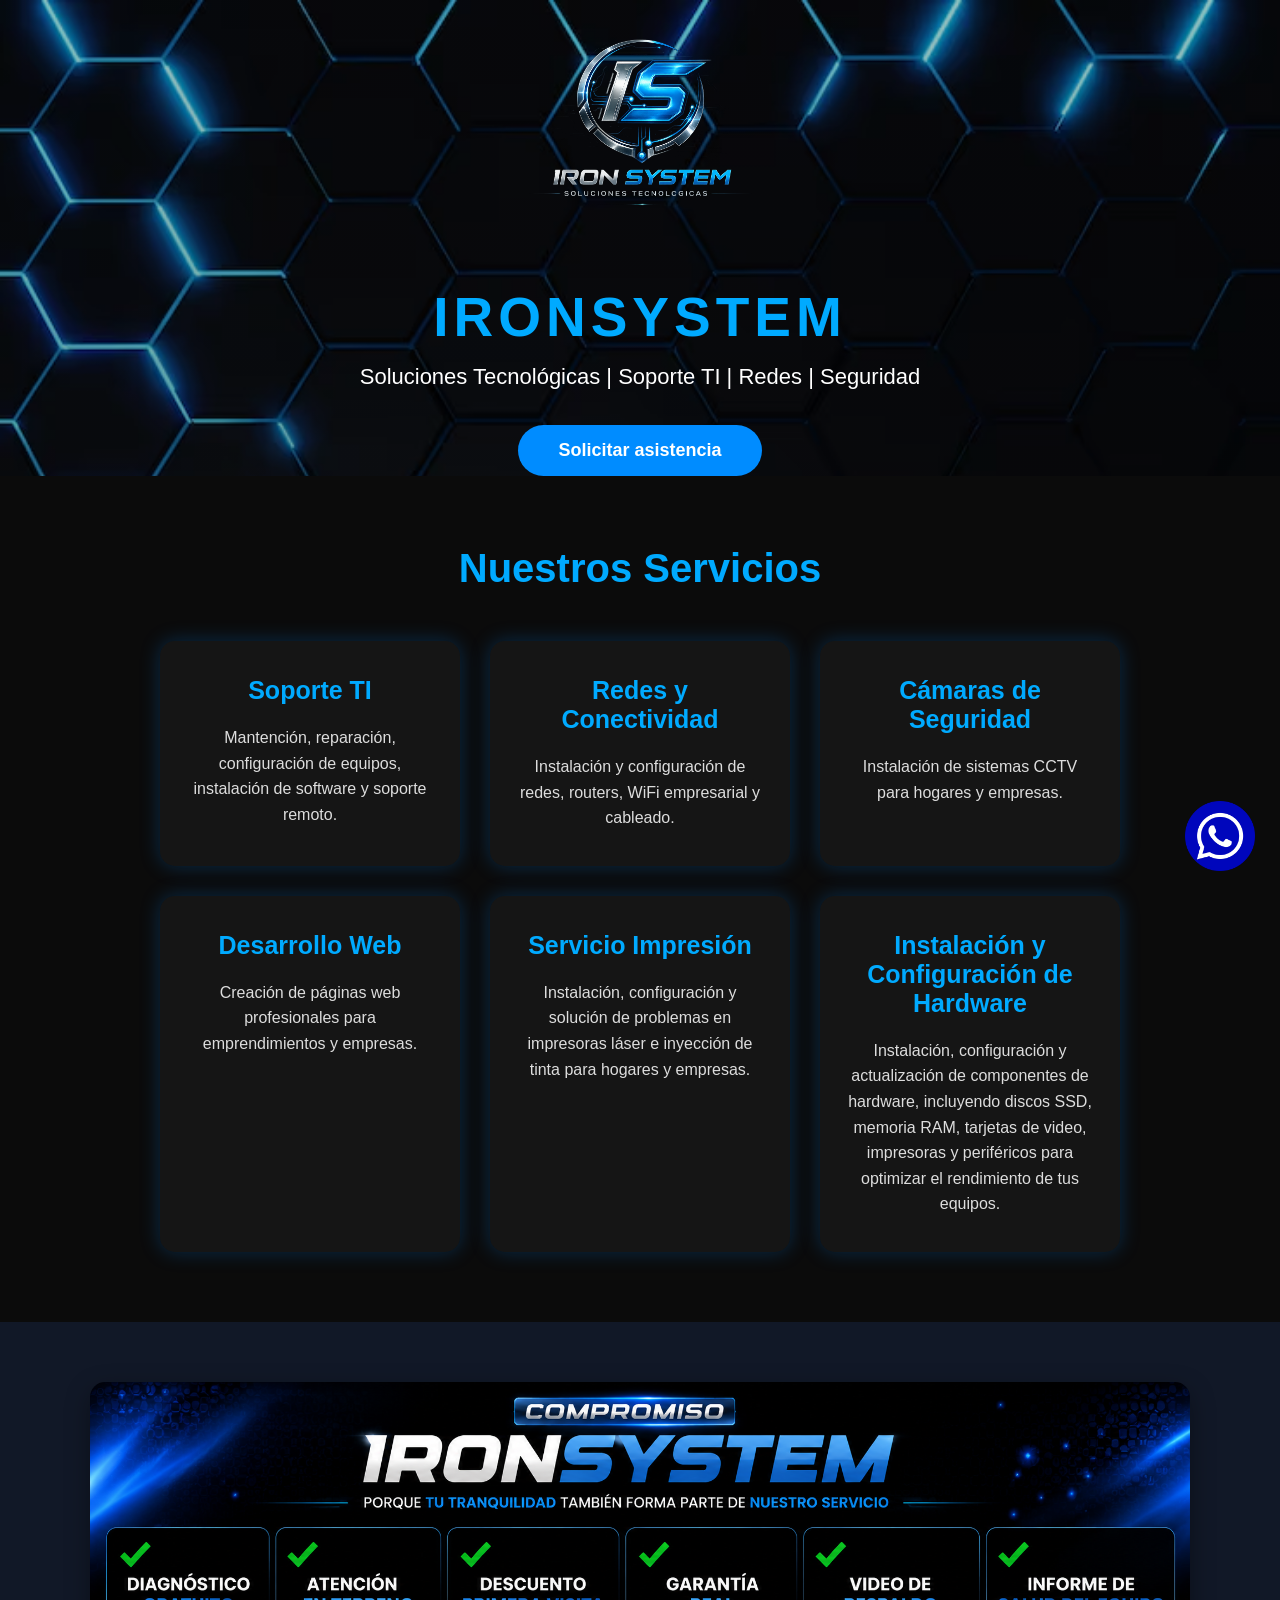
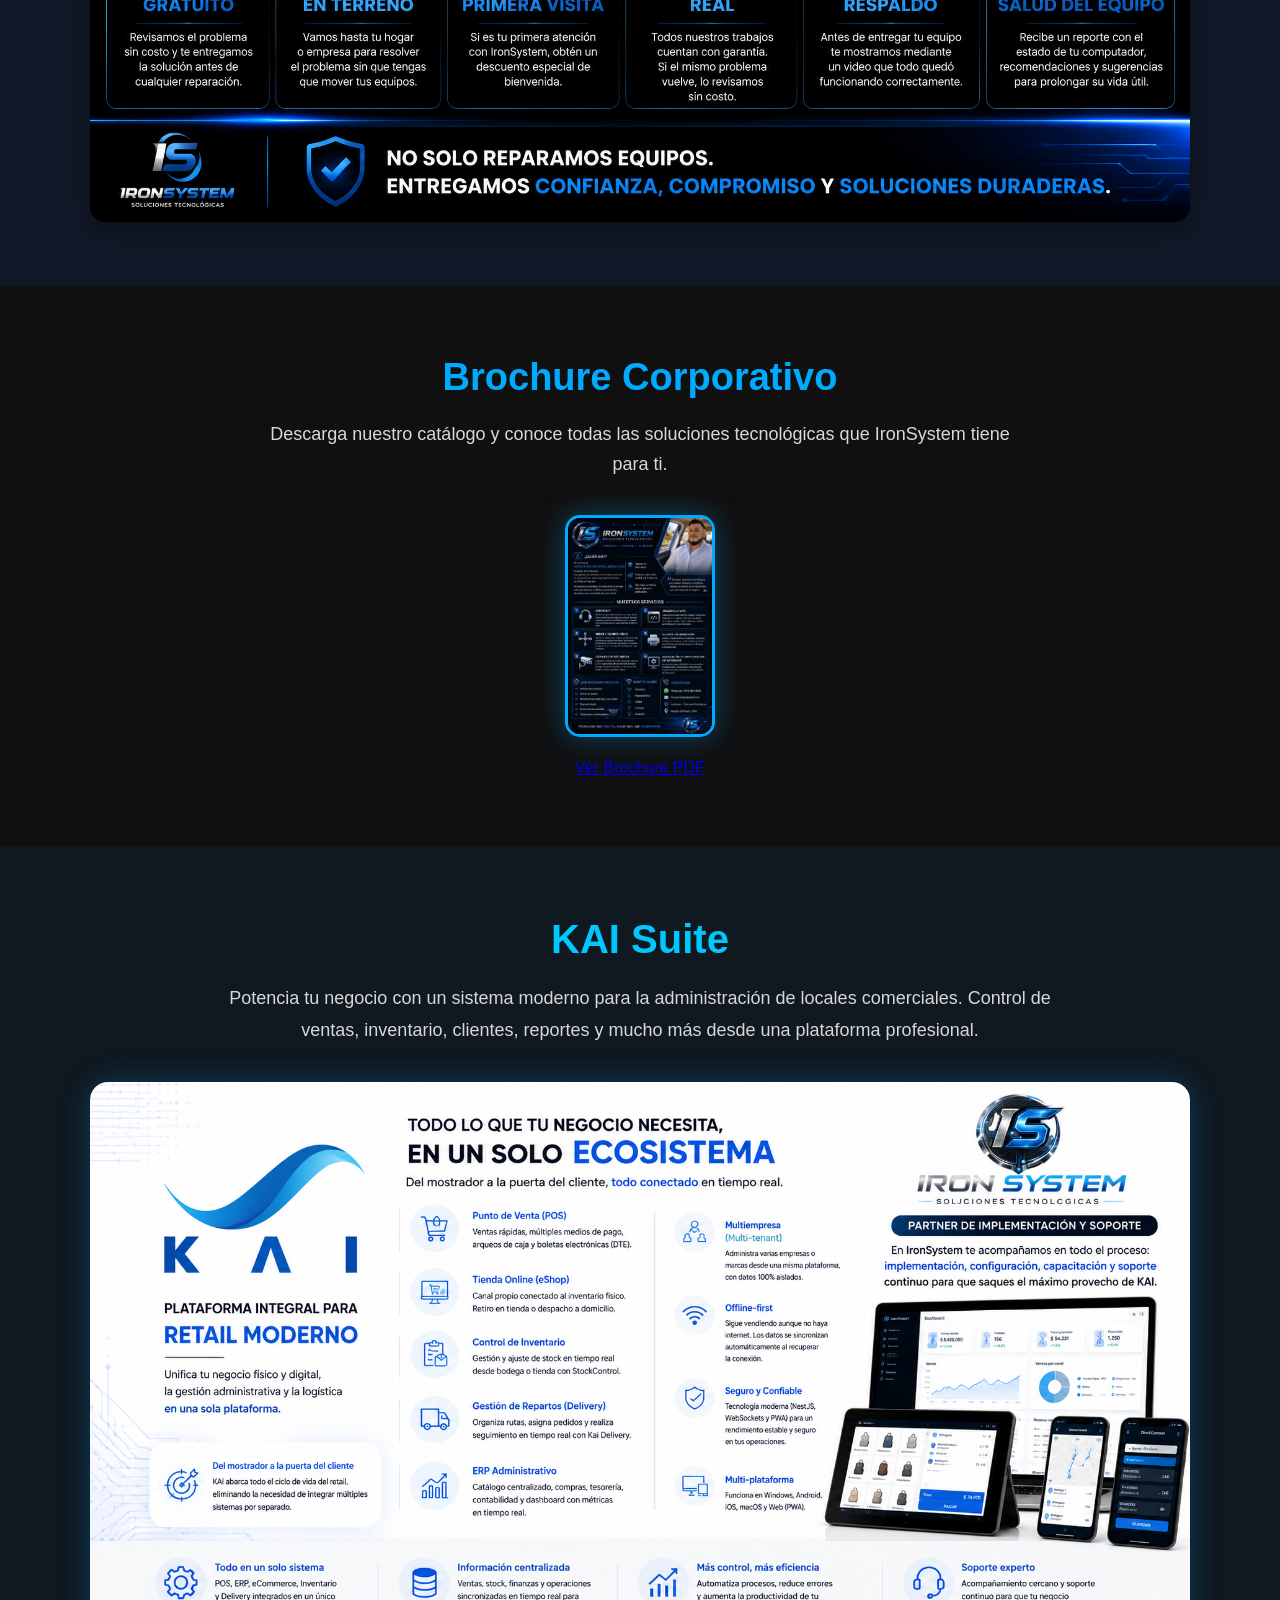
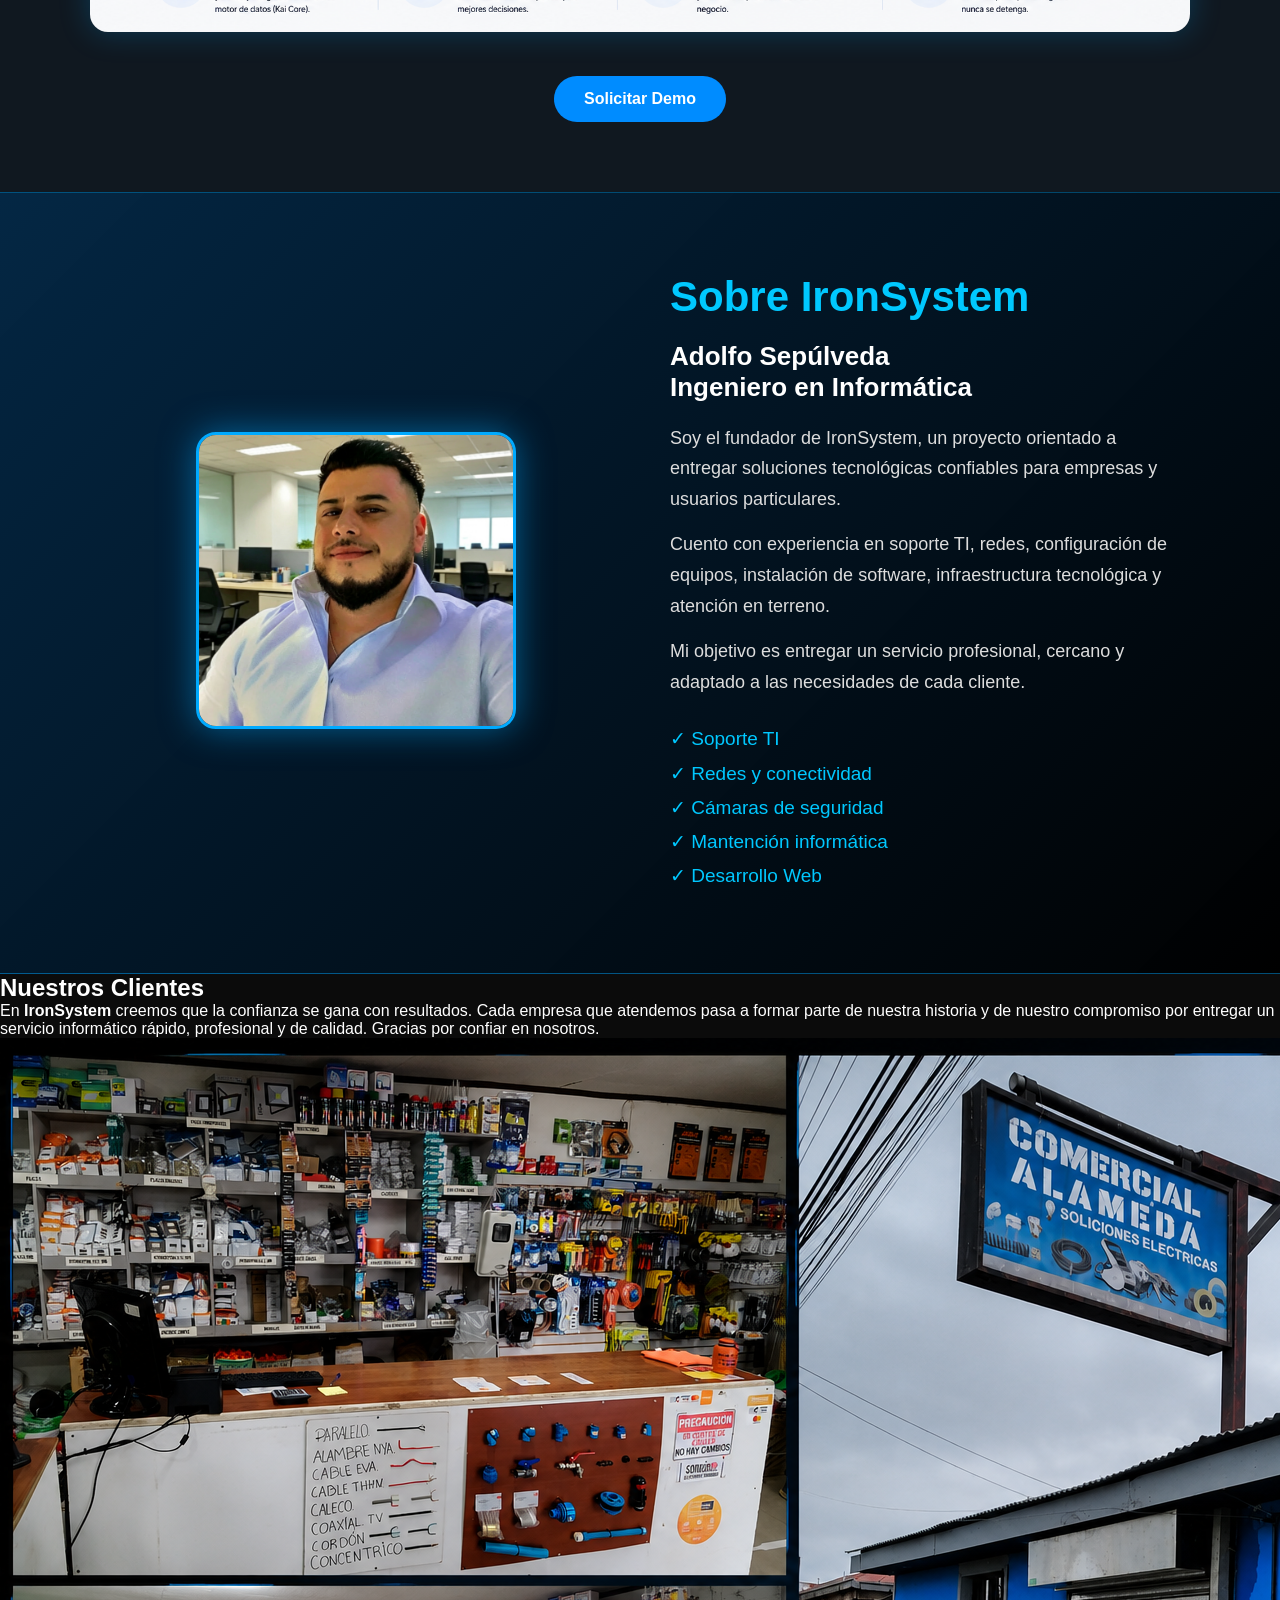
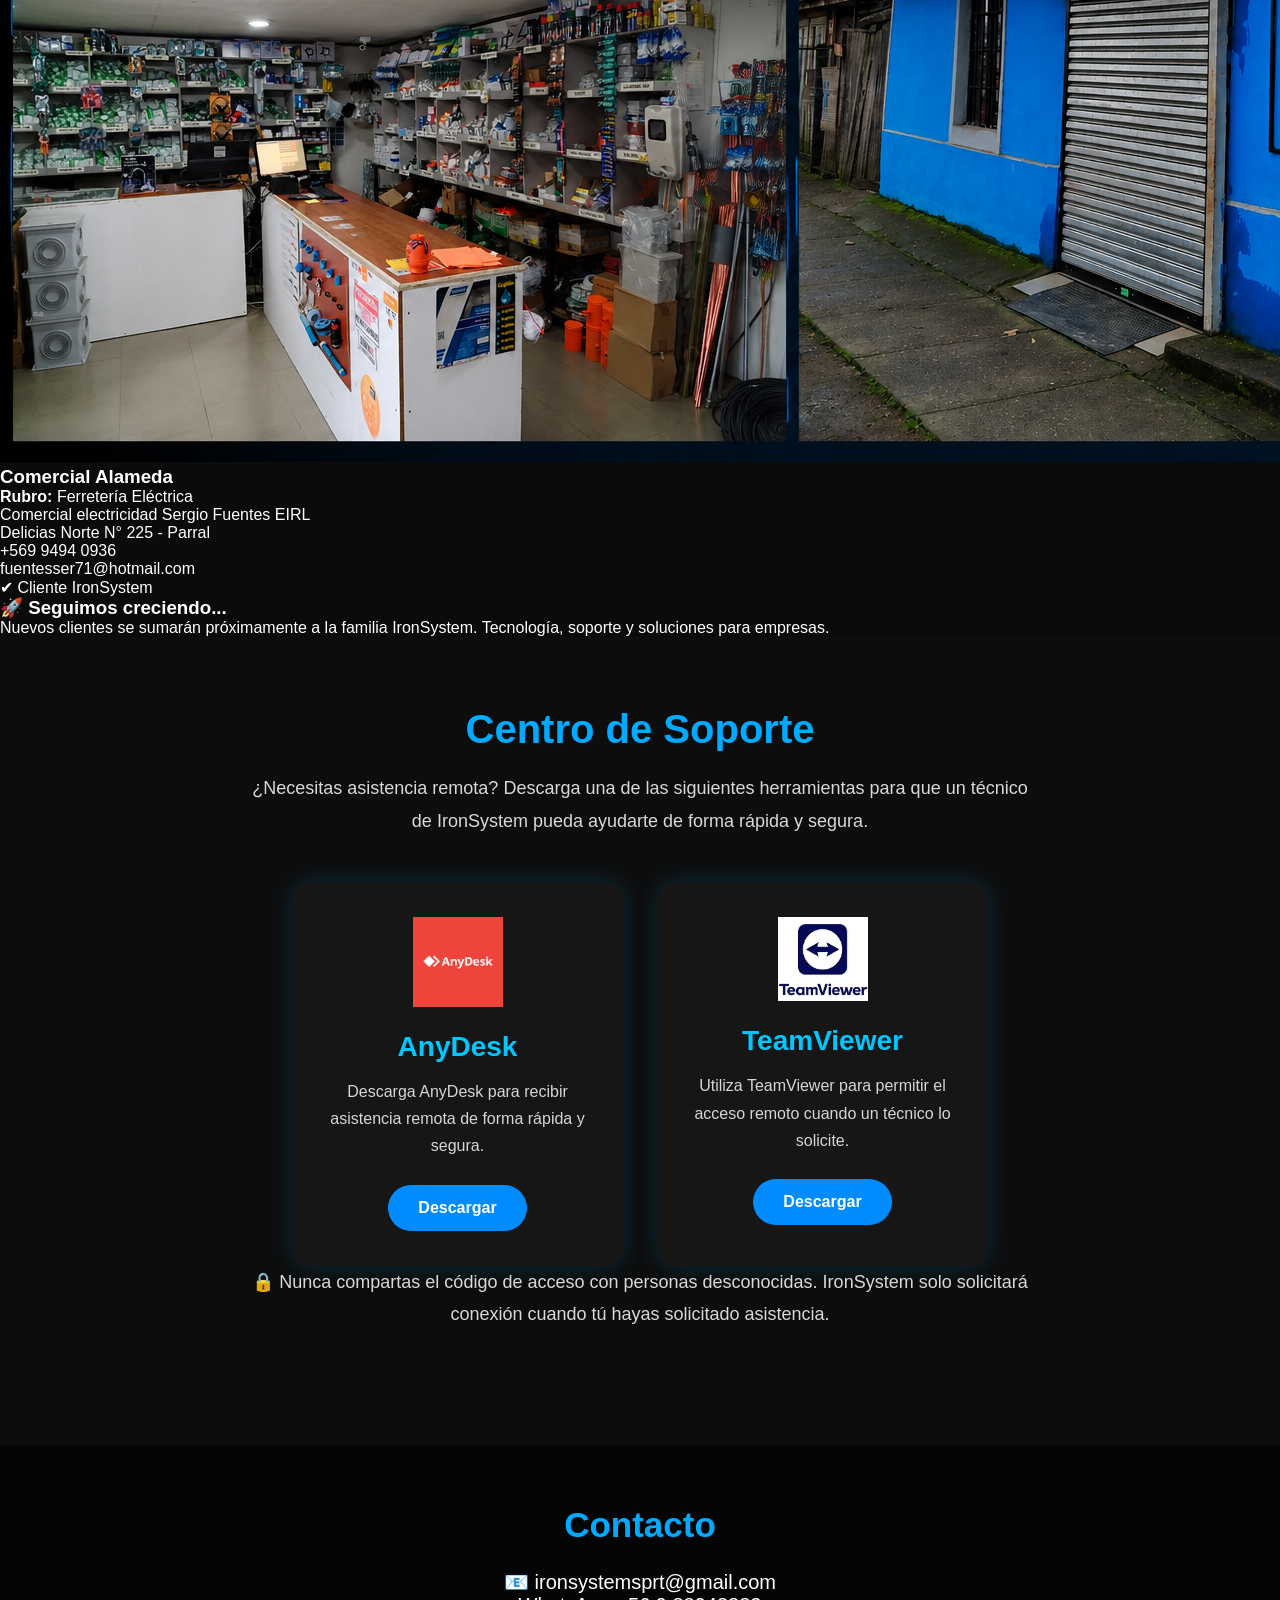
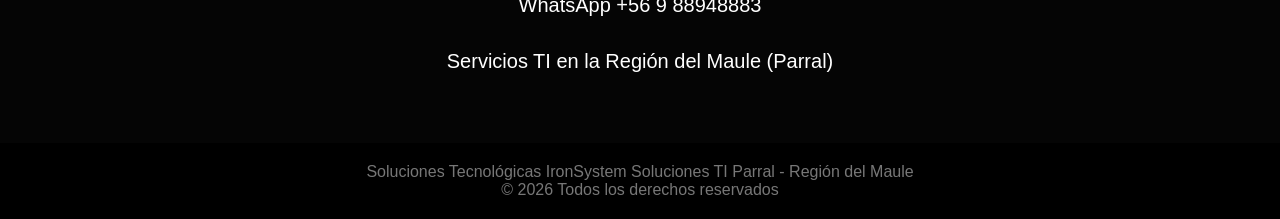
==== index.html @ d701c4cc "Ajuste responsive imagenes movil 2" ====
<!DOCTYPE html>
<html lang="es">

<head>

    <meta charset="UTF-8">
    <meta name="viewport" content="width=device-width, initial-scale=1.0">

    <title>IronSystem | Soluciones TI</title>

    <link rel="stylesheet" href="style.css">

</head>


<body>


<!-- ================= WHATSAPP ================= -->


<a 
href="https://wa.me/56988948883?text=Hola%20IronSystem,%20necesito%20asistencia%20técnica"
class="whatsapp"
target="_blank">

<img src="imagenes/Whatsapp.png" alt="WhatsApp">

</a>




<!-- ================= HEADER ================= -->


<header>


    <div class="hero">


        <img src="imagenes/logo.png" class="logo" alt="Logo IronSystem">


        <h1>
            IronSystem
        </h1>


        <p>
            Soluciones Tecnológicas | Soporte TI | Redes | Seguridad
        </p>



        <a class="btn" href="ticket.html">
            Solicitar asistencia
        </a>



    </div>



</header>





<!-- ================= SERVICIOS ================= -->


<section class="servicios">


    <h2>
        Nuestros Servicios
    </h2>



    <div class="contenedor-servicios">



        <div class="card">


            <h3>
                Soporte TI
            </h3>


            <p>
                Mantención, reparación, configuración de equipos,
                instalación de software y soporte remoto.
            </p>


        </div>




        <div class="card">


            <h3>
                Redes y Conectividad
            </h3>


            <p>
                Instalación y configuración de redes,
                routers, WiFi empresarial y cableado.
            </p>


        </div>




        <div class="card">


            <h3>
                Cámaras de Seguridad
            </h3>


            <p>
                Instalación de sistemas CCTV para hogares
                y empresas.
            </p>


        </div>




        <div class="card">


            <h3>
                Desarrollo Web
            </h3>


            <p>
                Creación de páginas web profesionales
                para emprendimientos y empresas.
            </p>


        </div>

        <div class="card">


            <h3>
                Servicio Impresión
            </h3>


            <p>
                Instalación, configuración y solución de problemas en impresoras láser e inyección de tinta para hogares y empresas.
            </p>


        </div>

<div class="card">


            <h3>
                Instalación y Configuración de Hardware
            </h3>


            <p>
               Instalación, configuración y actualización de componentes de hardware, incluyendo discos SSD, memoria RAM, tarjetas de video, impresoras y periféricos para optimizar el rendimiento de tus equipos.
            </p>


        </div>

    </div>



</section>

    <!-- ================= PROMOCIONES ================= -->

<!-- ================= PROMOCIONES ================= -->

<section class="promociones">

   
    <img
        src="imagenes/promocion.png"
        class="promo-banner"
        alt="Promociones IronSystem">

</section>
<section class="brochure">

    <h2>Brochure Corporativo</h2>

    <p>
        Descarga nuestro catálogo y conoce todas las soluciones
        tecnológicas que IronSystem tiene para ti.
    </p>

    <a href="brochure-ironsystem.pdf" target="_blank">

        <img
        src="imagenes/brochure.JPG"
        class="brochure-preview"
        alt="Brochure IronSystem">

    </a>

    <br><br>

    <a href="brochure-ironsystem.pdf"
       class="btn-brochure"
       target="_blank">
       
       Ver Brochure PDF

    </a>

</section>

<!-- ==========================
     KAI SUITE
========================== -->

<section class="kai">

    <h2>KAI Suite</h2>

    <p>
        Potencia tu negocio con un sistema moderno para la administración de
        locales comerciales. Control de ventas, inventario, clientes,
        reportes y mucho más desde una plataforma profesional.
    </p>

    <a href="https://store.kaisuite.pro/" target="_blank">
        <img src="imagenes/kai.png" alt="KAI Suite" class="kai-banner">
    </a>

    <div class="kai-demo">

        <a href="https://wa.me/56988948883?text=Hola%20IronSystem,%20me%20interesa%20solicitar%20una%20demo%20de%20KAI%20Suite."
           target="_blank"
           class="btn-soporte">
            Solicitar Demo
        </a>

    </div>

</section>



<!-- ================= SOBRE IRONSYSTEM ================= -->


<section class="sobre">


    <div class="sobre-contenedor">



        <div class="sobre-imagen">


            <img src="imagenes/adolfo.png" 
            alt="Adolfo Sepúlveda IronSystem">


        </div>





        <div class="sobre-texto">


            <h2>
                Sobre IronSystem
            </h2>



            <h3>
                Adolfo Sepúlveda
                <br>
                Ingeniero en Informática
            </h3>




            <p>
                Soy el fundador de IronSystem, un proyecto orientado
                a entregar soluciones tecnológicas confiables para
                empresas y usuarios particulares.
            </p>




            <p>
                Cuento con experiencia en soporte TI, redes,
                configuración de equipos, instalación de software,
                infraestructura tecnológica y atención en terreno.
            </p>




            <p>
                Mi objetivo es entregar un servicio profesional,
                cercano y adaptado a las necesidades de cada cliente.
            </p>




            <div class="experiencia">


                ✓ Soporte TI
                <br>

                ✓ Redes y conectividad
                <br>

                ✓ Cámaras de seguridad
                <br>

                ✓ Mantención informática
                <br>

                ✓ Desarrollo Web


            </div>



        </div>



    </div>



</section>

<section id="clientes" class="clientes">

    <h2>Nuestros Clientes</h2>

    <p class="clientes-texto">
        En <strong>IronSystem</strong> creemos que la confianza se gana con resultados.
        Cada empresa que atendemos pasa a formar parte de nuestra historia y de nuestro compromiso
        por entregar un servicio informático rápido, profesional y de calidad.
        Gracias por confiar en nosotros.
    </p>

    <div class="cliente-card">

        <img src="imagenes/clientes/1.png" alt="Comercial Alameda">

        <div class="cliente-info">
            <h3>Comercial Alameda</h3>

            <p><strong>Rubro:</strong> Ferretería Eléctrica</p>

            <p>
                Comercial electricidad Sergio Fuentes EIRL
                <br> Delicias Norte N° 225 - Parral
                <br> +569 9494 0936
                <br> fuentesser71@hotmail.com
            </p>

            <span class="cliente-badge">
                ✔ Cliente IronSystem
            </span>
        </div>

    </div>

    <div class="proximamente">
       <h3>🚀 Seguimos creciendo...</h3>

<p>
Nuevos clientes se sumarán próximamente a la familia IronSystem.
Tecnología, soporte y soluciones para empresas.
</p>
    </div>

</section>


<!-- ================= CENTRO DE SOPORTE ================= -->

<section class="soporte">

    <h2>Centro de Soporte</h2>

    <p>
        ¿Necesitas asistencia remota? Descarga una de las siguientes
        herramientas para que un técnico de IronSystem pueda ayudarte
        de forma rápida y segura.
    </p>

    <div class="soporte-contenedor">

        <div class="soporte-card">

            <img src="imagenes/anydesk.png" alt="AnyDesk">

            <h3>AnyDesk</h3>

            <p>
                Descarga AnyDesk para recibir asistencia remota
                de forma rápida y segura.
            </p>

            <a href="https://anydesk.com/es/downloads"
               target="_blank"
               class="btn-soporte">
               Descargar
            </a>

        </div>

        <div class="soporte-card">

            <img src="imagenes/teamviewer.png" alt="TeamViewer">

            <h3>TeamViewer</h3>

            <p>
                Utiliza TeamViewer para permitir el acceso remoto
                cuando un técnico lo solicite.
            </p>

            <a href="https://www.teamviewer.com/es/download/"
               target="_blank"
               class="btn-soporte">
               Descargar
            </a>

        </div>

    </div>

    <p class="nota-soporte">
        🔒 Nunca compartas el código de acceso con personas desconocidas.
        IronSystem solo solicitará conexión cuando tú hayas solicitado asistencia.
    </p>

</section>




<!-- ================= CONTACTO ================= -->


<section class="contacto" id="contacto">


    <h2>
        Contacto
    </h2>



    <p>
        📧 ironsystemsprt@gmail.com 
        <br>WhatsApp +56 9 88948883
        <br><br>
    </p>



    <p>
        Servicios TI en la Región del Maule (Parral)
    </p>



</section>







<!-- ================= FOOTER ================= -->


<footer>


    <p>
        Soluciones Tecnológicas
        IronSystem
        Soluciones TI

        Parral - Región del Maule


<br>

© 2026 Todos los derechos reservados
    </p>


</footer>
---- style.css ----
/* ==========================
   IRONSYSTEM - STYLE CSS
   ========================== */


* {

    margin:0;
    padding:0;
    box-sizing:border-box;
    font-family:Arial, Helvetica, sans-serif;

}



body {

    background:#0b0b0b;

    color:white;

}



/* ==========================
   HEADER PRINCIPAL
   ========================== */


header {

min-height:300px;

    display:flex;

    justify-content:center;

    align-items:center;

    text-align:center;

    position:relative;


    background-image:

    linear-gradient(
        rgba(0,0,0,.25),
        rgba(0,0,0,.35)
    ),

    url("./imagenes/fondo2.avif");


    background-size:cover;

    background-position:center top;

    background-repeat:no-repeat
   


}




.hero {


    display:flex;

    flex-direction:column;

    align-items:center;

    justify-content:center;


}





.logo {


    width:260px;


    max-width:80%;


    height:auto;


    margin-bottom:25px;


}





header h1 {


    font-size:55px;


    letter-spacing:5px;


    text-transform:uppercase;


    color:#00aaff;


    margin-bottom:15px;


}





header p {


    font-size:22px;


    color:white;


    max-width:700px;


}





/* BOTON PRINCIPAL */


.btn {


    margin-top:35px;


    padding:15px 40px;


    background:#008cff;


    color:white;


    text-decoration:none;


    border-radius:30px;


    font-size:18px;


    font-weight:bold;


    transition:.3s;


}




.btn:hover {


    background:#00c8ff;


    transform:scale(1.05);


}





/* ==========================
   SERVICIOS
   ========================== */


.servicios {


    padding:70px 8%;


    text-align:center;


}




.servicios h2 {


    font-size:40px;


    color:#00aaff;


    margin-bottom:50px;


}





.contenedor-servicios {


    display:flex;


    justify-content:center;


    align-items:stretch;


    flex-wrap:wrap;


    gap:30px;


}





.card {


    background:#151515;


    width:300px;


    min-height:220px;


    padding:35px 25px;


    border-radius:15px;



    box-shadow:

    0 0 20px rgba(0,140,255,0.25);



    transition:.3s;


}





.card:hover {


    transform:translateY(-10px);


}





.card h3 {


    color:#00aaff;


    font-size:25px;


    margin-bottom:20px;


}





.card p {


    color:#ddd;


    line-height:1.6;


}






/* ==========================
   SOBRE IRONSYSTEM
   ========================== */


.sobre {


    padding:80px 8%;


    background:


    linear-gradient(

        135deg,

        rgba(0,140,255,.25),

        rgba(0,0,0,.95)

    ),


    #050505;



    border-top:1px solid rgba(0,170,255,.4);

    border-bottom:1px solid rgba(0,170,255,.4);


}





.sobre-contenedor {


    max-width:1200px;


    margin:auto;


    display:flex;


    align-items:center;


    gap:60px;


}





.sobre-imagen {


    flex:1;


    text-align:center;


}





.sobre-imagen img {


    width:320px;


    max-width:100%;


    border-radius:20px;


    border:3px solid #00aaff;



    box-shadow:


    0 0 35px rgba(0,170,255,.5);


}





.sobre-texto {


    flex:1;


}





.sobre-texto h2 {


    font-size:42px;


    color:#00c8ff;


    margin-bottom:20px;


}





.sobre-texto h3 {


    font-size:26px;


    color:white;


    margin-bottom:20px;


}





.sobre-texto p {


    color:#ddd;


    font-size:18px;


    line-height:1.7;


    margin-bottom:15px;


}





.experiencia {


    margin-top:25px;


    color:#00c8ff;


    font-size:19px;


    line-height:1.8;


}






/* ==========================
   CONTACTO
   ========================== */


.contacto {


    background:#050505;


    padding:60px 20px;


    text-align:center;


}





.contacto h2 {


    color:#00aaff;


    font-size:35px;


    margin-bottom:25px;


}





.contacto p {


    font-size:20px;


    margin:10px;


}






/* ==========================
   FOOTER
   ========================== */


footer {


    background:#000;


    padding:20px;


    text-align:center;


    color:#777;


}





/* ==========================
   WHATSAPP
   ========================== */


.whatsapp {


    position:fixed;


    right:25px;


    bottom:25px;


    z-index:999;


}





.whatsapp img {


    width:70px;


    height:70px;


    transition:.3s;


}





.whatsapp img:hover {


    transform:scale(1.15);


}







/* ==========================
   CELULARES
   ========================== */


@media(max-width:768px){



header {


    height:550px;


}





.logo {


    width:180px;


}





header h1 {


    font-size:38px;


}





header p {


    font-size:18px;


}





.card {


    width:90%;


}





.sobre-contenedor {


    flex-direction:column;


}





.sobre-texto {


    text-align:center;


}





.sobre-texto h2 {


    font-size:34px;


}





.sobre-imagen img {


    width:250px;


}



}


/* ==========================
   BROCHURE
   ========================== */

.brochure{

    padding:70px 20px;

    text-align:center;

    background:#101010;

}

.brochure h2{

    color:#00aaff;

    font-size:38px;

    margin-bottom:20px;

}

.brochure p{

    max-width:750px;

    margin:auto;

    color:#d9d9d9;

    font-size:18px;

    line-height:1.7;

    margin-bottom:35px;

}





.btn-brochure:hover{

    background:#00c8ff;

    transform:translateY(-5px) scale(1.03);

}

.brochure-preview{

    width:150px;

    max-width:95%;

    border-radius:15px;

    border:3px solid #00aaff;

    box-shadow:0 0 30px rgba(0,170,255,.35);

    transition:.35s;

}

.brochure-preview:hover{

    transform:scale(1.05);

    box-shadow:0 0 45px rgba(0,170,255,.7);

}

/* ================= PROMOCIONES ================= */

.promociones{
    padding:60px 20px;
    background:#111827;
    text-align:center;
}

.promociones h2{
    color:#00bfff;
    font-size:2rem;
    margin-bottom:15px;
}

.promociones p{
    color:#d6d6d6;
    margin-bottom:30px;
    font-size:1.05rem;
}

.promo-banner{
    width:100%;
    max-width:1100px;
    height:auto;
    border-radius:15px;
    box-shadow:0 8px 25px rgba(0,0,0,.35);
    transition:transform .3s ease;
}

.promo-banner:hover{
    transform:scale(1.02);
}



/* ==========================
   CENTRO DE SOPORTE
   ========================== */

.soporte{

    padding:70px 8%;

    background:#0d0d0d;

    text-align:center;

}

.soporte h2{

    font-size:40px;

    color:#00aaff;

    margin-bottom:20px;

}

.soporte > p{

    max-width:800px;

    margin:auto;

    color:#d9d9d9;

    line-height:1.8;

    margin-bottom:45px;

    font-size:18px;

}

.soporte-contenedor{

    display:flex;

    justify-content:center;

    flex-wrap:wrap;

    gap:35px;

}

.soporte-card{

    width:330px;

    background:#161616;

    padding:35px;

    border-radius:18px;

    box-shadow:0 0 25px rgba(0,170,255,.20);

    transition:.35s;

}

.soporte-card:hover{

    transform:translateY(-8px);

    box-shadow:0 0 35px rgba(0,170,255,.45);

}

.soporte-card img{

    width:90px;

    margin-bottom:20px;

}

.soporte-card h3{

    color:#00c8ff;

    font-size:28px;

    margin-bottom:15px;

}

.soporte-card p{

    color:#d6d6d6;

    line-height:1.7;

    margin-bottom:25px;

}

.btn-soporte{

    display:inline-block;

    background:#008cff;

    color:white;

    text-decoration:none;

    padding:14px 30px;

    border-radius:30px;

    font-weight:bold;

    transition:.3s;

}

.btn-soporte:hover{

    background:#00c8ff;

    transform:scale(1.05);

}

.nota-soporte{

    margin-top:40px;

    color:#aaaaaa;

    font-size:15px;

    max-width:850px;

    margin-left:auto;

    margin-right:auto;

}

@media(max-width:768px){

    .soporte-card{

        width:100%;

    }

}

/* ==========================
   KAI SUITE
   ========================== */

.kai{

    padding:70px 20px;

    background:#101820;

    text-align:center;

}

.kai h2{

    color:#00c8ff;

    font-size:40px;

    margin-bottom:20px;

}

.kai p{

    max-width:850px;

    margin:0 auto 35px;

    color:#d8d8d8;

    font-size:18px;

    line-height:1.8;

}

.kai-banner{

    width:100%;

    max-width:1100px;

    border-radius:18px;

    box-shadow:0 0 30px rgba(0,170,255,.25);

    transition:.35s;

    cursor:pointer;

}

.kai-banner:hover{

    transform:scale(1.02);

    box-shadow:0 0 45px rgba(0,170,255,.55);

}

.kai-demo{

    margin-top:40px;

}

@media(max-width:768px){

    .kai{

        padding:60px 15px;

    }

    .kai h2{

        font-size:32px;

    }

    .kai p{

        font-size:17px;

    }

}

/* Adaptación clientes para móviles */

@media (max-width: 768px){

    .cliente-card{
        flex-direction: column;
        width: 90%;
        margin: auto;
        gap: 0;
        overflow:hidden;
    }

    .cliente-card img{
        width:100%;
        height:220px;
        object-fit:cover;
    }

    .cliente-info{
        padding:25px 20px;
        text-align:center;
    }

    .cliente-info h3{
        font-size:1.8rem;
    }

    .cliente-info p{
        font-size:1rem;
        line-height:1.6;
        word-wrap:break-word;
    }

    .cliente-badge{
        margin-top:20px;
        font-size:0.9rem;
    }

    .proximamente{
        width:90%;
        margin:40px auto;
        padding:25px 15px;
    }

    .proximamente p{
        font-size:1rem;
    }
}
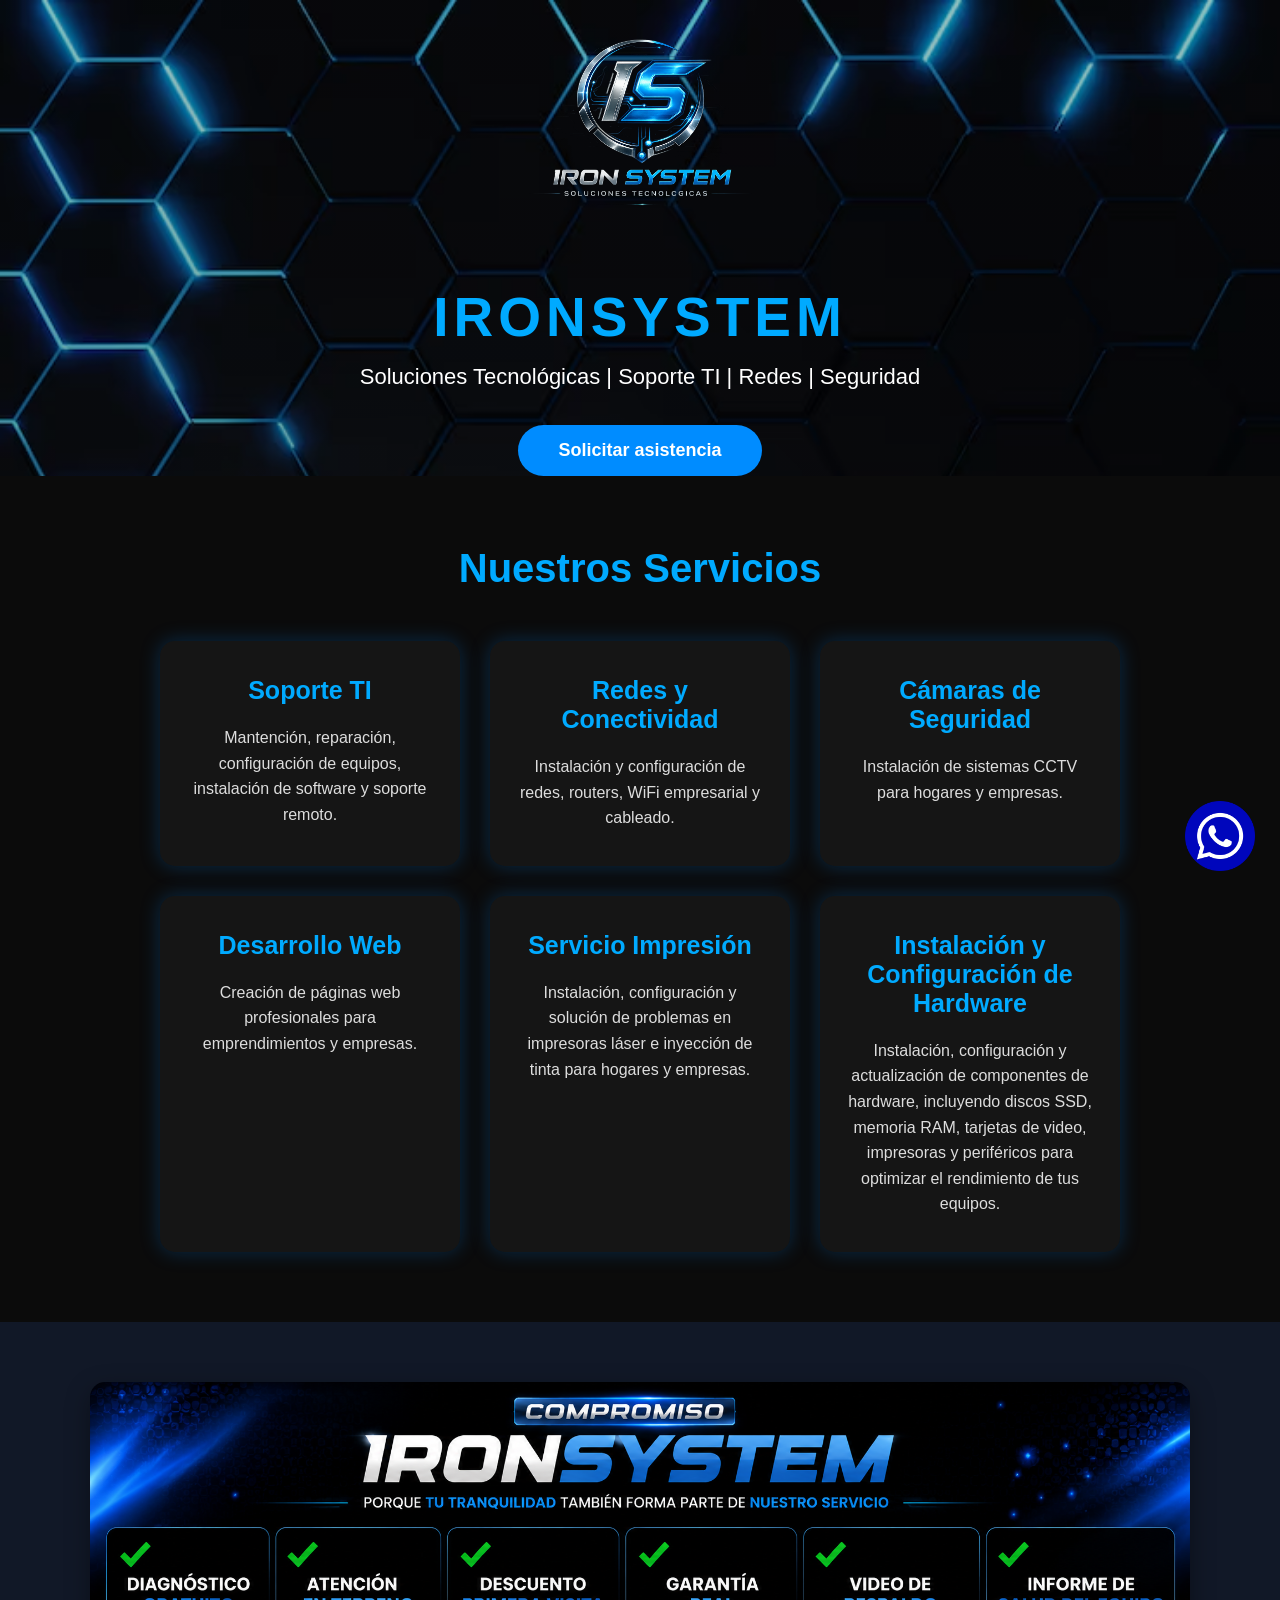
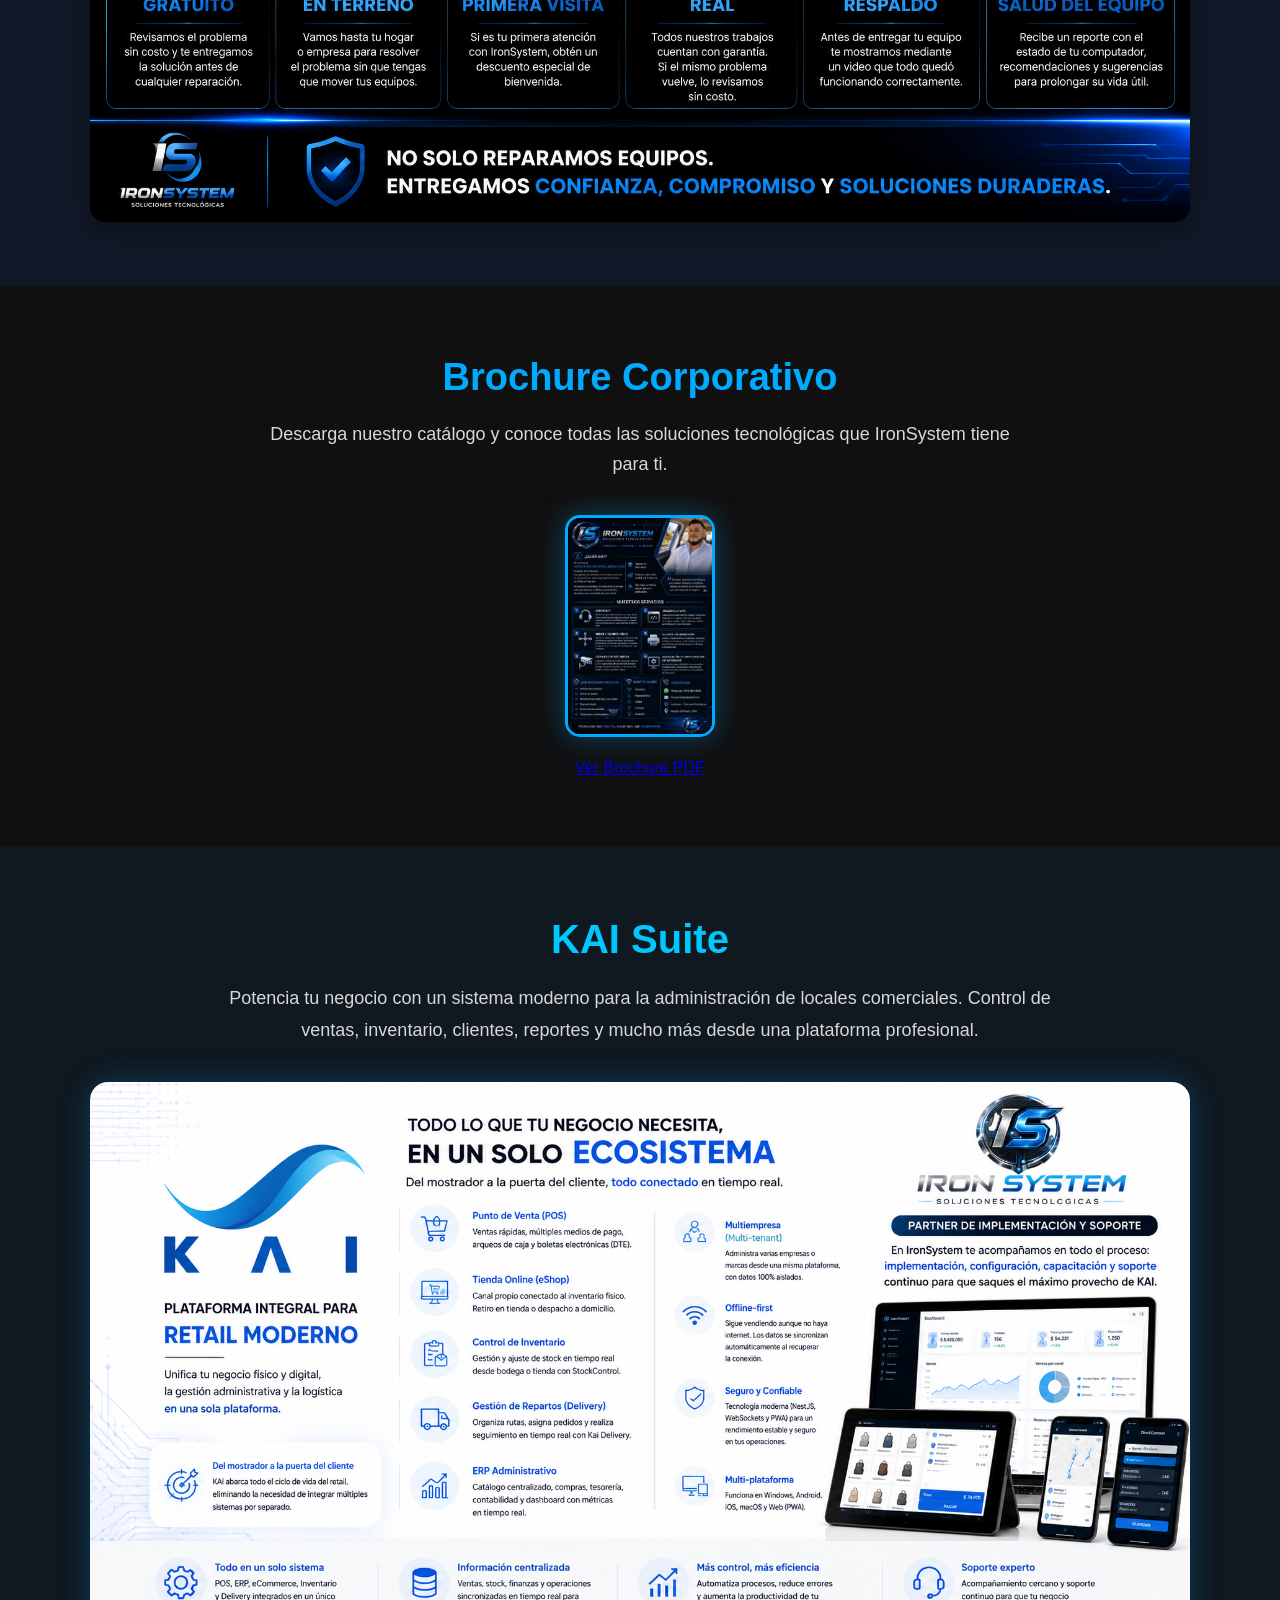
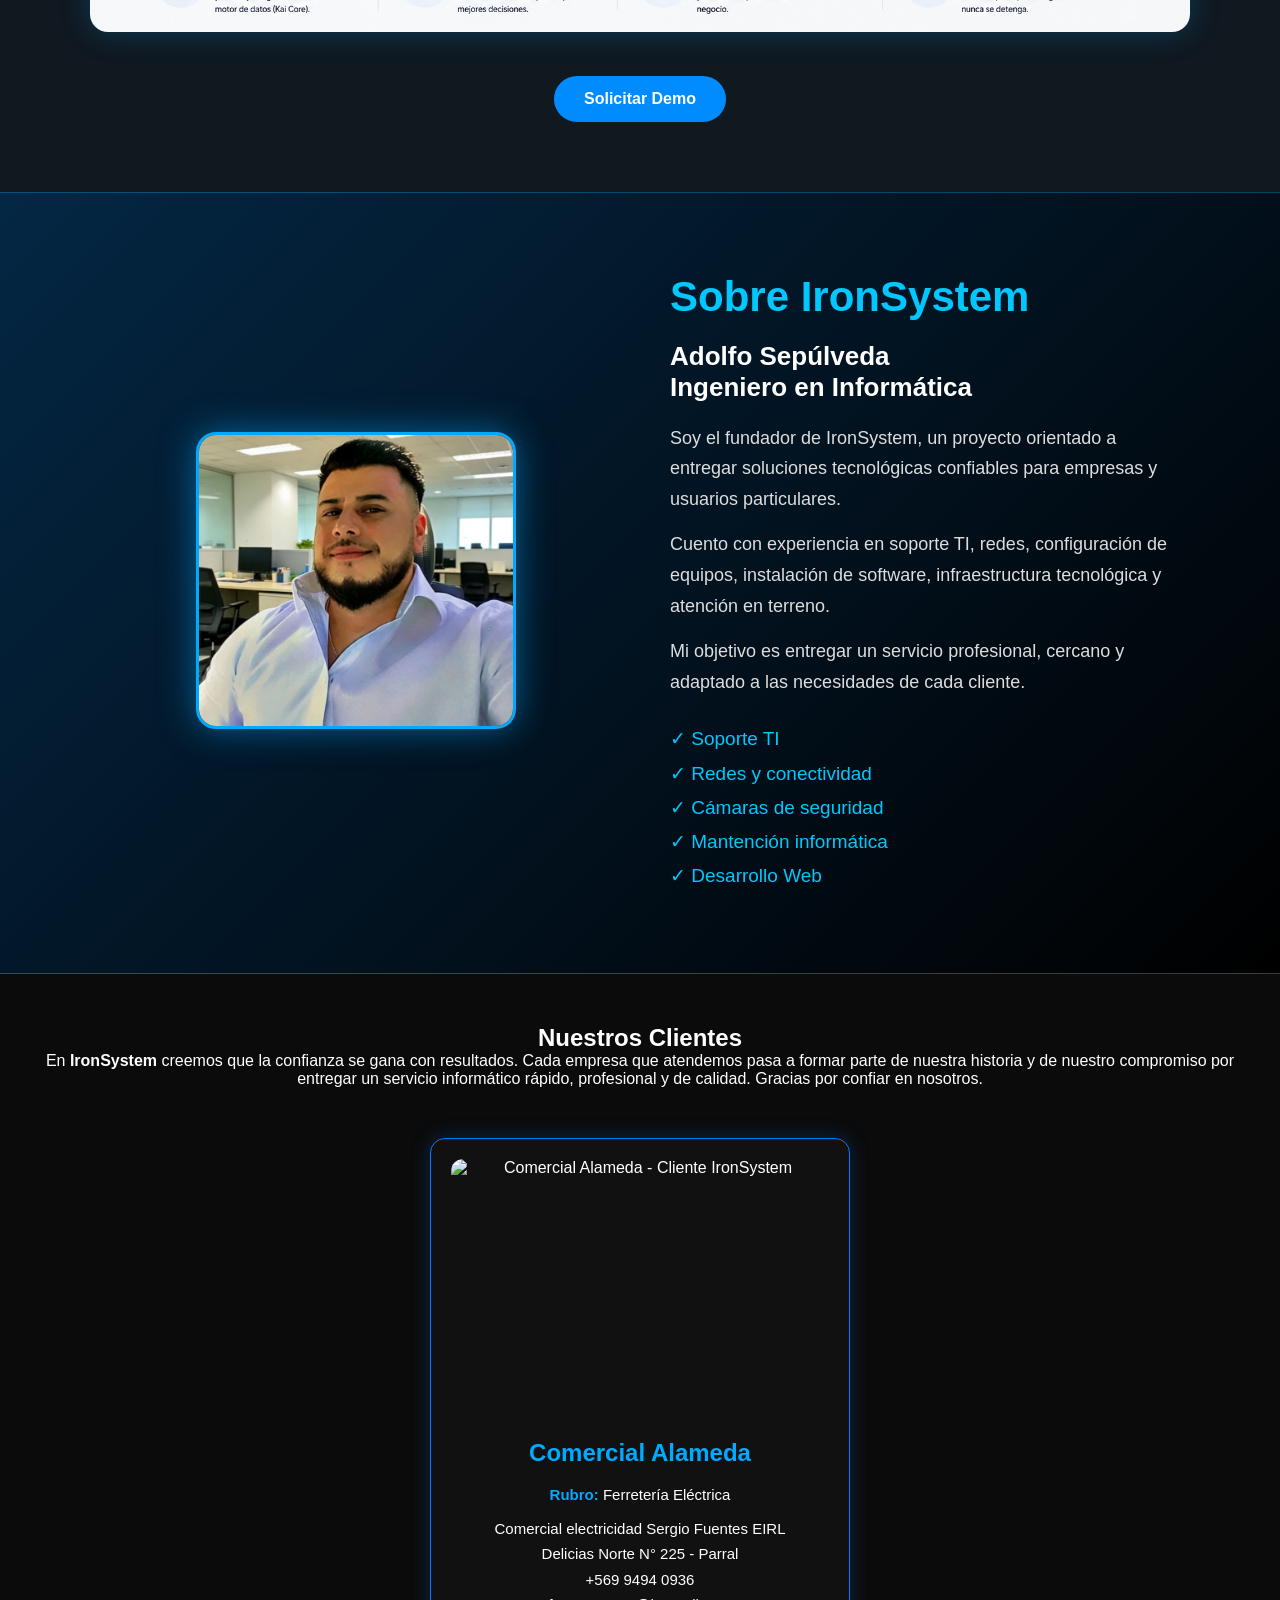
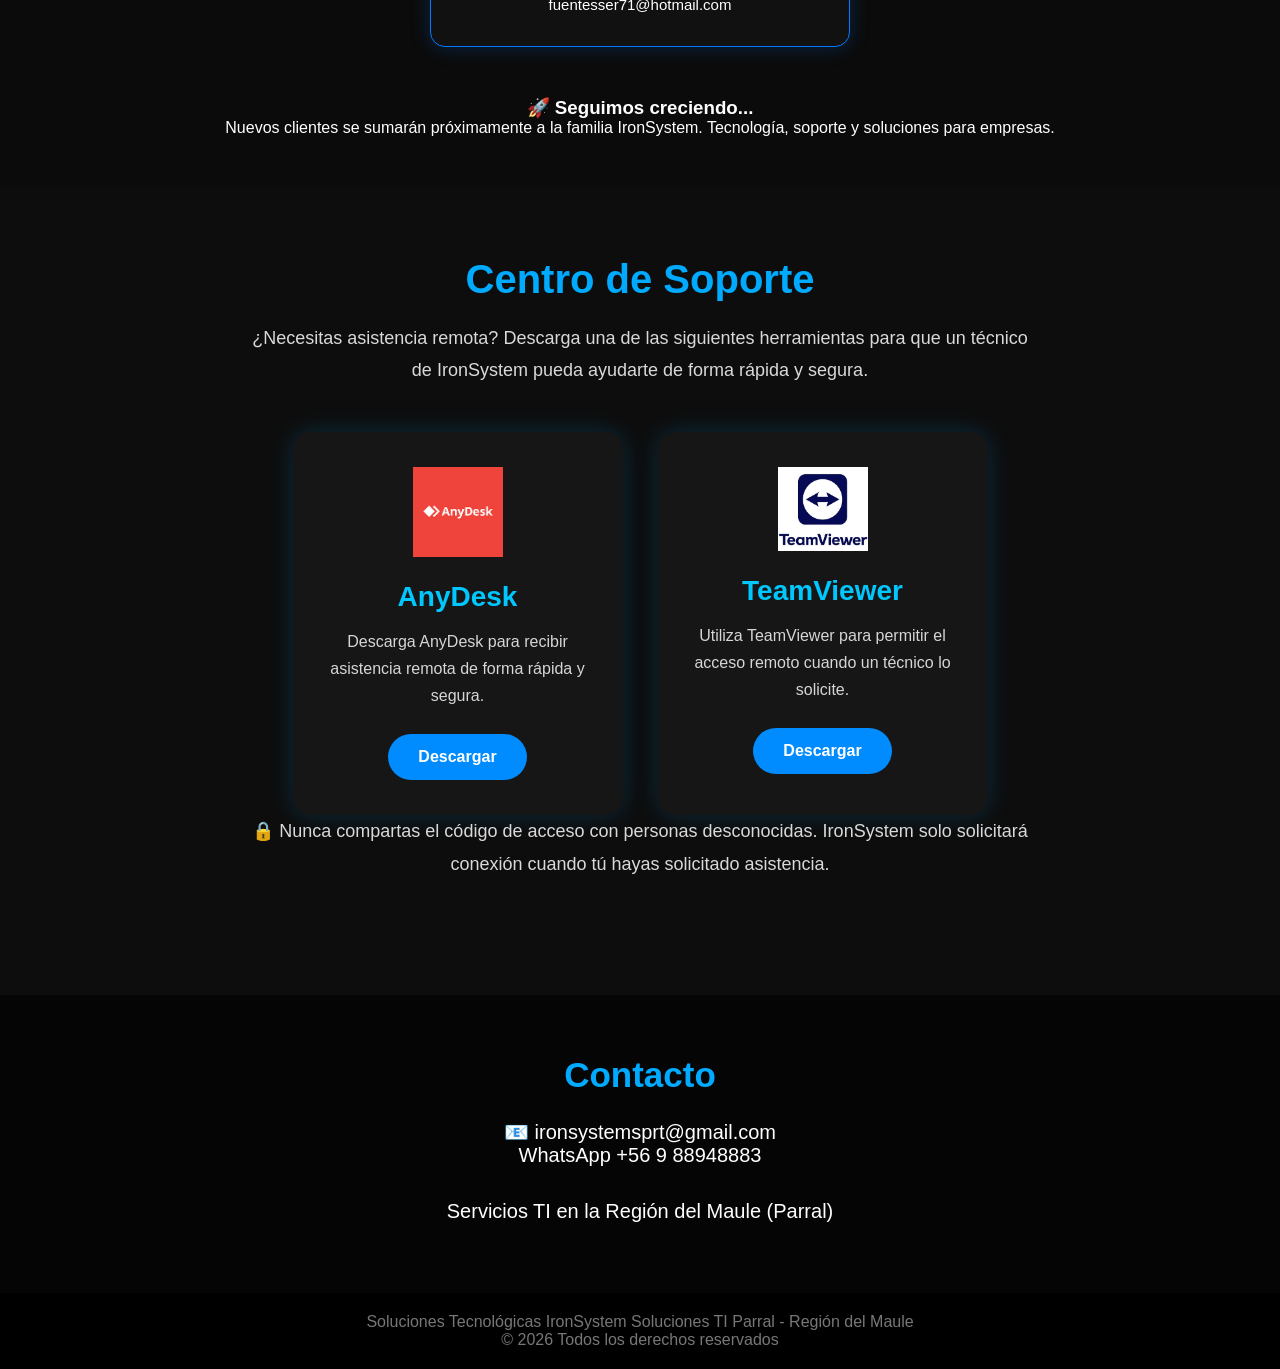
==== commit 32a509d3: "Ajuste responsive imagenes movil 3" ====
--- a/index.html
+++ b/index.html
@@ -380,9 +380,10 @@
         Gracias por confiar en nosotros.
     </p>
 
+    <section class="clientes">
     <div class="cliente-card">
 
-        <img src="imagenes/clientes/1.png" alt="Comercial Alameda">
+        <img src="imagenes/clientes 1.png" alt="Comercial Alameda - Cliente IronSystem">
 
         <div class="cliente-info">
             <h3>Comercial Alameda</h3>
@@ -391,17 +392,14 @@
 
             <p>
                 Comercial electricidad Sergio Fuentes EIRL
-                <br> Delicias Norte N° 225 - Parral
-                <br> +569 9494 0936
-                <br> fuentesser71@hotmail.com
-            </p>
-
-            <span class="cliente-badge">
-                ✔ Cliente IronSystem
-            </span>
-        </div>
-
-    </div>
+                <br>Delicias Norte N° 225 - Parral
+                <br>+569 9494 0936
+                <br>fuentesser71@hotmail.com
+            </p>
+        </div>
+
+    </div>
+</section>
 
     <div class="proximamente">
        <h3>🚀 Seguimos creciendo...</h3>
--- a/style.css
+++ b/style.css
@@ -1158,51 +1158,79 @@
 
 }
 
-/* Adaptación clientes para móviles */
-
-@media (max-width: 768px){
-
-    .cliente-card{
-        flex-direction: column;
-        width: 90%;
-        margin: auto;
-        gap: 0;
-        overflow:hidden;
+/* SECCIÓN CLIENTES */
+.clientes {
+    padding: 50px 20px;
+    text-align: center;
+}
+
+.cliente-card {
+    max-width: 420px;
+    margin: 0 auto;
+    background: #111;
+    border: 1px solid #007bff;
+    border-radius: 15px;
+    padding: 20px;
+    box-shadow: 0 0 20px rgba(0, 123, 255, 0.25);
+}
+
+/* Imagen arriba */
+.cliente-card img {
+    width: 100%;
+    max-width: 380px;
+    height: 260px;
+    object-fit: cover;
+    object-position: center;
+    border-radius: 12px;
+    display: block;
+    margin: 0 auto 20px;
+}
+
+/* Texto debajo */
+.cliente-info {
+    text-align: center;
+}
+
+.cliente-info h3 {
+    color: #00aaff;
+    font-size: 24px;
+    margin-bottom: 15px;
+}
+
+.cliente-info p {
+    color: #ffffff;
+    font-size: 15px;
+    line-height: 1.7;
+    margin: 8px 0;
+}
+
+.cliente-info strong {
+    color: #00aaff;
+}
+
+
+/* Ajuste para celulares */
+@media (max-width: 600px) {
+
+    .clientes {
+        padding: 30px 15px;
     }
 
-    .cliente-card img{
-        width:100%;
-        height:220px;
-        object-fit:cover;
+    .cliente-card {
+        width: 100%;
+        padding: 15px;
     }
 
-    .cliente-info{
-        padding:25px 20px;
-        text-align:center;
+    .cliente-card img {
+        height: 220px;
+        max-width: 100%;
     }
 
-    .cliente-info h3{
-        font-size:1.8rem;
+    .cliente-info h3 {
+        font-size: 21px;
     }
 
-    .cliente-info p{
-        font-size:1rem;
-        line-height:1.6;
-        word-wrap:break-word;
-    }
-
-    .cliente-badge{
-        margin-top:20px;
-        font-size:0.9rem;
-    }
-
-    .proximamente{
-        width:90%;
-        margin:40px auto;
-        padding:25px 15px;
-    }
-
-    .proximamente p{
-        font-size:1rem;
+    .cliente-info p {
+        font-size: 14px;
     }
 }
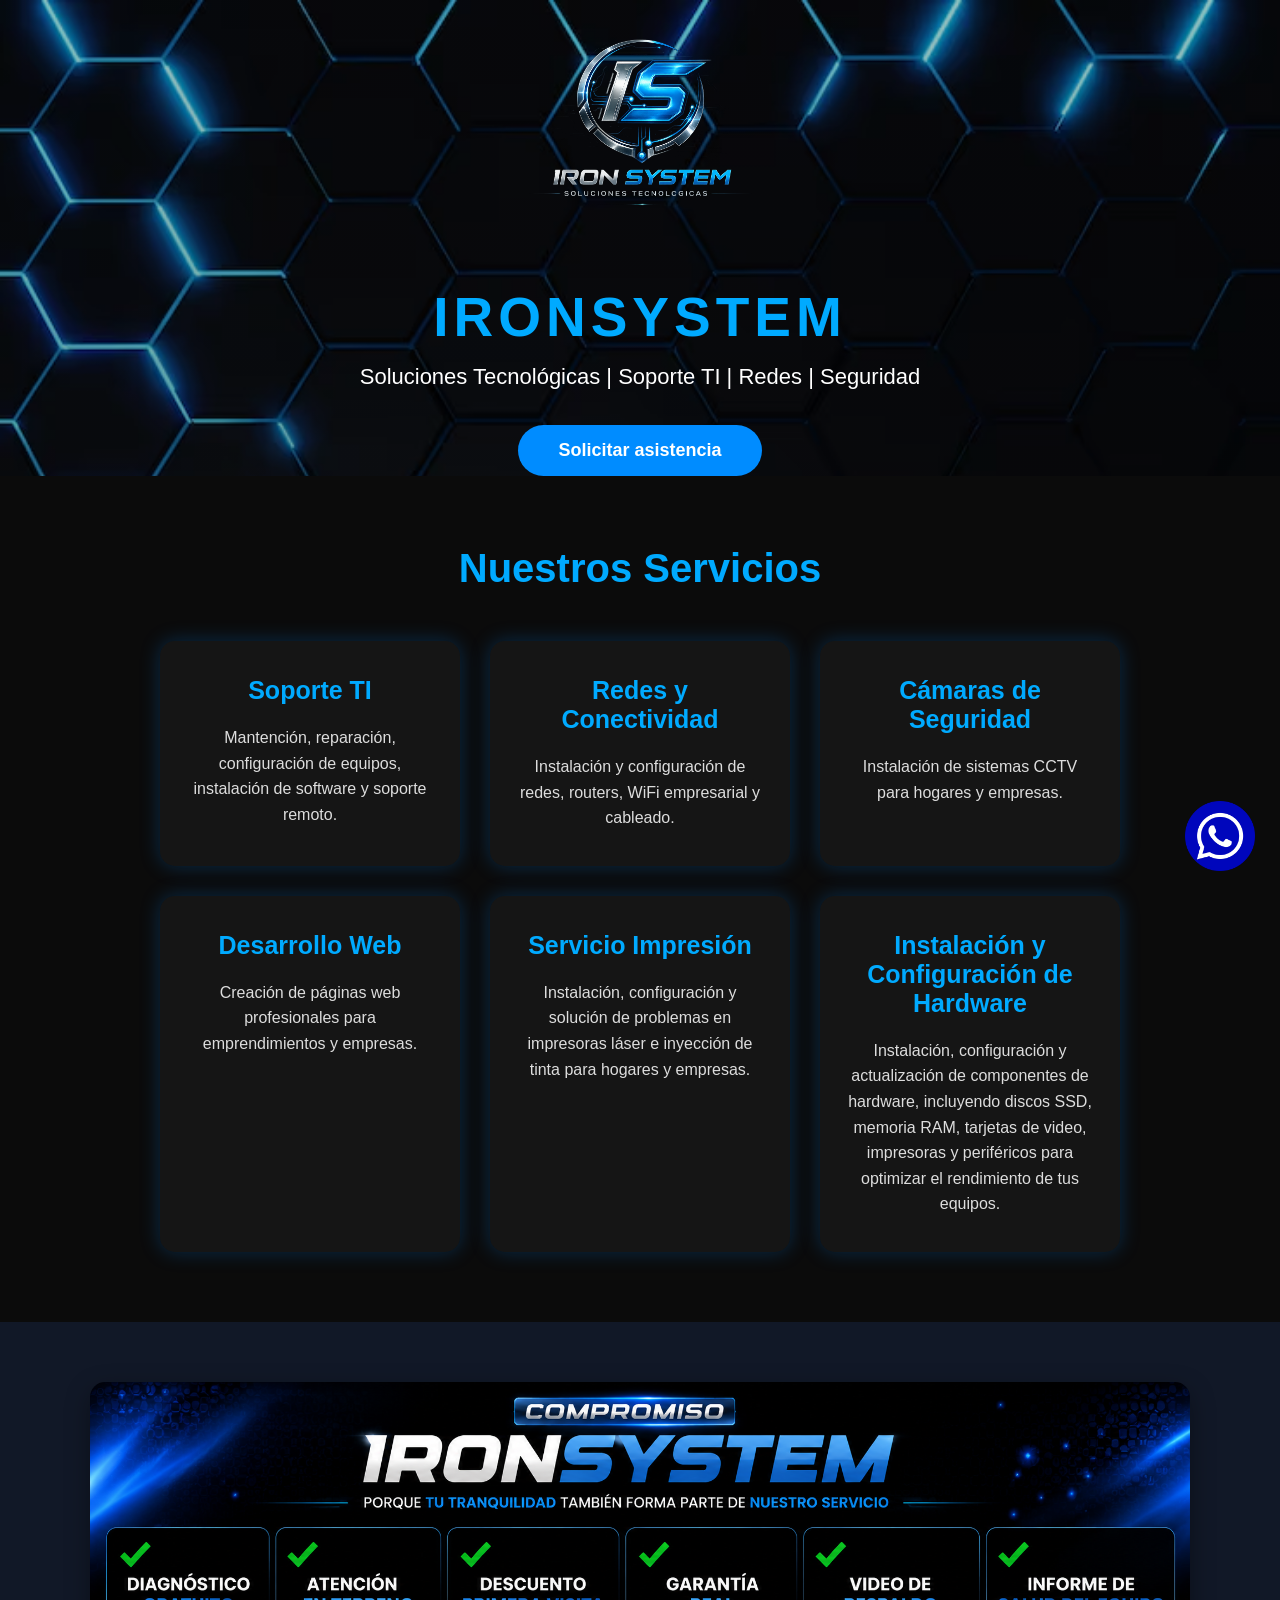
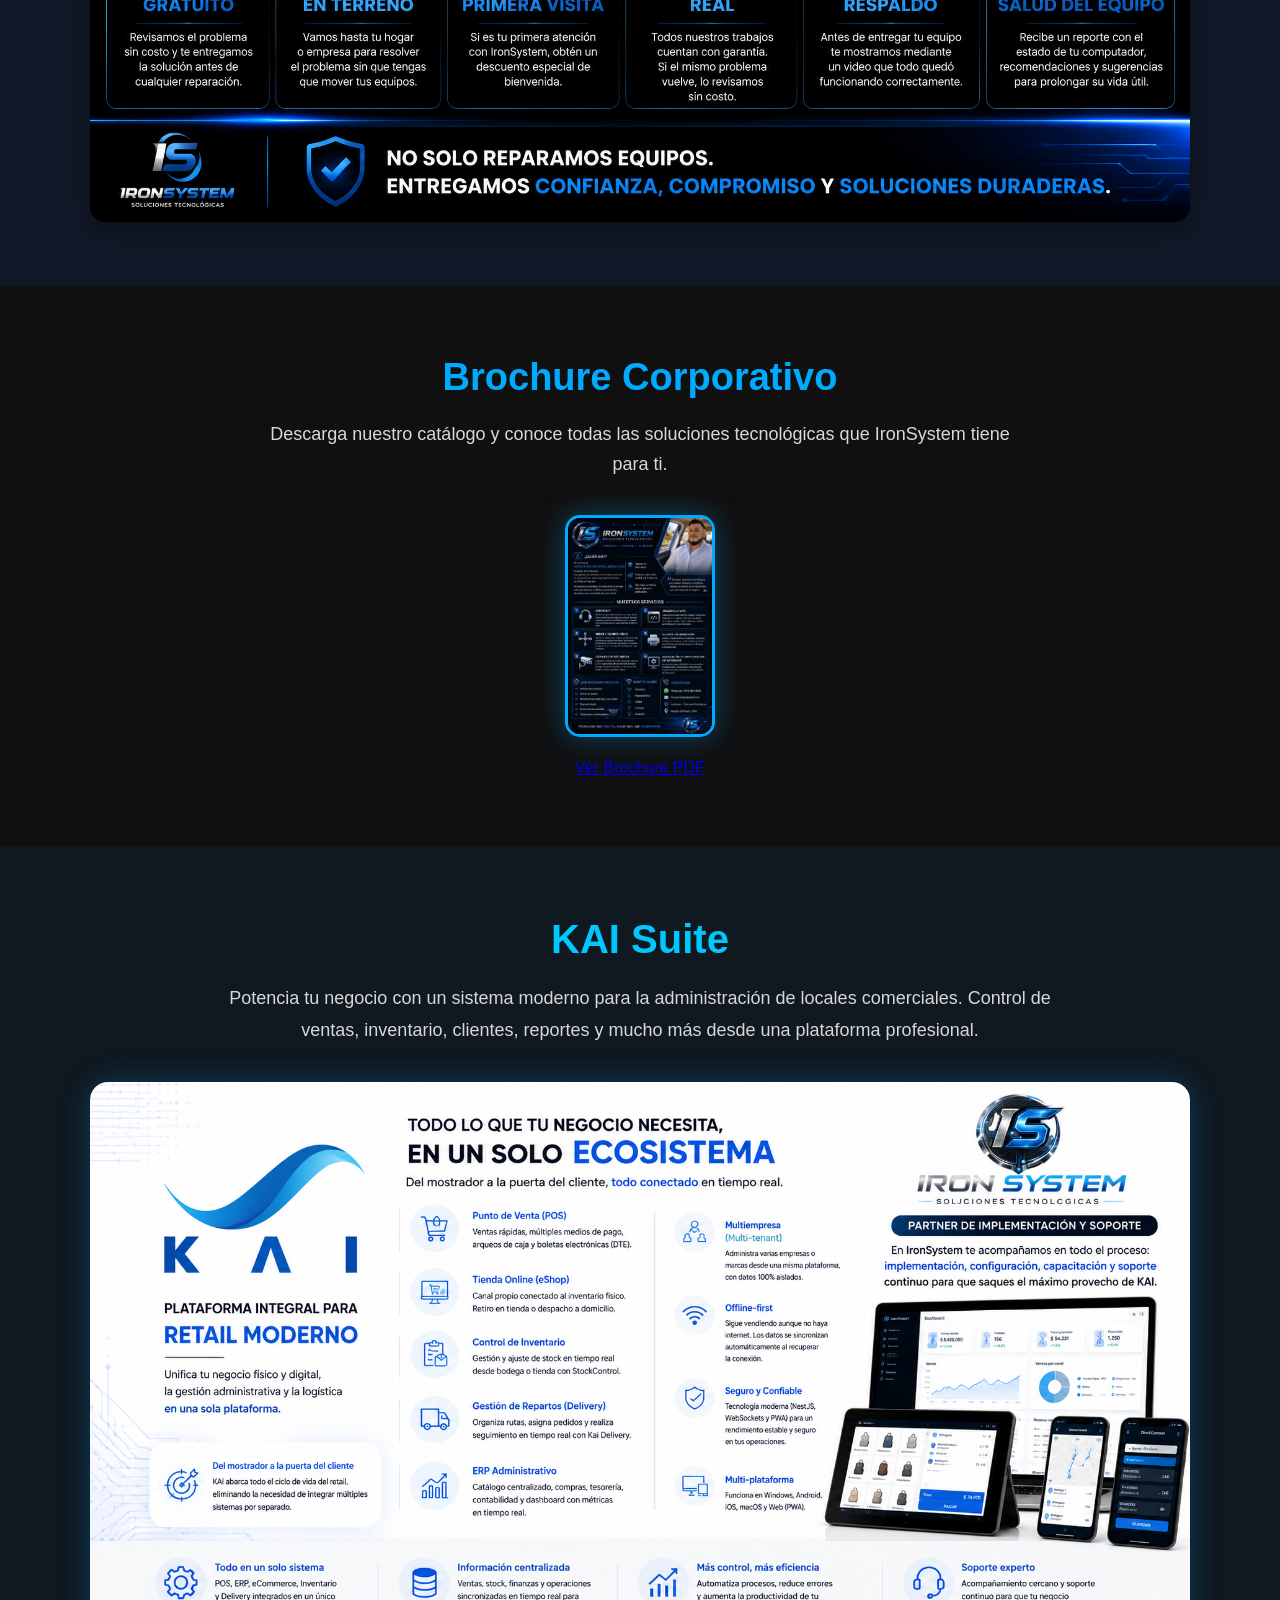
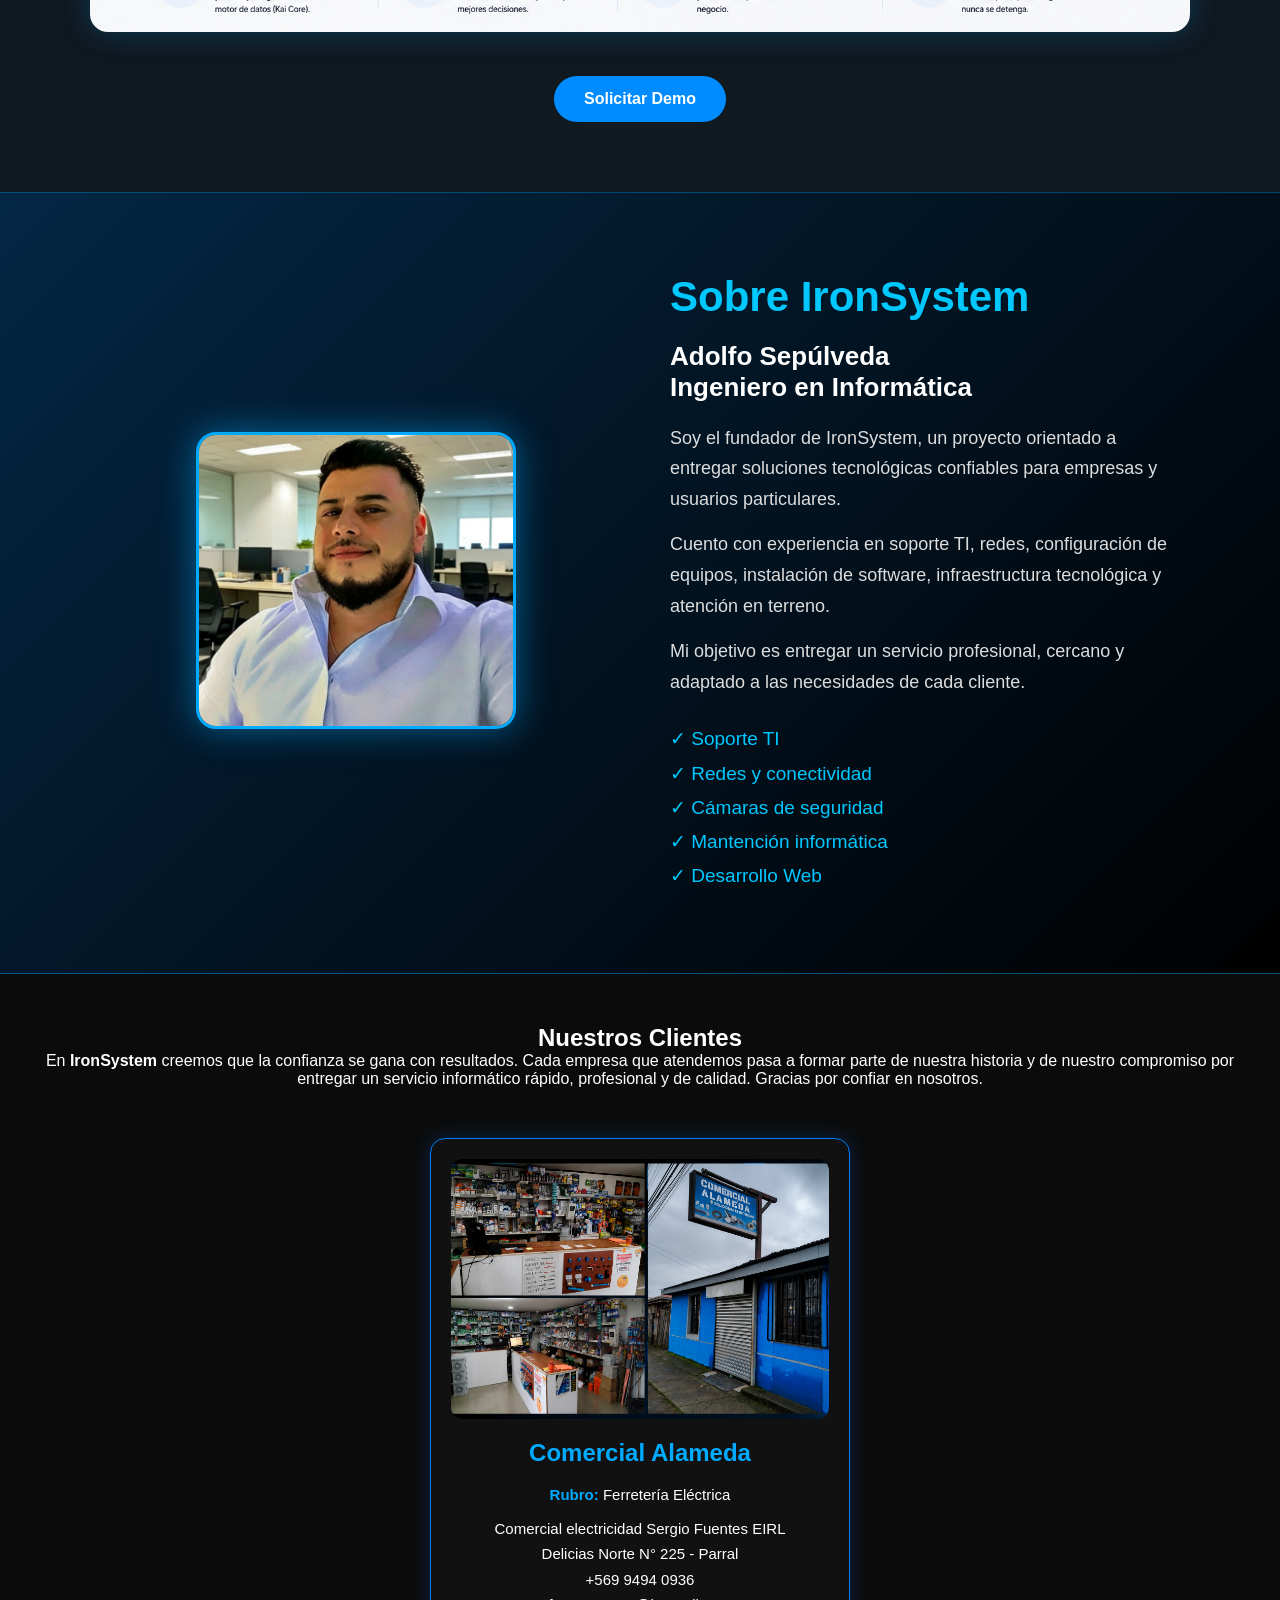
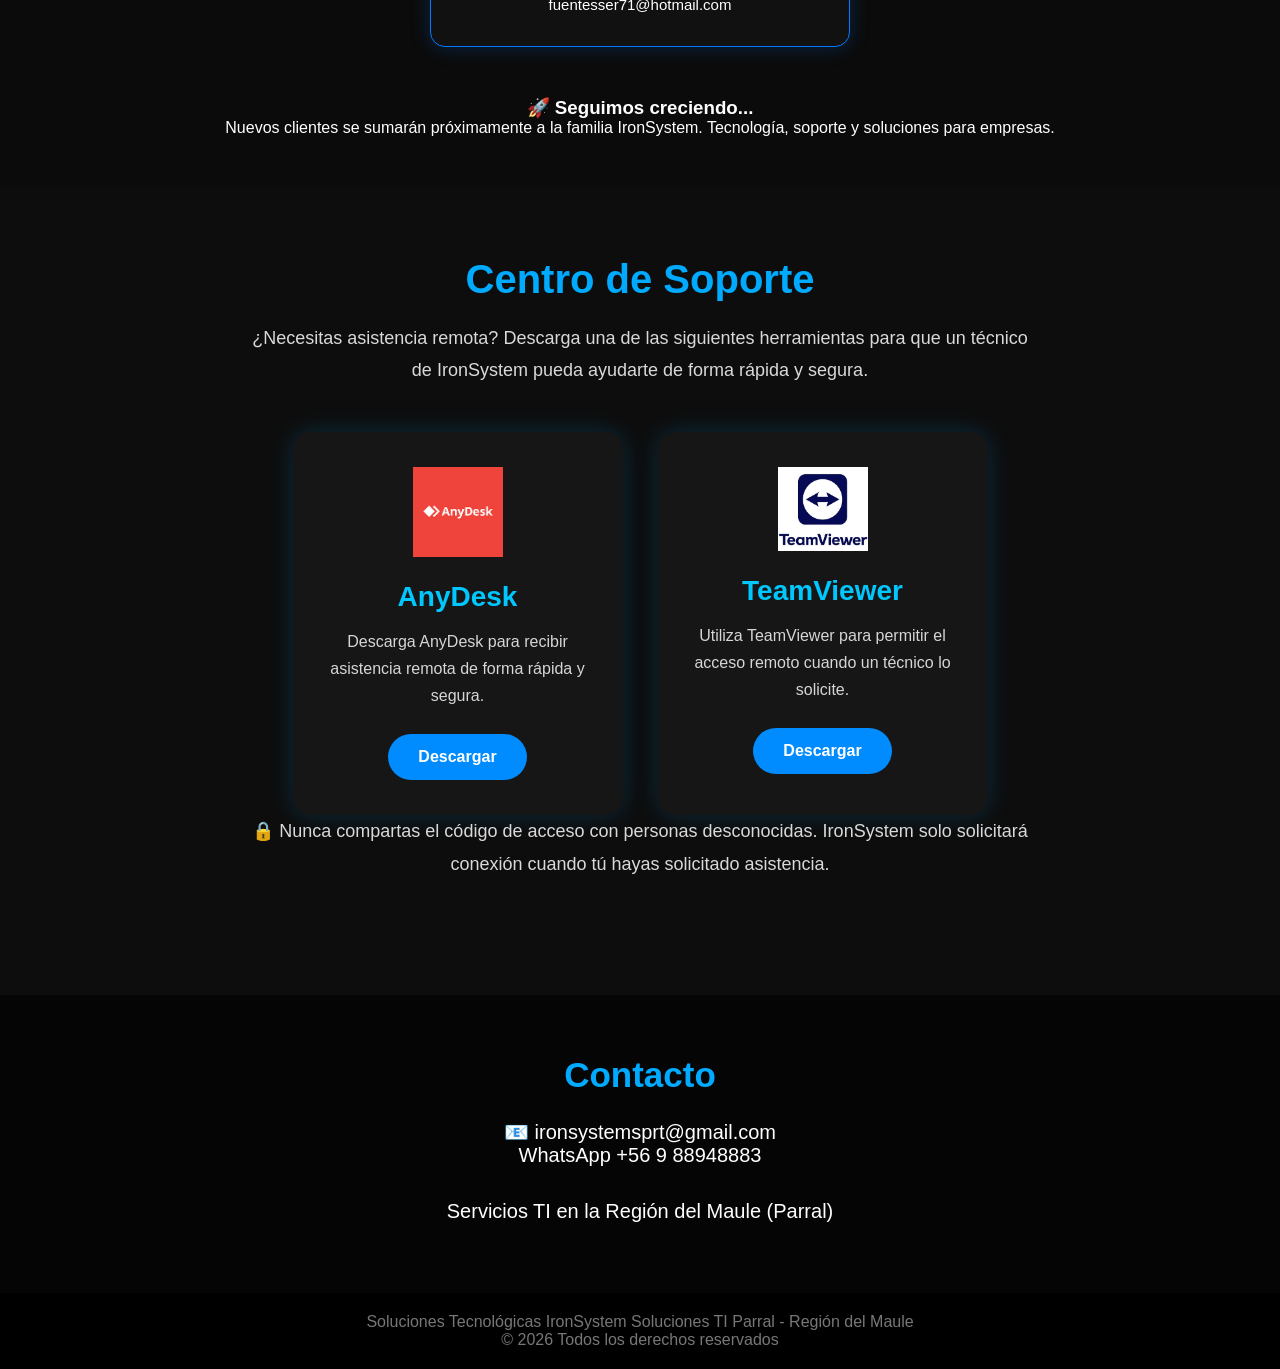
==== commit 0661dc02: "Ajuste responsive imagenes movil 4" ====
--- a/index.html
+++ b/index.html
@@ -383,7 +383,7 @@
     <section class="clientes">
     <div class="cliente-card">
 
-        <img src="imagenes/clientes 1.png" alt="Comercial Alameda - Cliente IronSystem">
+        <img src="imagenes/clientes/1.png" alt="Comercial Alameda - Cliente IronSystem">
 
         <div class="cliente-info">
             <h3>Comercial Alameda</h3>
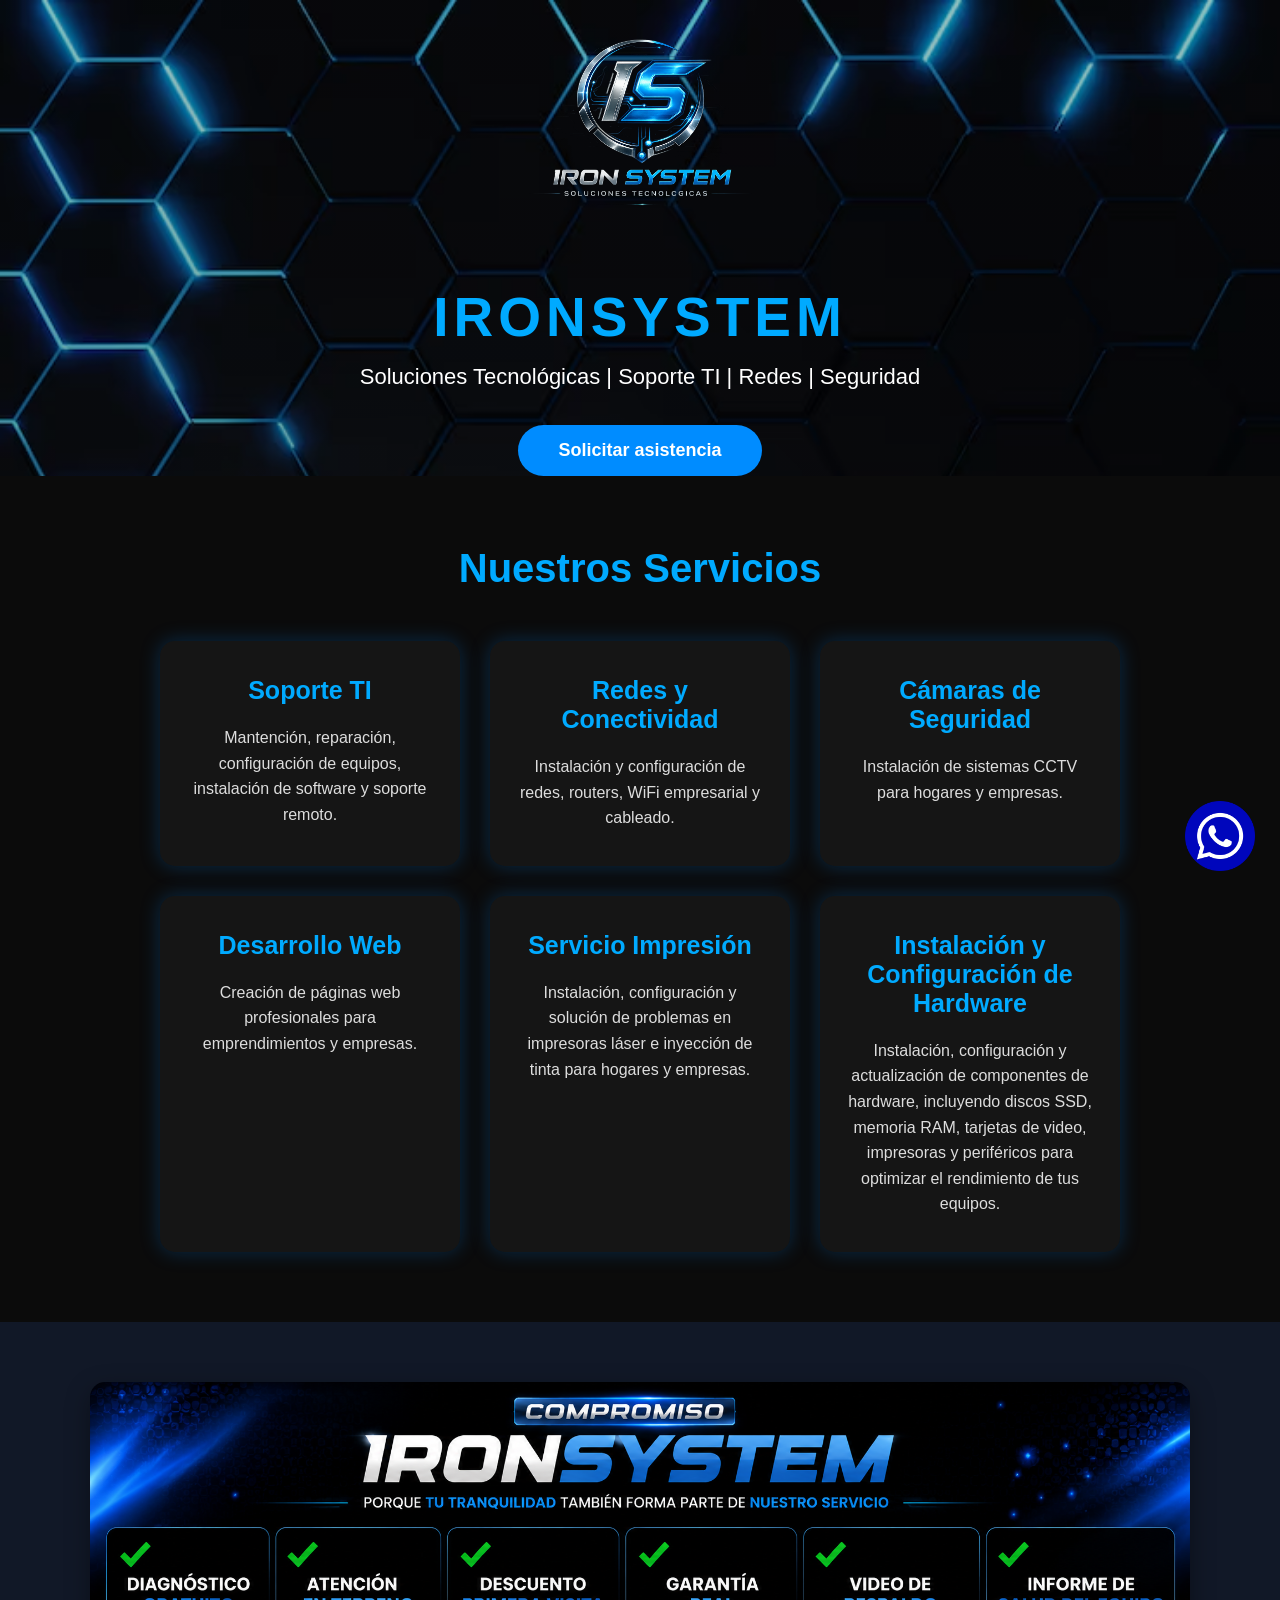
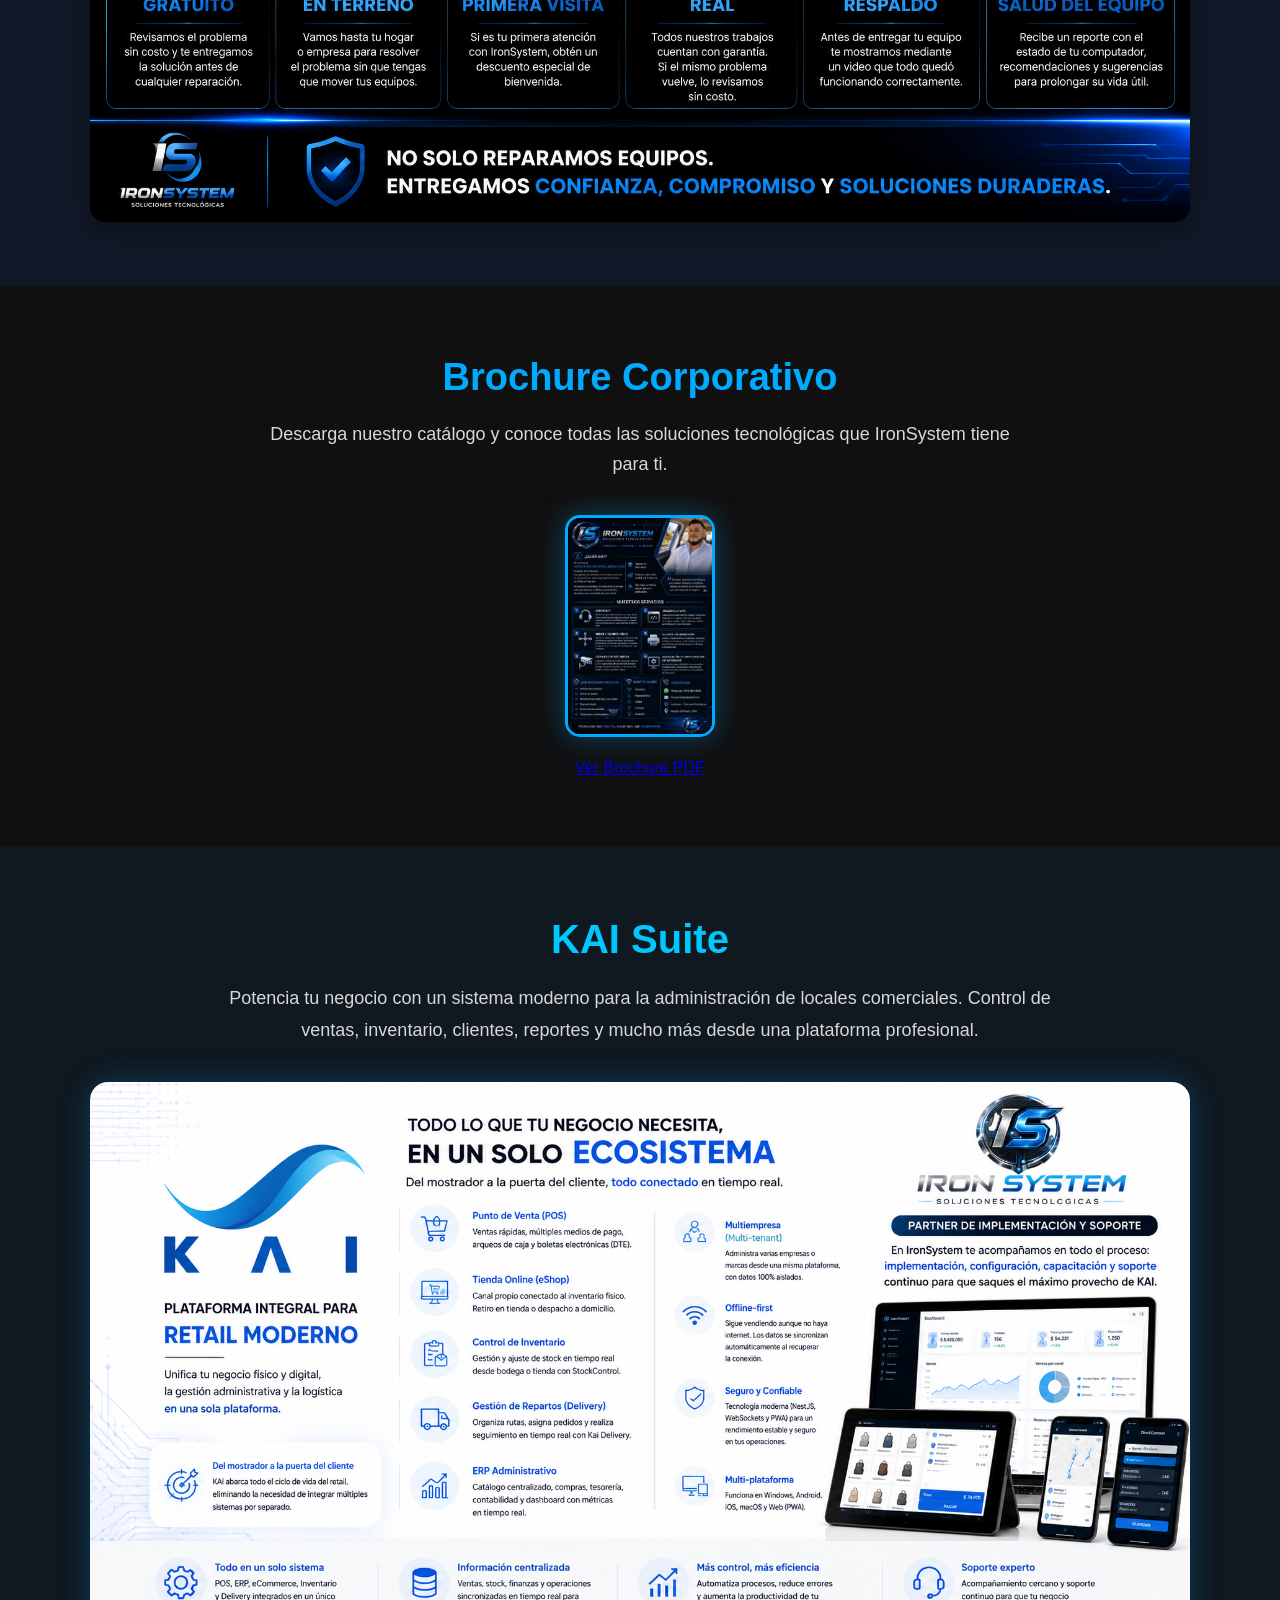
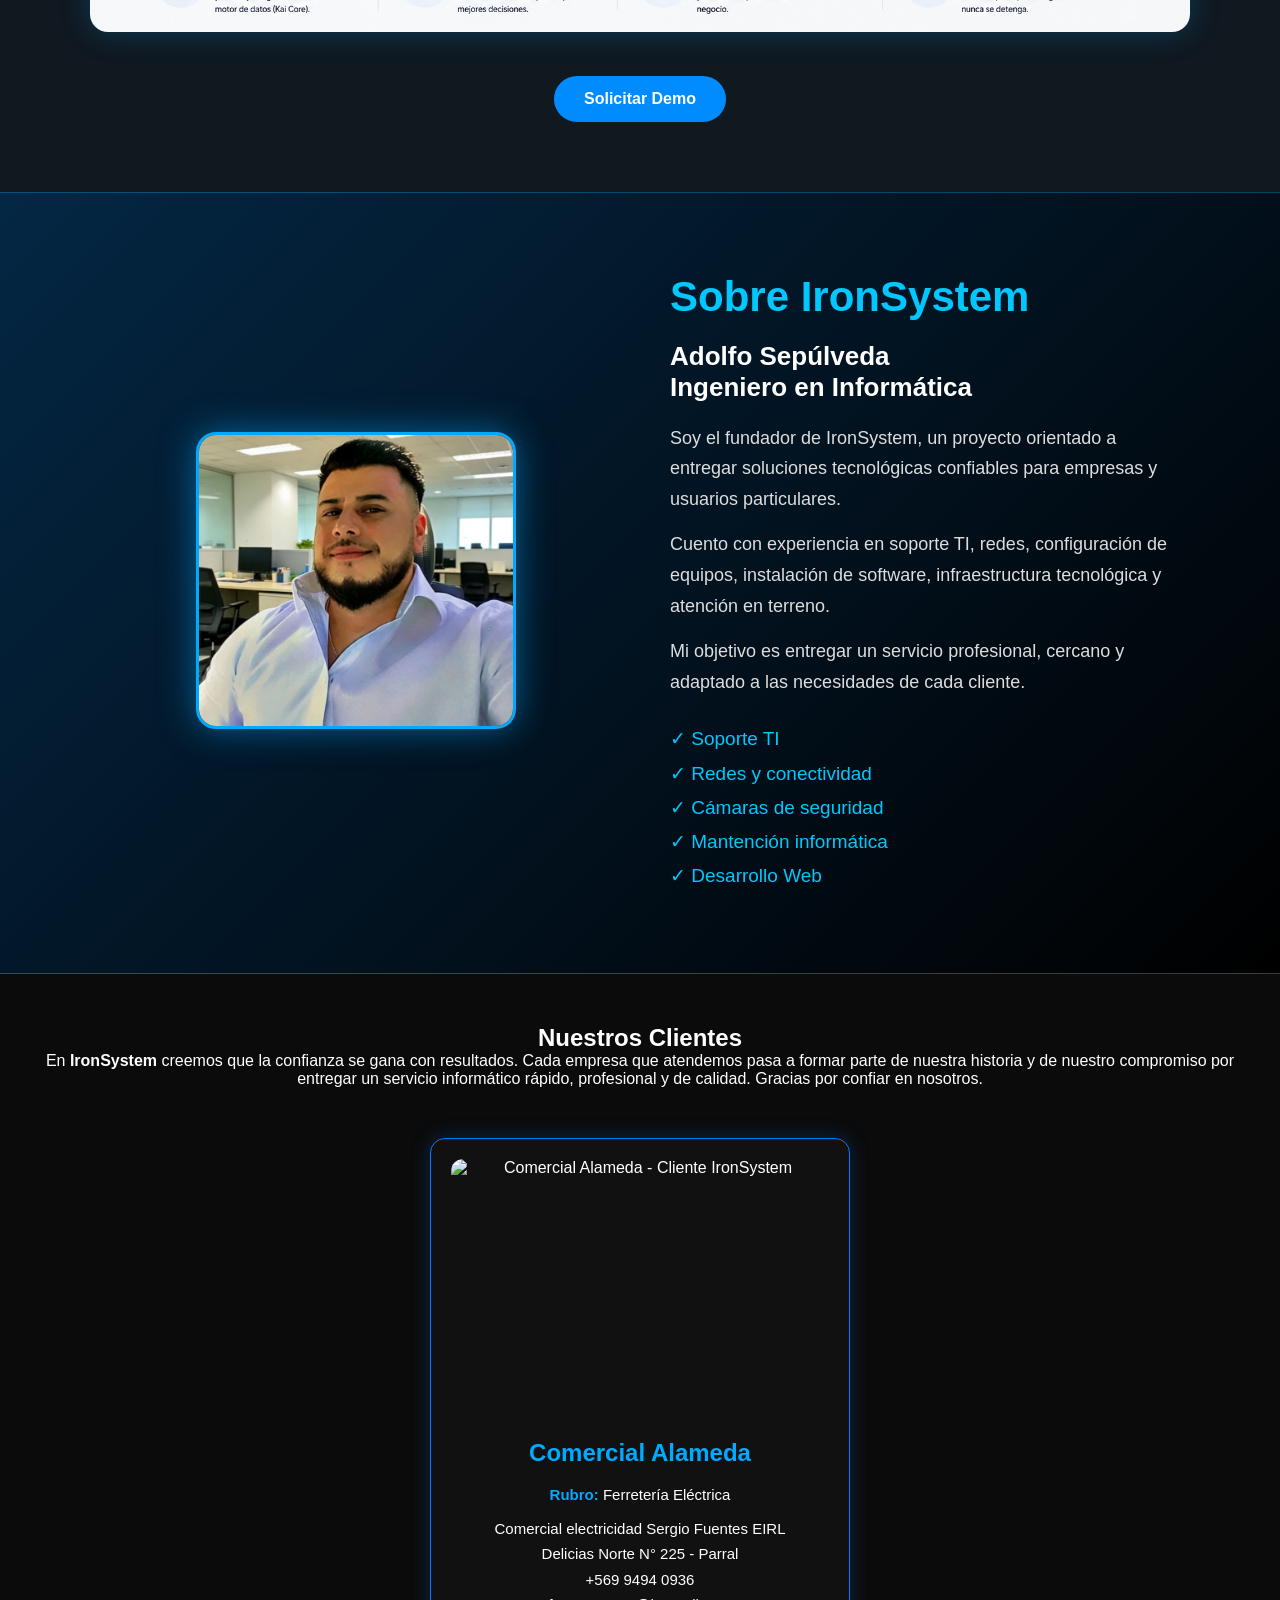
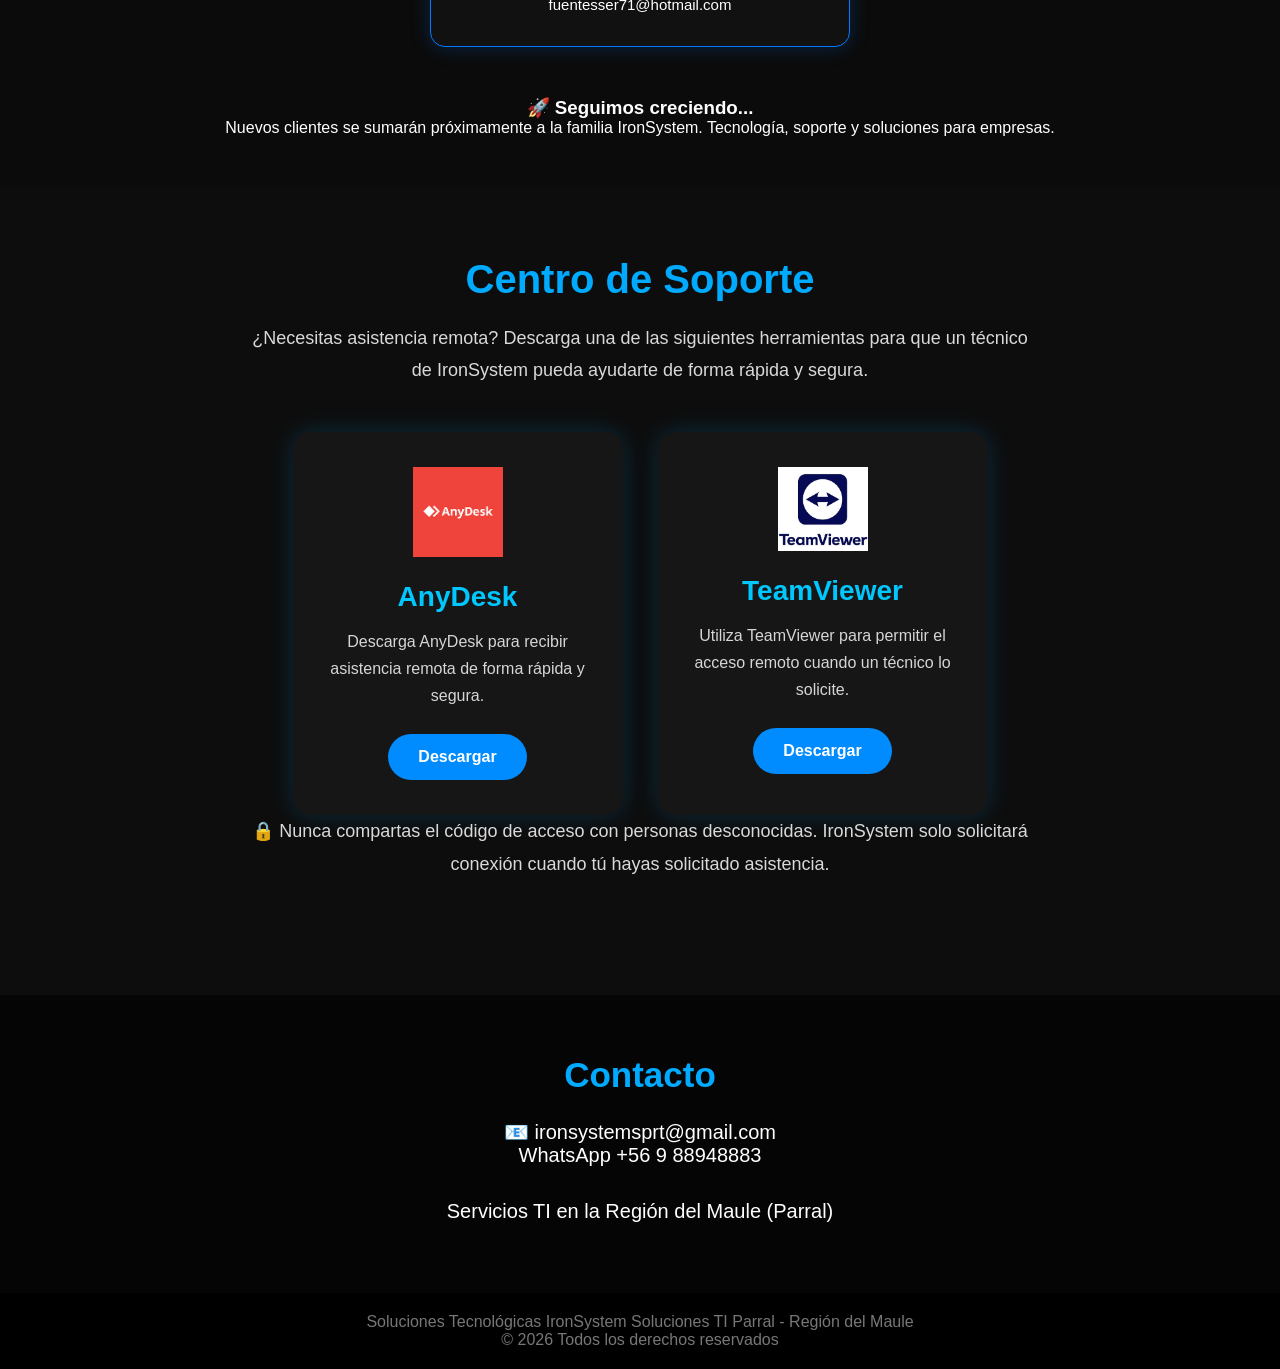
==== commit 1773db20: "Ajuste responsive imagenes movil 5" ====
--- a/index.html
+++ b/index.html
@@ -383,7 +383,7 @@
     <section class="clientes">
     <div class="cliente-card">
 
-        <img src="imagenes/clientes/1.png" alt="Comercial Alameda - Cliente IronSystem">
+        <img src="imagenes/clientes/1.PNG" alt="Comercial Alameda - Cliente IronSystem">
 
         <div class="cliente-info">
             <h3>Comercial Alameda</h3>
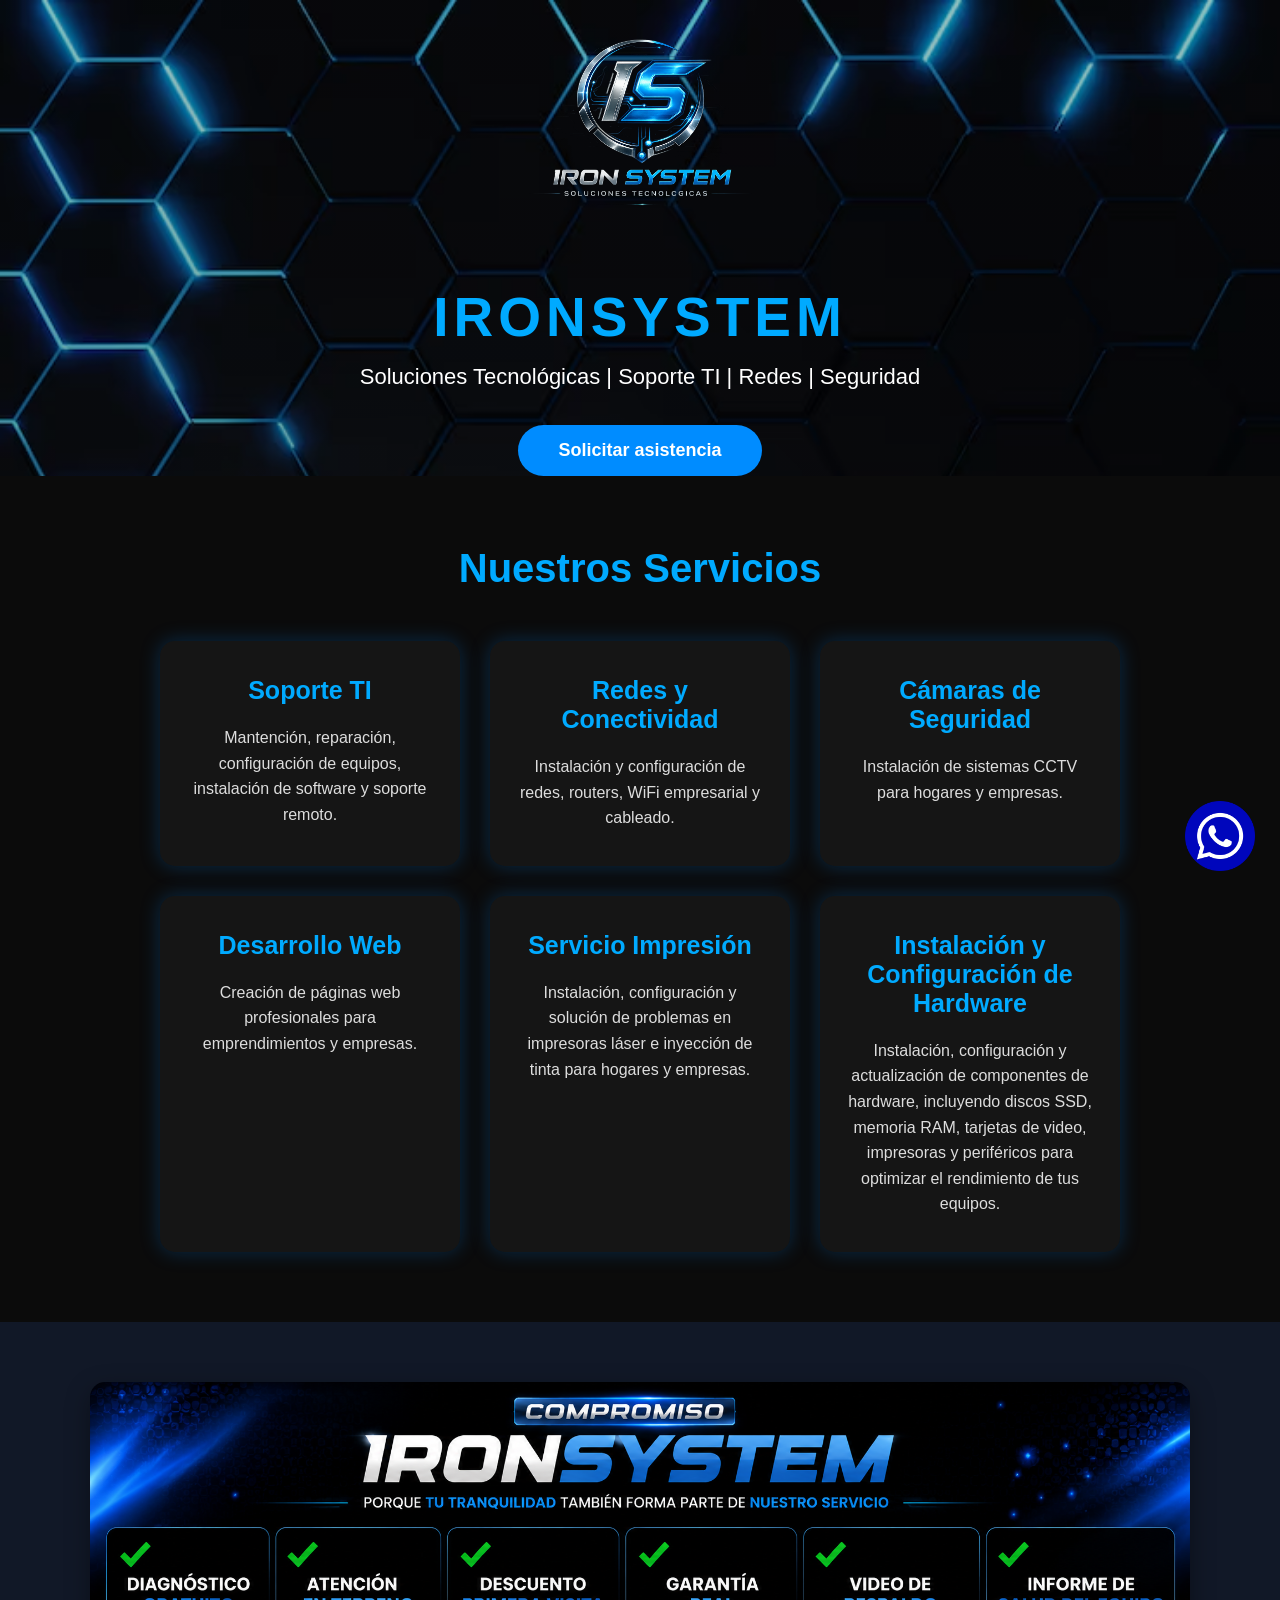
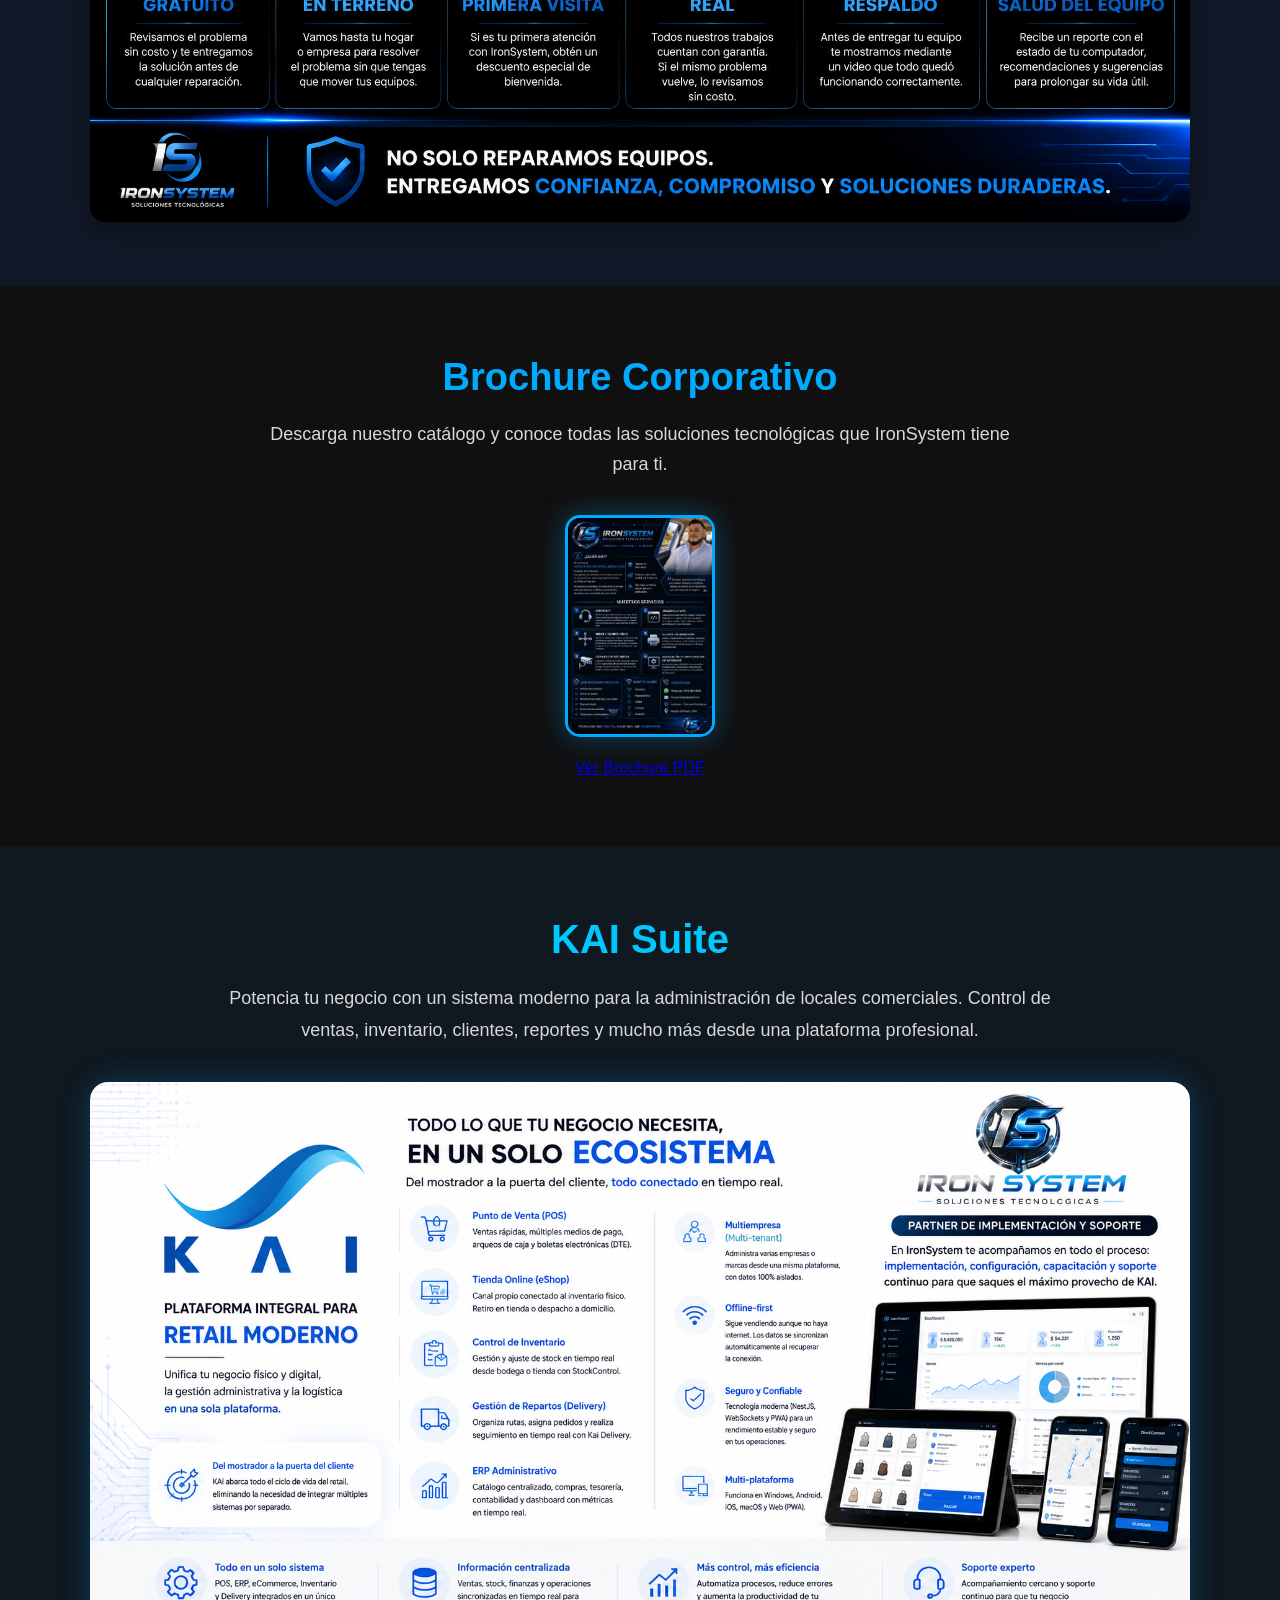
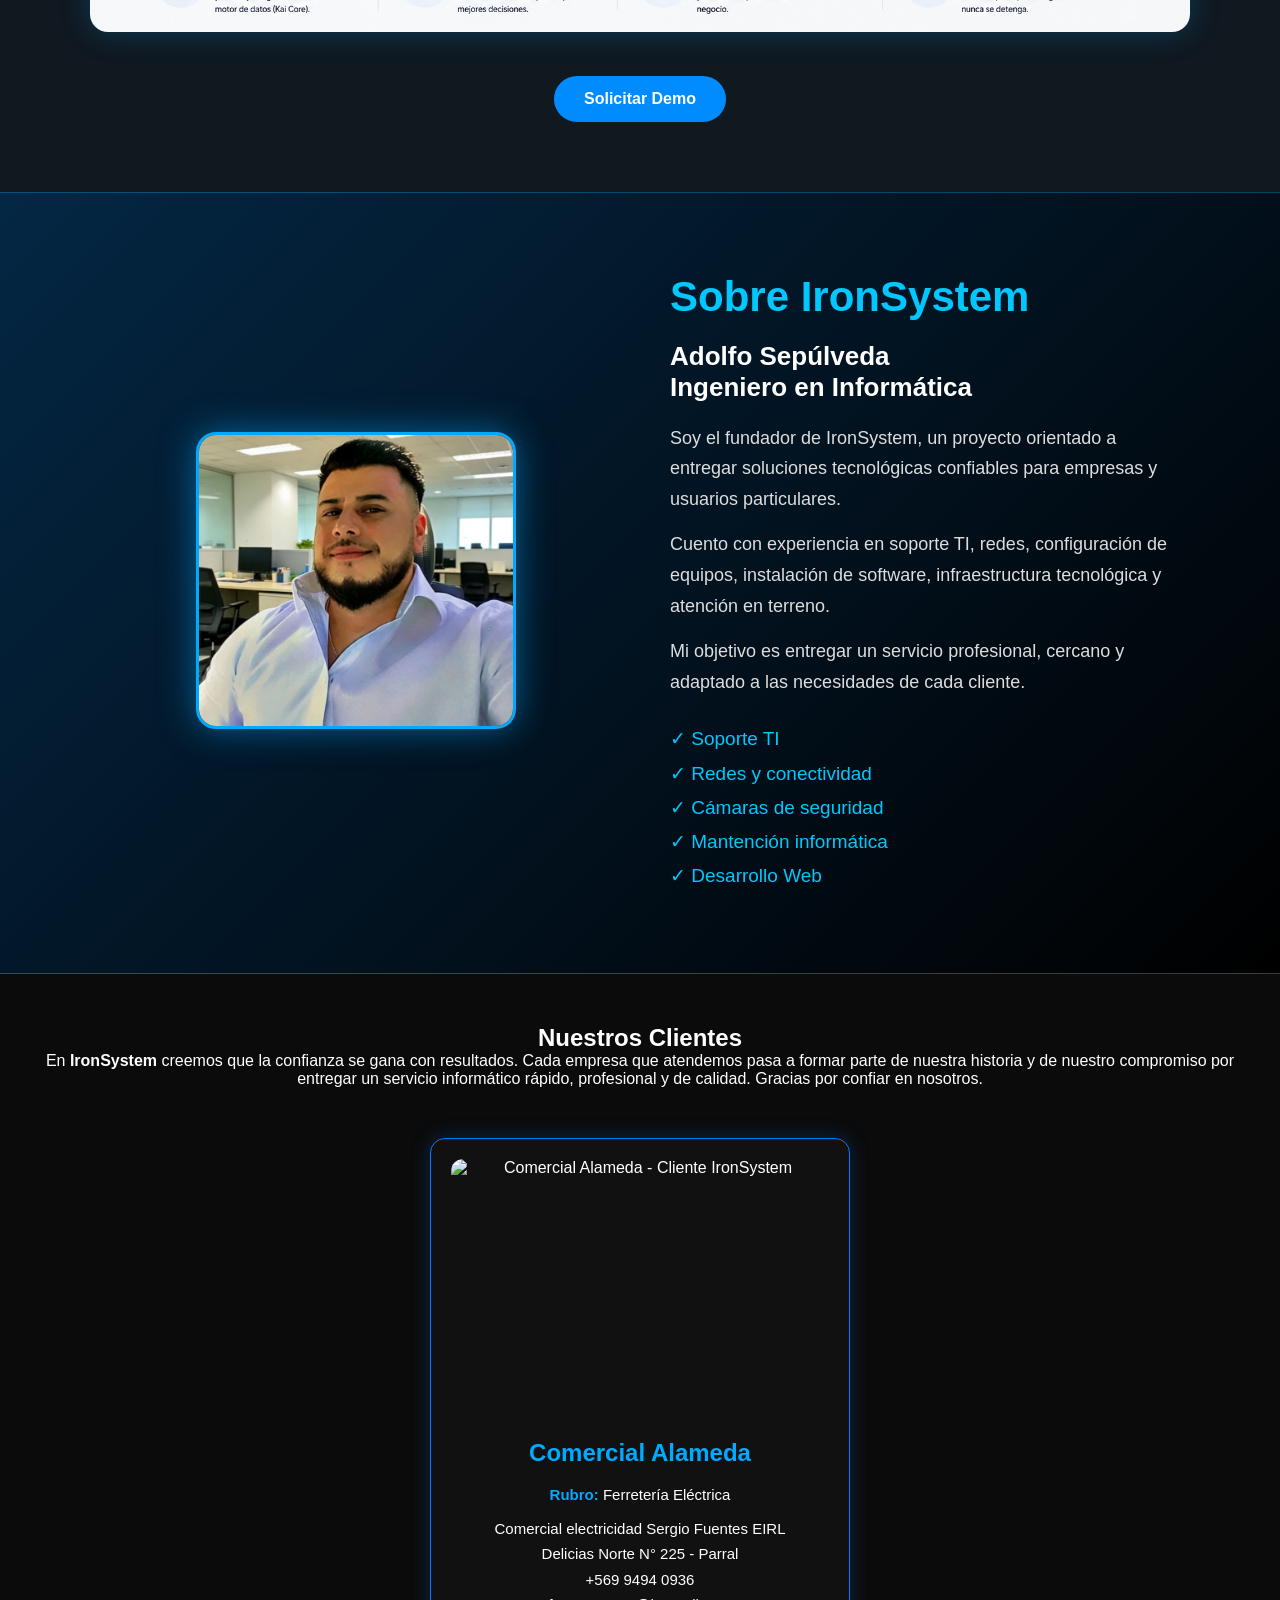
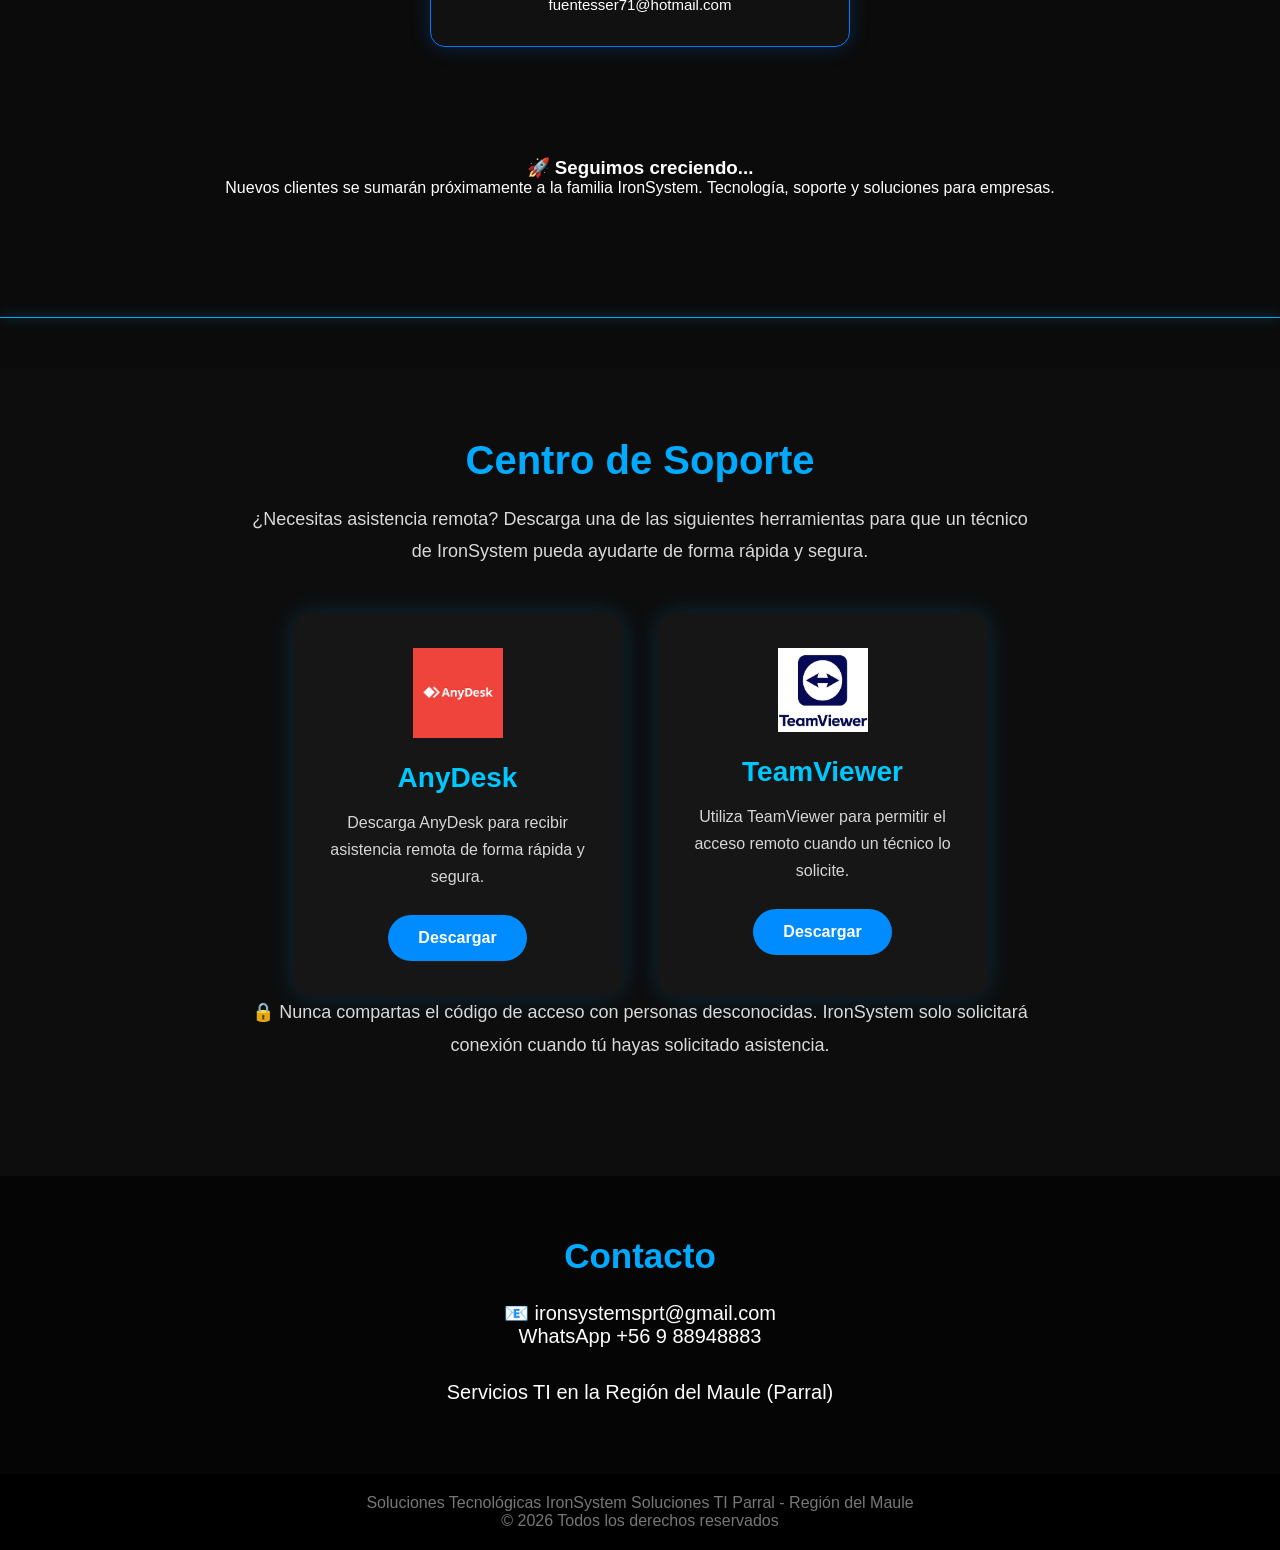
==== commit cc080bbc: "Ajuste responsive imagenes movil 6" ====
--- a/index.html
+++ b/index.html
@@ -412,7 +412,7 @@
 
 </section>
 
-
+<div class="separador-seccion"></div>
 <!-- ================= CENTRO DE SOPORTE ================= -->
 
 <section class="soporte">
--- a/style.css
+++ b/style.css
@@ -1233,4 +1233,18 @@
     .cliente-info p {
         font-size: 14px;
     }
+}
+
+.clientes {
+    padding: 50px 20px 70px;
+    position: relative;
+    margin-bottom: 40px;
+}
+
+.separador-seccion {
+    width: 100%;
+    height: 1px;
+    background: #00aaff;
+    margin: 50px 0;
+    box-shadow: 0 0 12px #00aaff;
 }
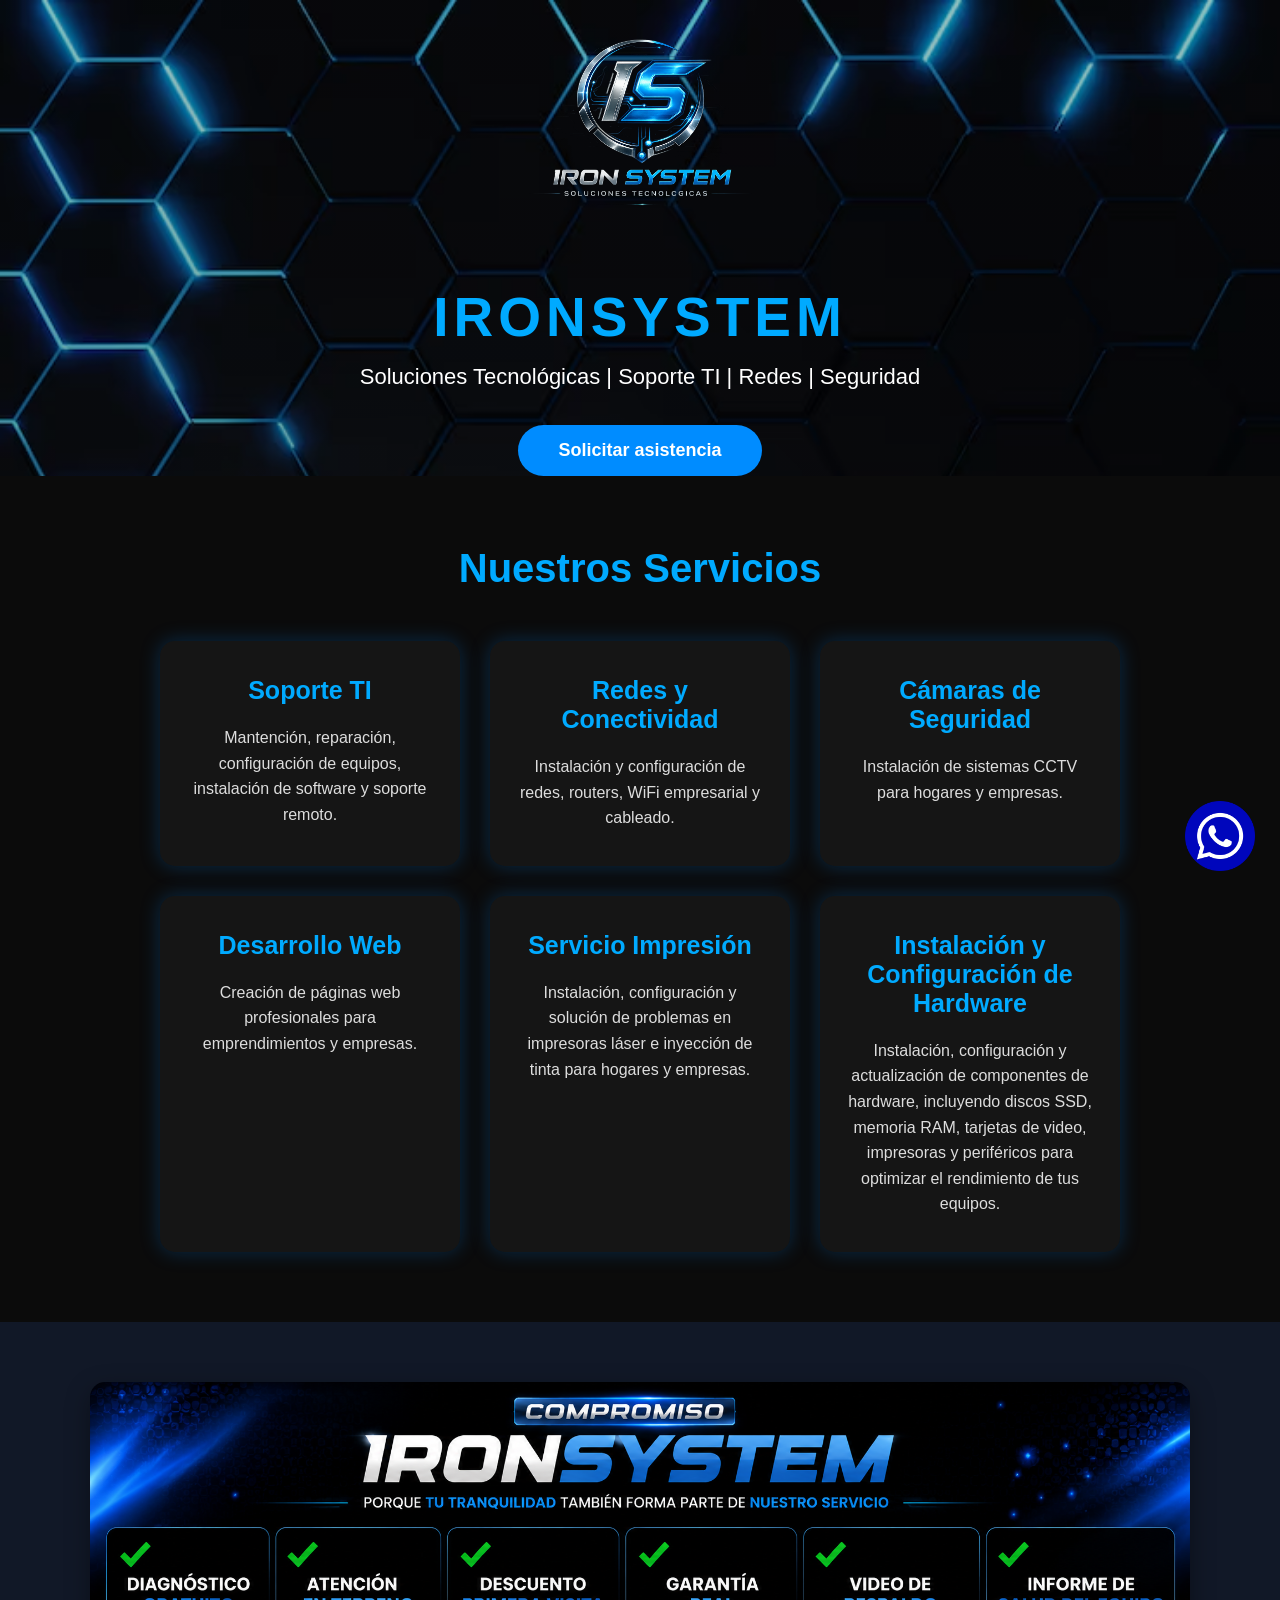
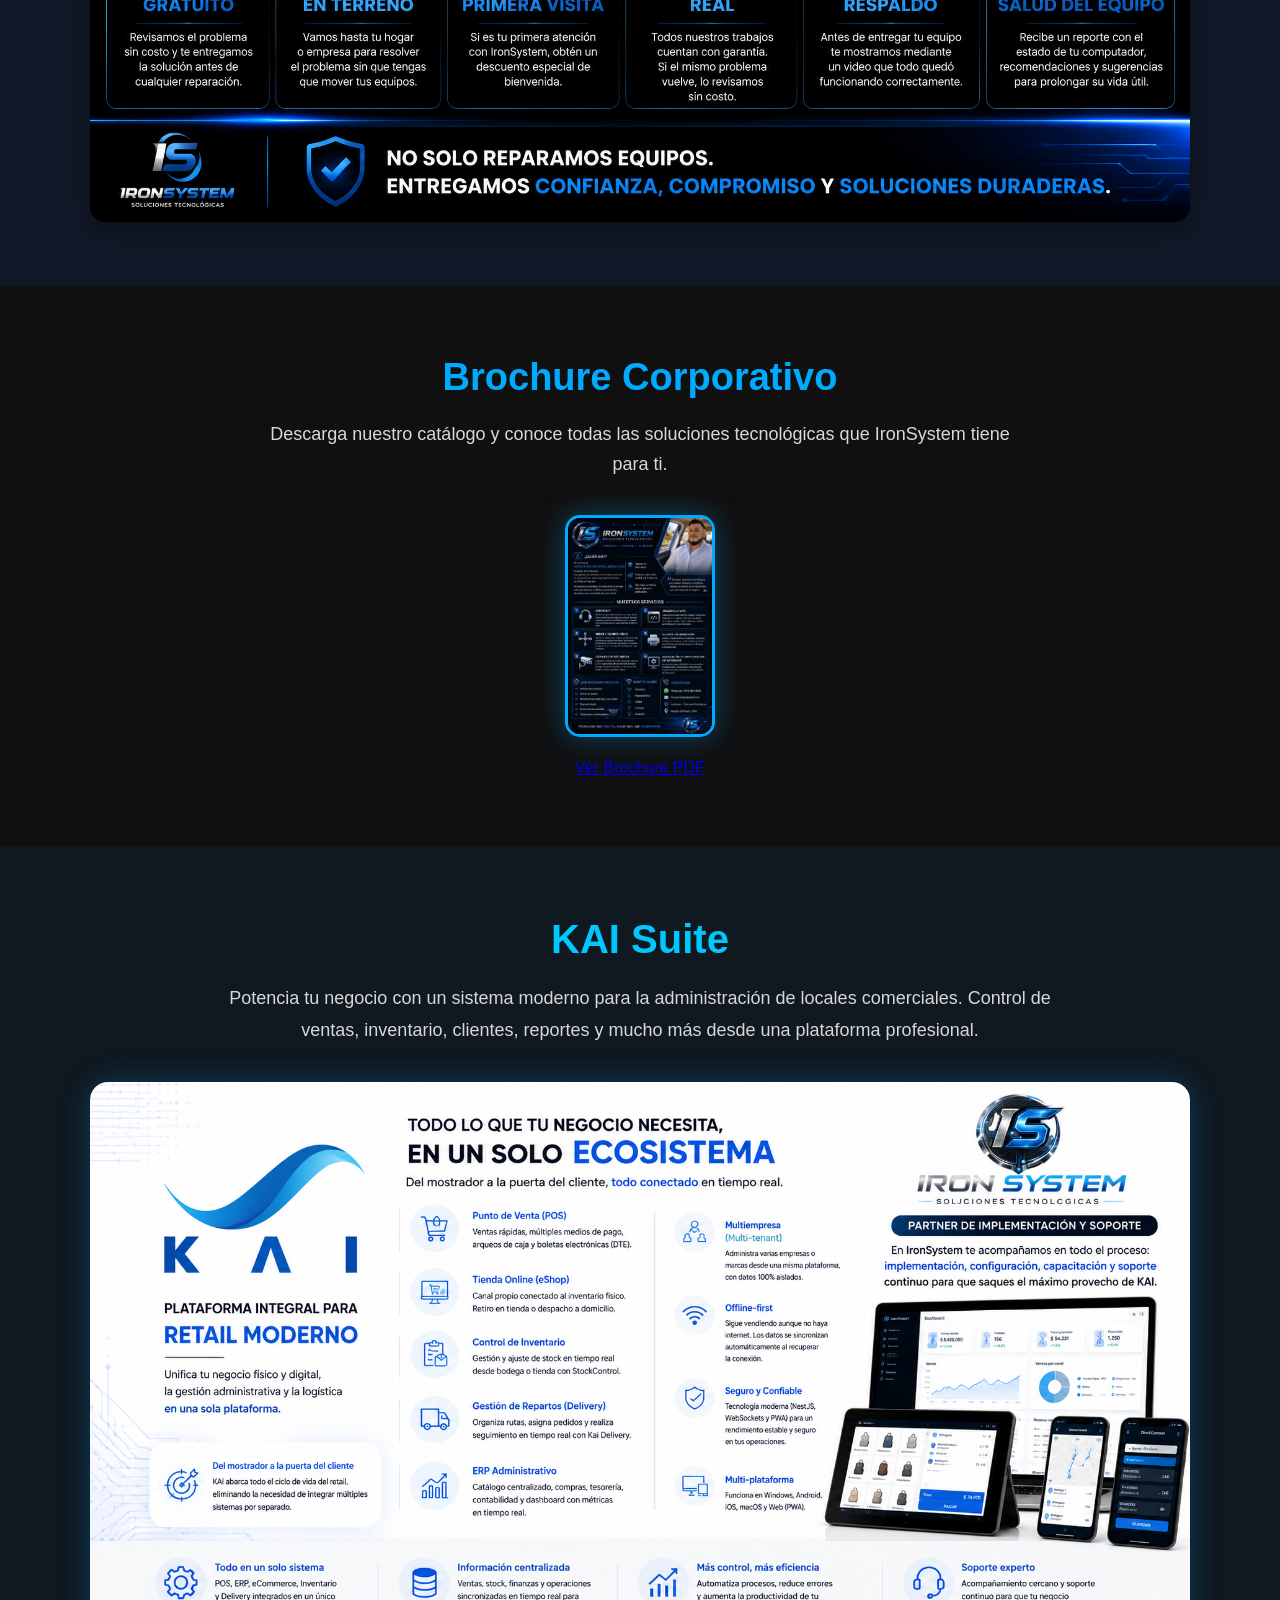
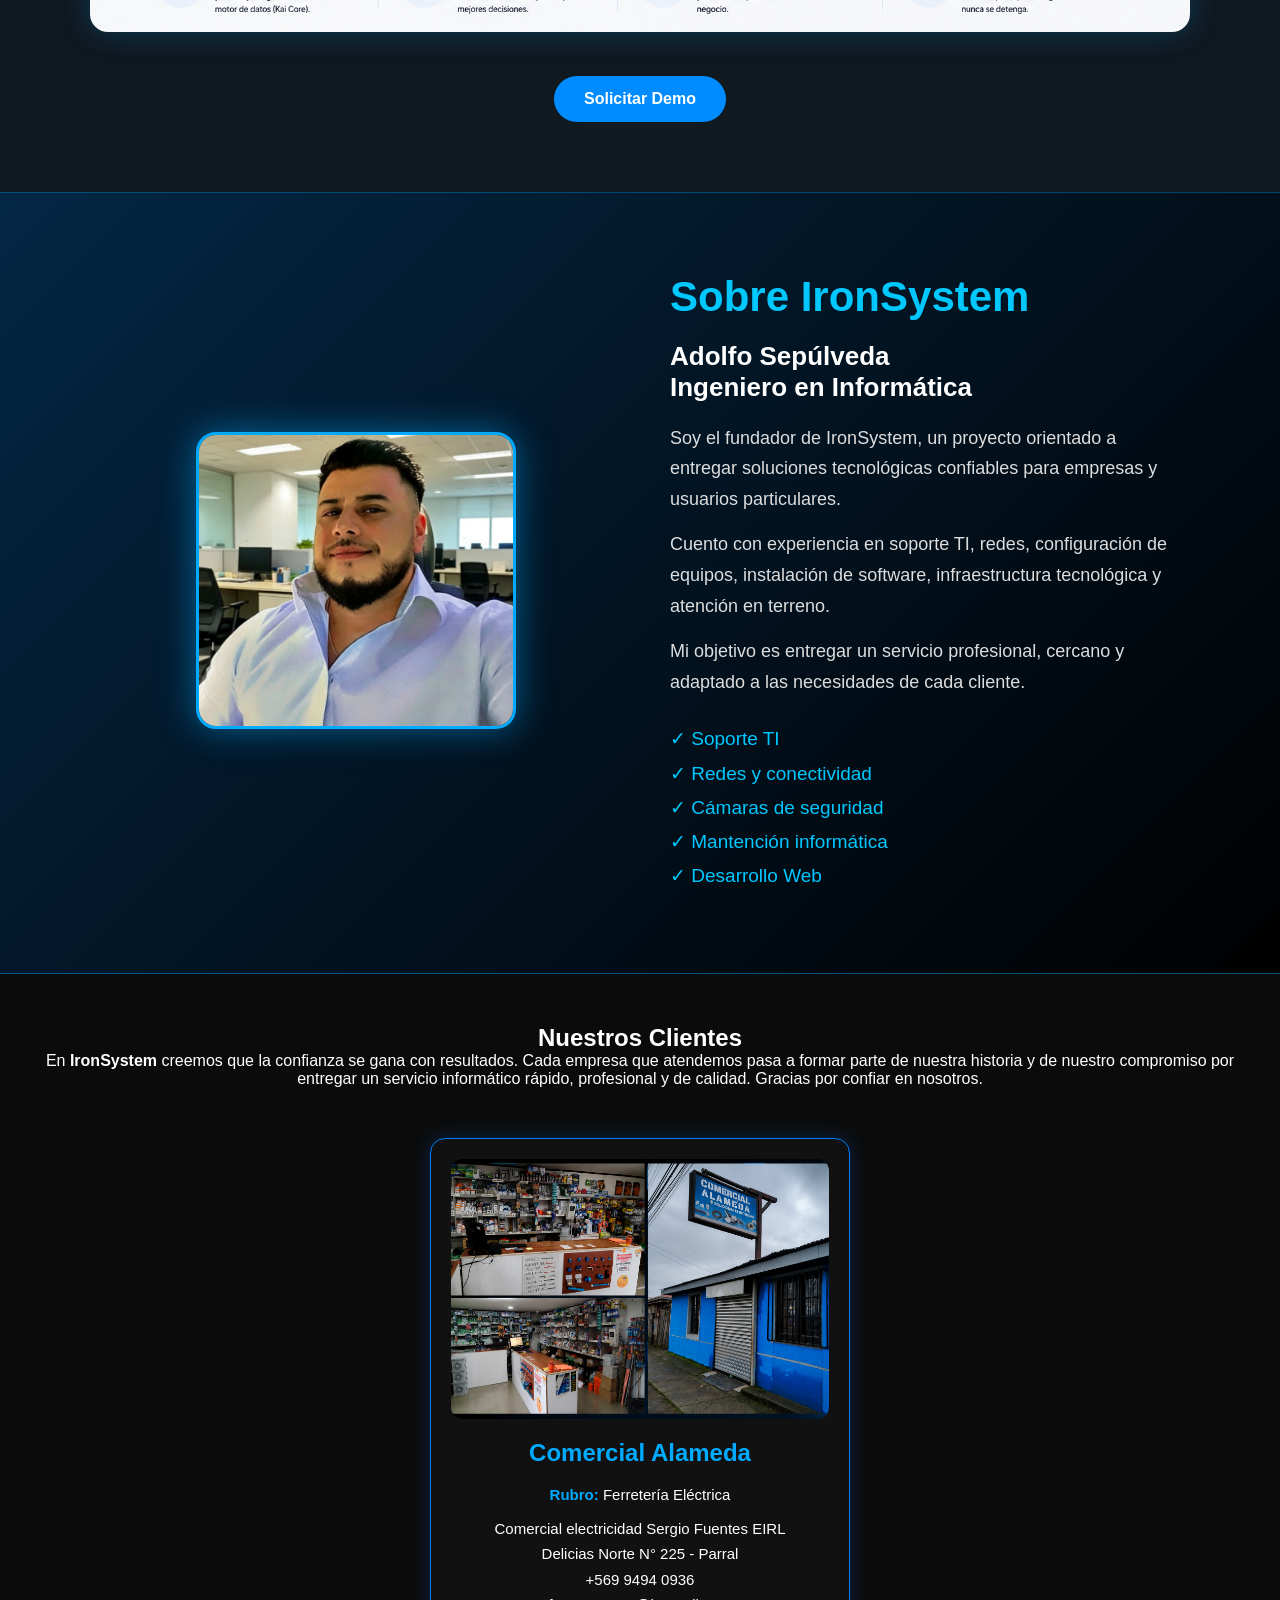
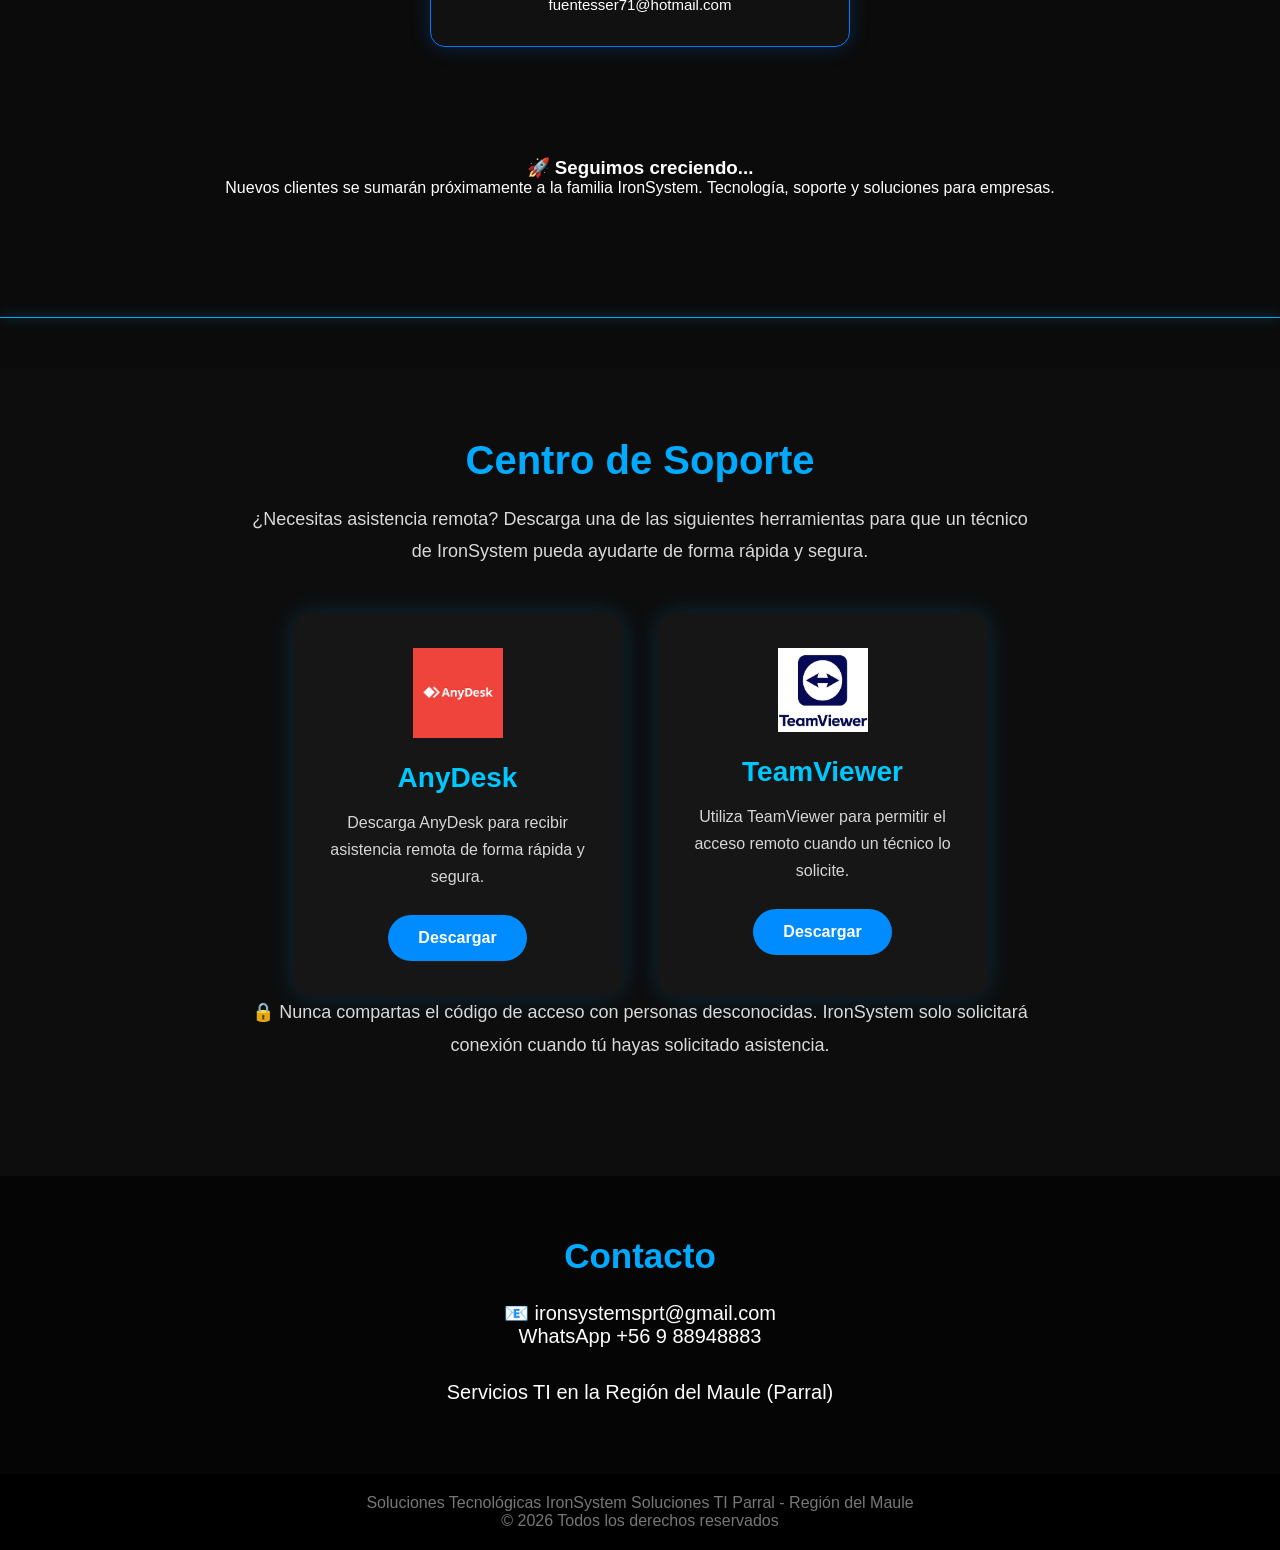
==== commit e94e3a74: "Update index.html" ====
--- a/index.html
+++ b/index.html
@@ -383,7 +383,7 @@
     <section class="clientes">
     <div class="cliente-card">
 
-        <img src="imagenes/clientes/1.PNG" alt="Comercial Alameda - Cliente IronSystem">
+        <img src="imagenes/clientes/1.png" alt="Comercial Alameda - Cliente IronSystem">
 
         <div class="cliente-info">
             <h3>Comercial Alameda</h3>
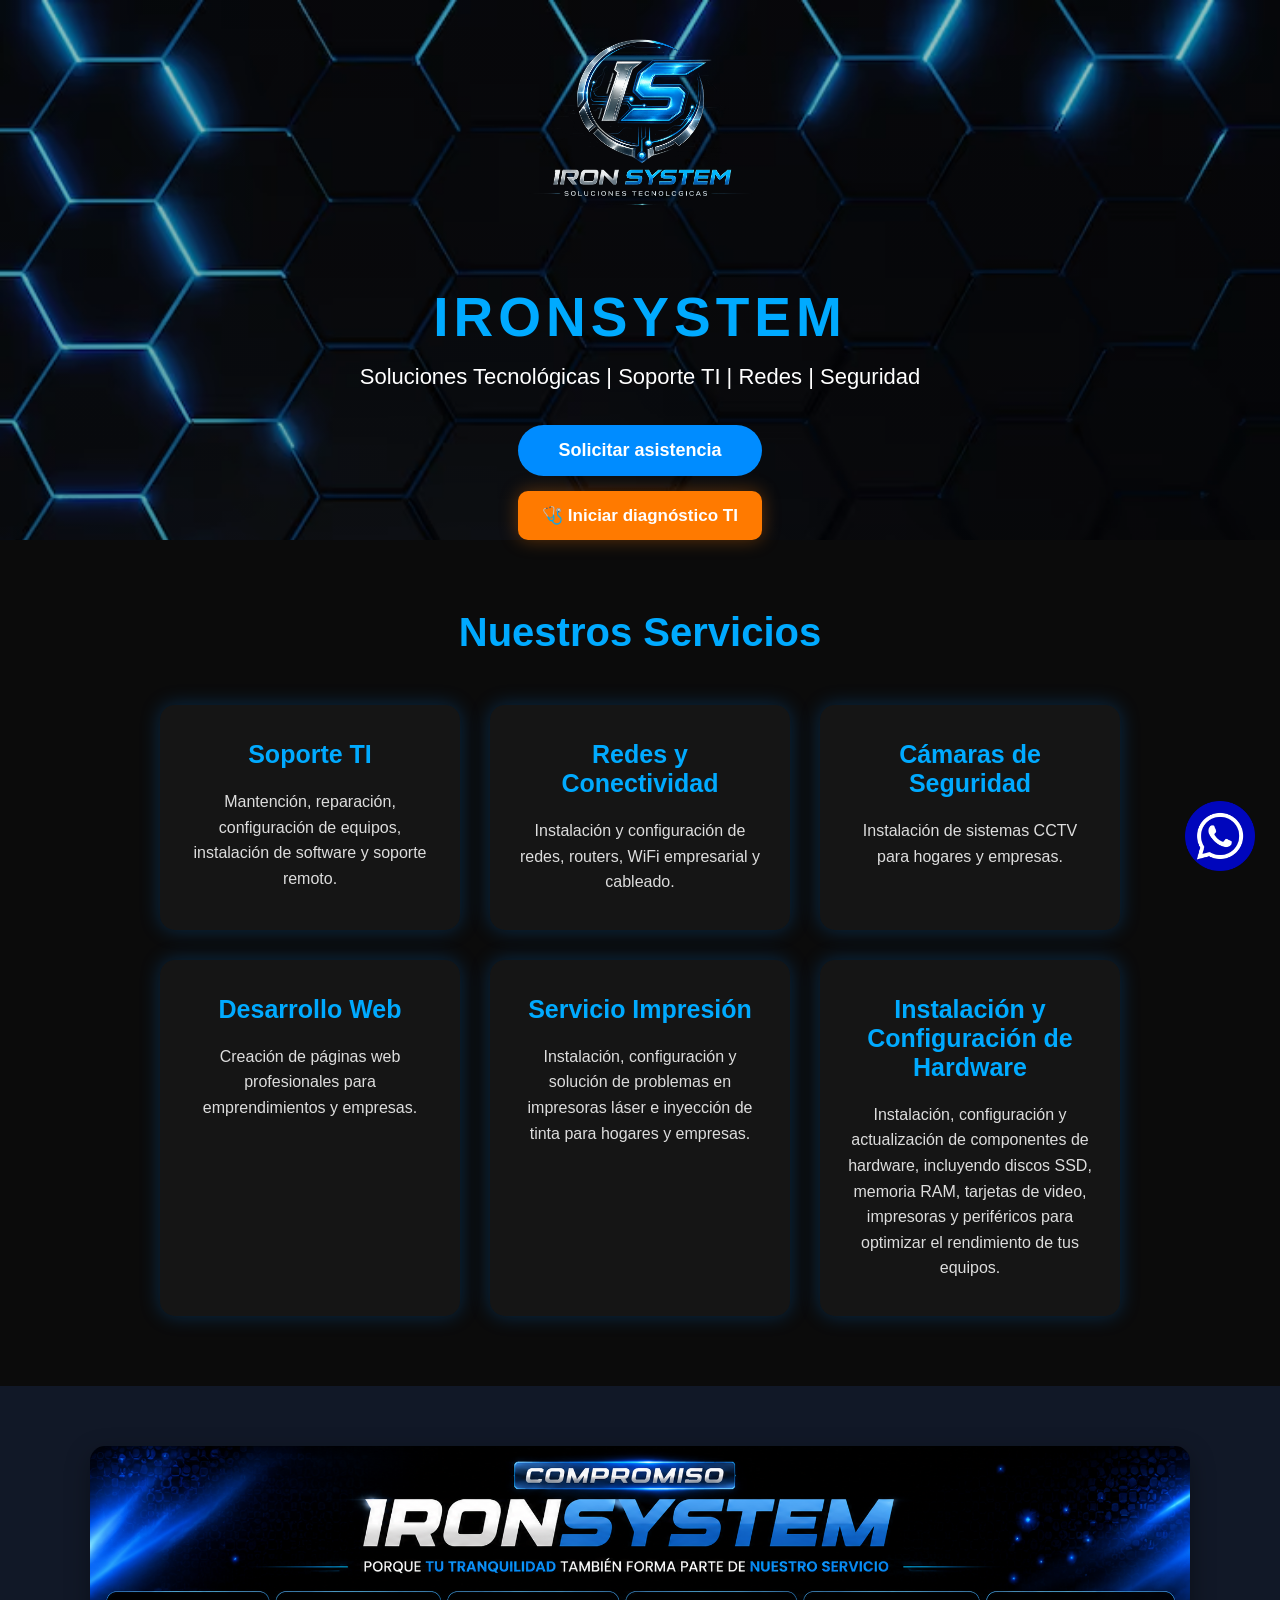
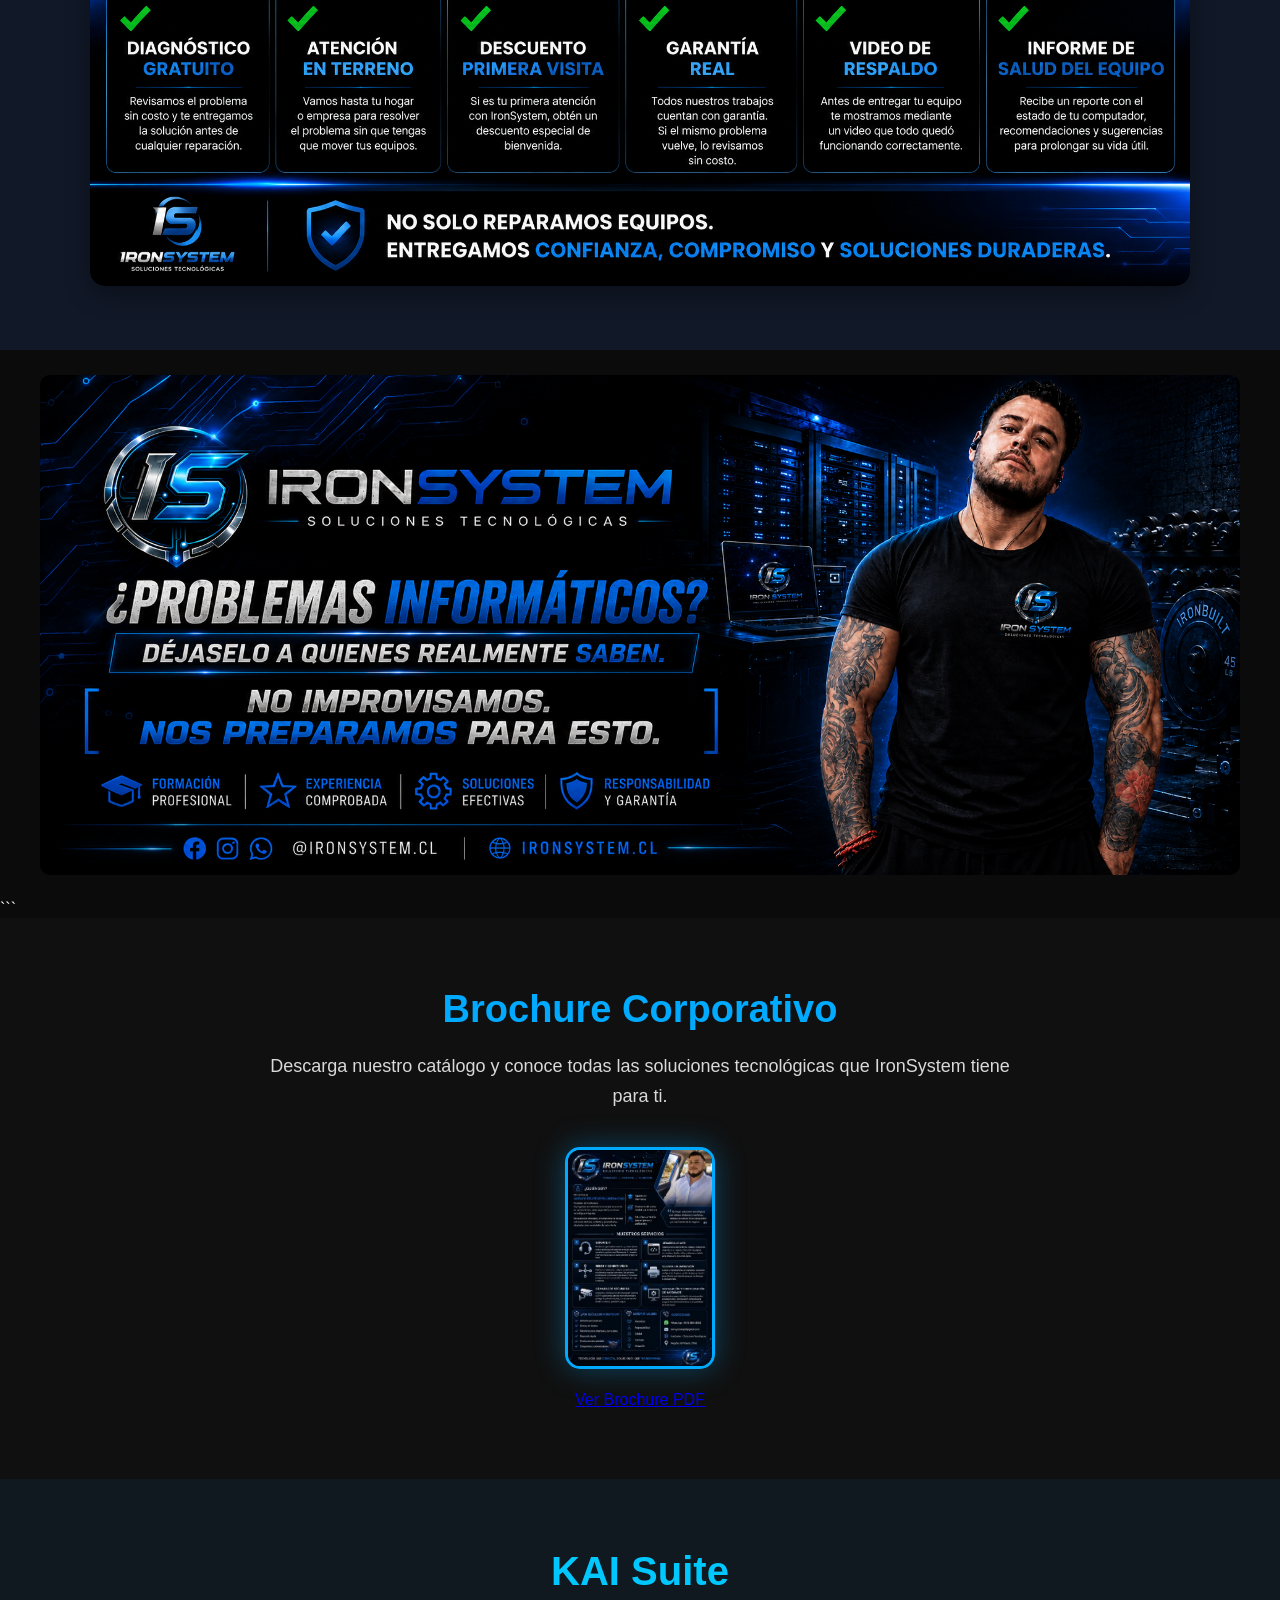
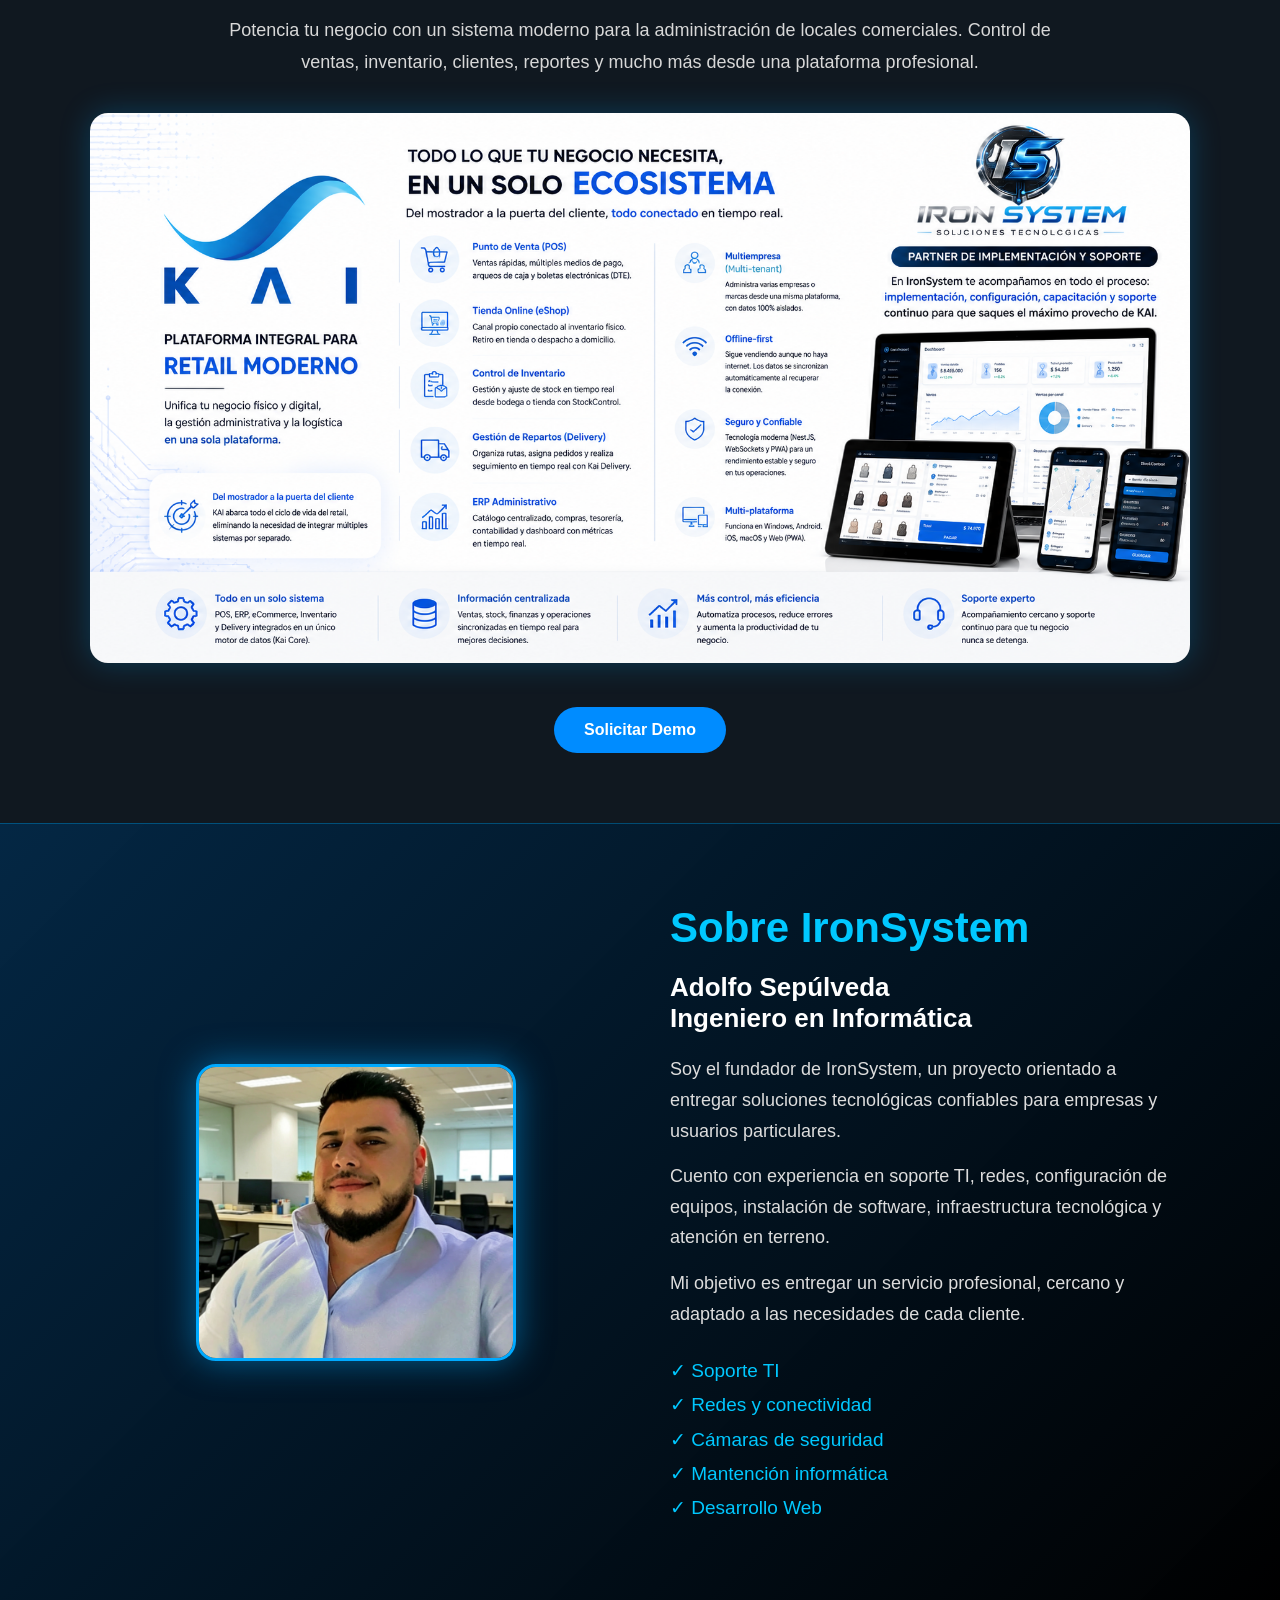
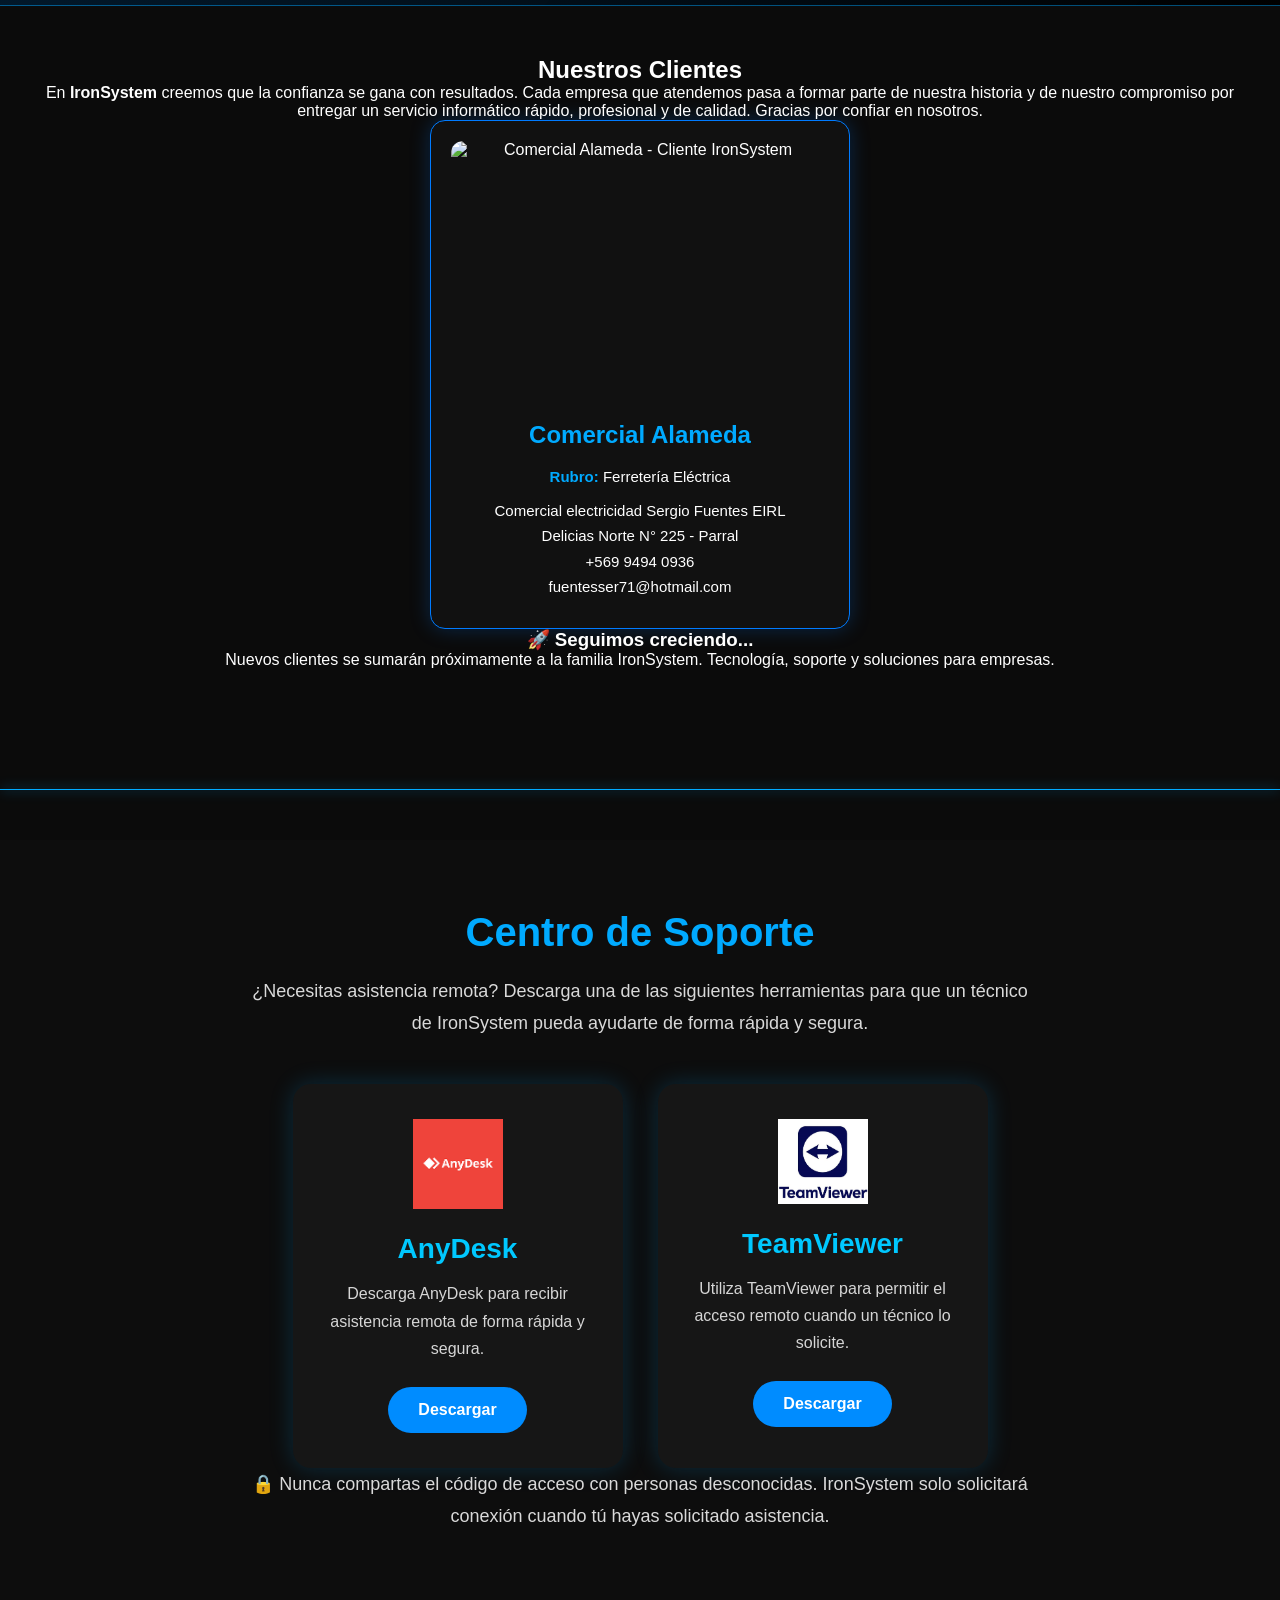
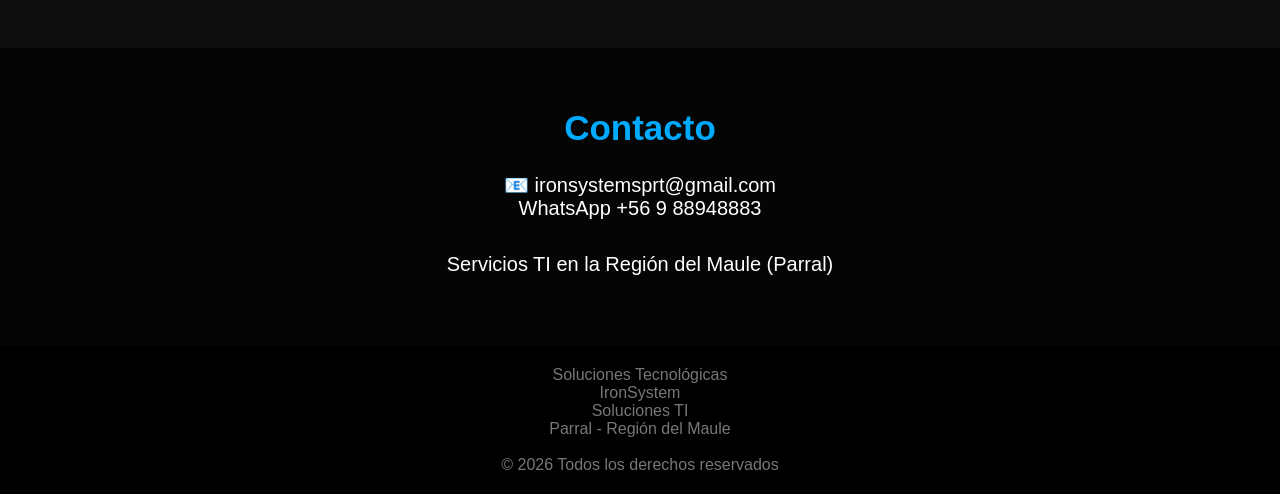
==== commit 9a1521ea: "Actualiza sitio web y diagnóstico IronSystem" ====
--- a/index.html
+++ b/index.html
@@ -1,3 +1,4 @@
+
 <!DOCTYPE html>
 <html lang="es">
 
@@ -10,258 +11,594 @@
 
     <link rel="stylesheet" href="style.css">
 
+    <!-- =====================================================
+         ESTILOS DEL DIAGNÓSTICO
+    ====================================================== -->
+
+    <style>
+
+        /* BOTÓN DIAGNÓSTICO */
+
+        .btn-diagnostico {
+            display: block;
+            margin: 15px auto 0;
+            padding: 14px 24px;
+            border: none;
+            border-radius: 10px;
+            background: #ff7a00;
+            color: white;
+            font-size: 17px;
+            font-weight: bold;
+            cursor: pointer;
+            box-shadow: 0 0 18px rgba(255, 122, 0, 0.35);
+            transition: all 0.25s ease;
+        }
+
+        .btn-diagnostico:hover {
+            background: #ff941f;
+            transform: translateY(-2px);
+            box-shadow: 0 0 25px rgba(255, 122, 0, 0.55);
+        }
+
+
+        /* =====================================================
+           OVERLAY DEL DIAGNÓSTICO
+        ====================================================== */
+
+        #diagnosticoOverlay {
+            display: none;
+            position: fixed;
+            inset: 0;
+            background: rgba(0, 0, 0, 0.86);
+            z-index: 99999;
+            padding: 20px;
+            overflow-y: auto;
+        }
+
+        #diagnosticoOverlay.activo {
+            display: flex;
+            justify-content: center;
+            align-items: center;
+        }
+
+
+        /* =====================================================
+           MODAL
+        ====================================================== */
+
+        .diagnostico-modal {
+            width: 100%;
+            max-width: 720px;
+            background: #10151c;
+            border: 1px solid #1677ff;
+            border-radius: 16px;
+            box-shadow: 0 0 45px rgba(0, 0, 0, 0.8);
+            overflow: hidden;
+            animation: aparecerDiagnostico 0.25s ease;
+        }
+
+        @keyframes aparecerDiagnostico {
+
+            from {
+                opacity: 0;
+                transform: scale(0.94);
+            }
+
+            to {
+                opacity: 1;
+                transform: scale(1);
+            }
+
+        }
+
+
+        /* =====================================================
+           HEADER DEL MODAL
+        ====================================================== */
+
+        .diagnostico-header {
+            background: #080c11;
+            padding: 18px 22px;
+            display: flex;
+            justify-content: space-between;
+            align-items: center;
+            border-bottom: 1px solid #263545;
+        }
+
+        .diagnostico-header h2 {
+            margin: 0;
+            color: #ffffff;
+            font-size: 23px;
+        }
+
+        .diagnostico-header h2 span {
+            color: #1677ff;
+        }
+
+        .btn-cerrar-diagnostico {
+            border: none;
+            background: transparent;
+            color: #aaa;
+            font-size: 32px;
+            line-height: 1;
+            cursor: pointer;
+        }
+
+        .btn-cerrar-diagnostico:hover {
+            color: white;
+        }
+
+
+        /* =====================================================
+           CUERPO
+        ====================================================== */
+
+        .diagnostico-body {
+            padding: 25px;
+            color: white;
+        }
+
+        .diagnostico-paso {
+            color: #8fa0b2;
+            font-size: 14px;
+            margin-bottom: 8px;
+        }
+
+        .diagnostico-body h3 {
+            margin: 5px 0 20px;
+            font-size: 24px;
+            color: white;
+        }
+
+
+        /* =====================================================
+           OPCIONES
+        ====================================================== */
+
+        .diagnostico-opciones {
+            display: grid;
+            gap: 12px;
+        }
+
+        .diagnostico-opcion {
+            width: 100%;
+            padding: 16px;
+            background: #151c25;
+            border: 1px solid #2b3948;
+            border-radius: 10px;
+            color: white;
+            text-align: left;
+            font-size: 16px;
+            cursor: pointer;
+            transition: all 0.2s ease;
+        }
+
+        .diagnostico-opcion:hover {
+            background: #182331;
+            border-color: #1677ff;
+        }
+
+        .diagnostico-opcion.seleccionada {
+            background: #102a49;
+            border-color: #1677ff;
+            box-shadow: 0 0 10px rgba(22, 119, 255, 0.2);
+        }
+
+
+        /* =====================================================
+           FOOTER MODAL
+        ====================================================== */
+
+        .diagnostico-footer {
+            display: flex;
+            justify-content: space-between;
+            align-items: center;
+            gap: 10px;
+            padding: 18px 25px;
+            border-top: 1px solid #263545;
+            background: #0b1016;
+        }
+
+        .diagnostico-btn {
+            border: none;
+            border-radius: 8px;
+            padding: 12px 20px;
+            cursor: pointer;
+            font-weight: bold;
+            font-size: 15px;
+        }
+
+        .diagnostico-btn-atras {
+            background: #303943;
+            color: white;
+        }
+
+        .diagnostico-btn-atras:hover {
+            background: #414b57;
+        }
+
+        .diagnostico-btn-siguiente {
+            background: #1677ff;
+            color: white;
+        }
+
+        .diagnostico-btn-siguiente:hover {
+            background: #3189ff;
+        }
+
+
+        /* =====================================================
+           RESULTADO
+        ====================================================== */
+
+        .diagnostico-resultado {
+            text-align: center;
+        }
+
+        .diagnostico-resultado-icono {
+            font-size: 58px;
+            margin-bottom: 10px;
+        }
+
+        .diagnostico-resultado h3 {
+            color: #1677ff;
+            margin-bottom: 20px;
+        }
+
+        .diagnostico-resultado-box {
+            background: #0b1016;
+            border: 1px solid #263545;
+            border-radius: 10px;
+            padding: 20px;
+            text-align: left;
+        }
+
+        .diagnostico-resultado-box p {
+            line-height: 1.6;
+        }
+
+        .diagnostico-resultado-box strong {
+            color: #1677ff;
+        }
+
+        .diagnostico-whatsapp {
+            display: inline-block;
+            margin-top: 20px;
+            padding: 14px 22px;
+            border-radius: 8px;
+            background: #25d366;
+            color: white;
+            text-decoration: none;
+            font-weight: bold;
+            transition: 0.2s;
+        }
+
+        .diagnostico-whatsapp:hover {
+            transform: scale(1.03);
+        }
+
+
+        /* =====================================================
+           MÓVILES
+        ====================================================== */
+
+        @media (max-width: 600px) {
+
+            #diagnosticoOverlay {
+                padding: 8px;
+            }
+
+            .diagnostico-modal {
+                max-height: 95vh;
+                overflow-y: auto;
+            }
+
+            .diagnostico-header {
+                padding: 15px;
+            }
+
+            .diagnostico-body {
+                padding: 18px;
+            }
+
+            .diagnostico-body h3 {
+                font-size: 21px;
+            }
+
+            .diagnostico-footer {
+                padding: 15px;
+            }
+
+            .btn-diagnostico {
+                width: 90%;
+                max-width: 320px;
+            }
+
+        }
+
+    </style>
+
 </head>
 
 
 <body>
 
 
-<!-- ================= WHATSAPP ================= -->
-
-
-<a 
-href="https://wa.me/56988948883?text=Hola%20IronSystem,%20necesito%20asistencia%20técnica"
-class="whatsapp"
-target="_blank">
-
-<img src="imagenes/Whatsapp.png" alt="WhatsApp">
+<!-- =====================================================
+     WHATSAPP
+====================================================== -->
+
+<a
+    href="https://wa.me/56988948883?text=Hola%20IronSystem,%20necesito%20asistencia%20técnica"
+    class="whatsapp"
+    target="_blank">
+
+    <img src="imagenes/Whatsapp.png" alt="WhatsApp">
 
 </a>
 
 
-
-
-<!-- ================= HEADER ================= -->
-
+<!-- =====================================================
+     HEADER
+====================================================== -->
 
 <header>
 
-
     <div class="hero">
 
-
-        <img src="imagenes/logo.png" class="logo" alt="Logo IronSystem">
-
+        <img
+            src="imagenes/logo.png"
+            class="logo"
+            alt="Logo IronSystem">
 
         <h1>
             IronSystem
         </h1>
 
-
         <p>
             Soluciones Tecnológicas | Soporte TI | Redes | Seguridad
         </p>
 
 
+        <!-- SOLICITAR ASISTENCIA -->
 
         <a class="btn" href="ticket.html">
             Solicitar asistencia
         </a>
 
 
+        <!-- =================================================
+             NUEVO BOTÓN DIAGNÓSTICO
+        ================================================== -->
+
+        <button
+            type="button"
+            class="btn-diagnostico"
+            onclick="abrirDiagnostico()">
+
+            🩺 Iniciar diagnóstico TI
+
+        </button>
 
     </div>
 
-
-
 </header>
 
 
-
-
-
-<!-- ================= SERVICIOS ================= -->
-
+<!-- =====================================================
+     SERVICIOS
+====================================================== -->
 
 <section class="servicios">
-
 
     <h2>
         Nuestros Servicios
     </h2>
 
 
-
     <div class="contenedor-servicios">
 
 
-
         <div class="card">
-
 
             <h3>
                 Soporte TI
             </h3>
-
 
             <p>
                 Mantención, reparación, configuración de equipos,
                 instalación de software y soporte remoto.
             </p>
 
-
         </div>
 
 
-
-
         <div class="card">
-
 
             <h3>
                 Redes y Conectividad
             </h3>
-
 
             <p>
                 Instalación y configuración de redes,
                 routers, WiFi empresarial y cableado.
             </p>
 
-
         </div>
 
 
-
-
         <div class="card">
-
 
             <h3>
                 Cámaras de Seguridad
             </h3>
-
 
             <p>
                 Instalación de sistemas CCTV para hogares
                 y empresas.
             </p>
 
-
         </div>
 
 
-
-
         <div class="card">
-
 
             <h3>
                 Desarrollo Web
             </h3>
-
 
             <p>
                 Creación de páginas web profesionales
                 para emprendimientos y empresas.
             </p>
 
-
         </div>
 
+
         <div class="card">
-
 
             <h3>
                 Servicio Impresión
             </h3>
 
-
             <p>
-                Instalación, configuración y solución de problemas en impresoras láser e inyección de tinta para hogares y empresas.
+                Instalación, configuración y solución de problemas
+                en impresoras láser e inyección de tinta para hogares
+                y empresas.
             </p>
 
-
         </div>
 
-<div class="card">
-
+
+        <div class="card">
 
             <h3>
                 Instalación y Configuración de Hardware
             </h3>
 
-
             <p>
-               Instalación, configuración y actualización de componentes de hardware, incluyendo discos SSD, memoria RAM, tarjetas de video, impresoras y periféricos para optimizar el rendimiento de tus equipos.
+                Instalación, configuración y actualización de
+                componentes de hardware, incluyendo discos SSD,
+                memoria RAM, tarjetas de video, impresoras y
+                periféricos para optimizar el rendimiento de tus equipos.
             </p>
 
-
         </div>
 
+
     </div>
 
-
-
 </section>
 
-    <!-- ================= PROMOCIONES ================= -->
-
-<!-- ================= PROMOCIONES ================= -->
+
+<!-- =====================================================
+     PROMOCIONES
+====================================================== -->
 
 <section class="promociones">
 
-   
     <img
         src="imagenes/promocion.png"
         class="promo-banner"
         alt="Promociones IronSystem">
 
 </section>
+
+<!-- ================= IMAGEN COMPROMISO ================= -->
+
+<section class="compromiso">
+
+    <img
+        src="imagenes/yo.png"
+        class="compromiso-banner"
+        alt="Compromiso IronSystem">
+
+</section>
+
+
+<!-- ================= BROCHURE ================= -->
+```
+
+
+
 <section class="brochure">
 
-    <h2>Brochure Corporativo</h2>
+    <h2>
+        Brochure Corporativo
+    </h2>
 
     <p>
         Descarga nuestro catálogo y conoce todas las soluciones
         tecnológicas que IronSystem tiene para ti.
     </p>
 
-    <a href="brochure-ironsystem.pdf" target="_blank">
+
+    <a
+        href="brochure-ironsystem.pdf"
+        target="_blank">
 
         <img
-        src="imagenes/brochure.JPG"
-        class="brochure-preview"
-        alt="Brochure IronSystem">
+            src="imagenes/brochure.JPG"
+            class="brochure-preview"
+            alt="Brochure IronSystem">
 
     </a>
 
+
     <br><br>
 
-    <a href="brochure-ironsystem.pdf"
-       class="btn-brochure"
-       target="_blank">
-       
-       Ver Brochure PDF
+
+    <a
+        href="brochure-ironsystem.pdf"
+        class="btn-brochure"
+        target="_blank">
+
+        Ver Brochure PDF
 
     </a>
 
 </section>
 
-<!-- ==========================
+
+<!-- =====================================================
      KAI SUITE
-========================== -->
+====================================================== -->
 
 <section class="kai">
 
-    <h2>KAI Suite</h2>
+    <h2>
+        KAI Suite
+    </h2>
 
     <p>
-        Potencia tu negocio con un sistema moderno para la administración de
-        locales comerciales. Control de ventas, inventario, clientes,
-        reportes y mucho más desde una plataforma profesional.
+        Potencia tu negocio con un sistema moderno para la
+        administración de locales comerciales. Control de ventas,
+        inventario, clientes, reportes y mucho más desde una
+        plataforma profesional.
     </p>
 
-    <a href="https://store.kaisuite.pro/" target="_blank">
-        <img src="imagenes/kai.png" alt="KAI Suite" class="kai-banner">
+
+    <a
+        href="https://store.kaisuite.pro/"
+        target="_blank">
+
+        <img
+            src="imagenes/kai.png"
+            alt="KAI Suite"
+            class="kai-banner">
+
     </a>
 
+
     <div class="kai-demo">
 
-        <a href="https://wa.me/56988948883?text=Hola%20IronSystem,%20me%20interesa%20solicitar%20una%20demo%20de%20KAI%20Suite."
-           target="_blank"
-           class="btn-soporte">
+        <a
+            href="https://wa.me/56988948883?text=Hola%20IronSystem,%20me%20interesa%20solicitar%20una%20demo%20de%20KAI%20Suite"
+            target="_blank"
+            class="btn-soporte">
+
             Solicitar Demo
+
         </a>
 
     </div>
@@ -269,37 +606,29 @@
 </section>
 
 
-
-<!-- ================= SOBRE IRONSYSTEM ================= -->
-
+<!-- =====================================================
+     SOBRE IRONSYSTEM
+====================================================== -->
 
 <section class="sobre">
 
-
     <div class="sobre-contenedor">
 
 
-
         <div class="sobre-imagen">
 
-
-            <img src="imagenes/adolfo.png" 
-            alt="Adolfo Sepúlveda IronSystem">
-
+            <img
+                src="imagenes/adolfo.png"
+                alt="Adolfo Sepúlveda IronSystem">
 
         </div>
 
 
-
-
-
         <div class="sobre-texto">
-
 
             <h2>
                 Sobre IronSystem
             </h2>
-
 
 
             <h3>
@@ -309,8 +638,6 @@
             </h3>
 
 
-
-
             <p>
                 Soy el fundador de IronSystem, un proyecto orientado
                 a entregar soluciones tecnológicas confiables para
@@ -318,8 +645,6 @@
             </p>
 
 
-
-
             <p>
                 Cuento con experiencia en soporte TI, redes,
                 configuración de equipos, instalación de software,
@@ -327,18 +652,13 @@
             </p>
 
 
-
-
             <p>
                 Mi objetivo es entregar un servicio profesional,
                 cercano y adaptado a las necesidades de cada cliente.
             </p>
 
 
-
-
             <div class="experiencia">
-
 
                 ✓ Soporte TI
                 <br>
@@ -354,70 +674,109 @@
 
                 ✓ Desarrollo Web
 
-
             </div>
 
-
-
         </div>
 
-
-
     </div>
 
-
-
 </section>
 
+
+<!-- =====================================================
+     CLIENTES
+====================================================== -->
+
 <section id="clientes" class="clientes">
 
-    <h2>Nuestros Clientes</h2>
+    <h2>
+        Nuestros Clientes
+    </h2>
+
 
     <p class="clientes-texto">
-        En <strong>IronSystem</strong> creemos que la confianza se gana con resultados.
-        Cada empresa que atendemos pasa a formar parte de nuestra historia y de nuestro compromiso
-        por entregar un servicio informático rápido, profesional y de calidad.
-        Gracias por confiar en nosotros.
+
+        En <strong>IronSystem</strong> creemos que la confianza
+        se gana con resultados. Cada empresa que atendemos pasa
+        a formar parte de nuestra historia y de nuestro compromiso
+        por entregar un servicio informático rápido, profesional
+        y de calidad. Gracias por confiar en nosotros.
+
     </p>
 
-    <section class="clientes">
+
     <div class="cliente-card">
 
-        <img src="imagenes/clientes/1.png" alt="Comercial Alameda - Cliente IronSystem">
+        <img
+            src="imagenes/clientes/1.PNG"
+            alt="Comercial Alameda - Cliente IronSystem">
+
 
         <div class="cliente-info">
-            <h3>Comercial Alameda</h3>
-
-            <p><strong>Rubro:</strong> Ferretería Eléctrica</p>
+
+            <h3>
+                Comercial Alameda
+            </h3>
+
 
             <p>
+                <strong>Rubro:</strong>
+                Ferretería Eléctrica
+            </p>
+
+
+            <p>
+
                 Comercial electricidad Sergio Fuentes EIRL
-                <br>Delicias Norte N° 225 - Parral
-                <br>+569 9494 0936
-                <br>fuentesser71@hotmail.com
+
+                <br>
+
+                Delicias Norte N° 225 - Parral
+
+                <br>
+
+                +569 9494 0936
+
+                <br>
+
+                fuentesser71@hotmail.com
+
             </p>
+
         </div>
 
     </div>
+
+
+    <div class="proximamente">
+
+        <h3>
+            🚀 Seguimos creciendo...
+        </h3>
+
+        <p>
+            Nuevos clientes se sumarán próximamente a la familia
+            IronSystem. Tecnología, soporte y soluciones para empresas.
+        </p>
+
+    </div>
+
 </section>
 
-    <div class="proximamente">
-       <h3>🚀 Seguimos creciendo...</h3>
-
-<p>
-Nuevos clientes se sumarán próximamente a la familia IronSystem.
-Tecnología, soporte y soluciones para empresas.
-</p>
-    </div>
-
-</section>
 
 <div class="separador-seccion"></div>
-<!-- ================= CENTRO DE SOPORTE ================= -->
+
+
+<!-- =====================================================
+     CENTRO DE SOPORTE
+====================================================== -->
 
 <section class="soporte">
 
-    <h2>Centro de Soporte</h2>
+    <h2>
+        Centro de Soporte
+    </h2>
+
 
     <p>
         ¿Necesitas asistencia remota? Descarga una de las siguientes
@@ -425,110 +784,853 @@
         de forma rápida y segura.
     </p>
 
+
     <div class="soporte-contenedor">
 
+
         <div class="soporte-card">
 
-            <img src="imagenes/anydesk.png" alt="AnyDesk">
-
-            <h3>AnyDesk</h3>
+            <img
+                src="imagenes/anydesk.png"
+                alt="AnyDesk">
+
+            <h3>
+                AnyDesk
+            </h3>
 
             <p>
                 Descarga AnyDesk para recibir asistencia remota
                 de forma rápida y segura.
             </p>
 
-            <a href="https://anydesk.com/es/downloads"
-               target="_blank"
-               class="btn-soporte">
-               Descargar
+
+            <a
+                href="https://anydesk.com/es/downloads"
+                target="_blank"
+                class="btn-soporte">
+
+                Descargar
+
             </a>
 
         </div>
 
+
         <div class="soporte-card">
 
-            <img src="imagenes/teamviewer.png" alt="TeamViewer">
-
-            <h3>TeamViewer</h3>
+            <img
+                src="imagenes/teamviewer.png"
+                alt="TeamViewer">
+
+            <h3>
+                TeamViewer
+            </h3>
 
             <p>
                 Utiliza TeamViewer para permitir el acceso remoto
                 cuando un técnico lo solicite.
             </p>
 
-            <a href="https://www.teamviewer.com/es/download/"
-               target="_blank"
-               class="btn-soporte">
-               Descargar
+
+            <a
+                href="https://www.teamviewer.com/es/download/"
+                target="_blank"
+                class="btn-soporte">
+
+                Descargar
+
             </a>
 
         </div>
 
+
     </div>
 
+
     <p class="nota-soporte">
+
         🔒 Nunca compartas el código de acceso con personas desconocidas.
         IronSystem solo solicitará conexión cuando tú hayas solicitado asistencia.
+
     </p>
 
 </section>
 
 
-
-
-<!-- ================= CONTACTO ================= -->
-
+<!-- =====================================================
+     CONTACTO
+====================================================== -->
 
 <section class="contacto" id="contacto">
-
 
     <h2>
         Contacto
     </h2>
 
 
-
     <p>
-        📧 ironsystemsprt@gmail.com 
-        <br>WhatsApp +56 9 88948883
+
+        📧 ironsystemsprt@gmail.com
+
+        <br>
+
+        WhatsApp +56 9 88948883
+
         <br><br>
+
     </p>
-
 
 
     <p>
         Servicios TI en la Región del Maule (Parral)
     </p>
 
-
-
 </section>
 
 
-
-
-
-
-
-<!-- ================= FOOTER ================= -->
-
+<!-- =====================================================
+     FOOTER
+====================================================== -->
 
 <footer>
 
-
     <p>
+
         Soluciones Tecnológicas
+        <br>
         IronSystem
+        <br>
         Soluciones TI
-
+        <br>
         Parral - Región del Maule
 
-
-<br>
-
-© 2026 Todos los derechos reservados
+        <br><br>
+
+        © 2026 Todos los derechos reservados
+
     </p>
 
-
 </footer>
+
+
+
+<!-- =====================================================
+     POPUP DIAGNÓSTICO TI
+====================================================== -->
+
+<div
+    id="diagnosticoOverlay"
+    aria-hidden="true">
+
+
+    <div
+        class="diagnostico-modal"
+        role="dialog"
+        aria-modal="true"
+        aria-labelledby="tituloDiagnostico">
+
+
+        <!-- HEADER -->
+
+        <div class="diagnostico-header">
+
+            <h2 id="tituloDiagnostico">
+                🩺 Diagnóstico <span>TI</span>
+            </h2>
+
+
+            <button
+                type="button"
+                class="btn-cerrar-diagnostico"
+                onclick="cerrarDiagnostico()"
+                aria-label="Cerrar diagnóstico">
+
+                ×
+
+            </button>
+
+        </div>
+
+
+        <!-- CUERPO -->
+
+        <div class="diagnostico-body">
+
+            <div id="diagnosticoContenido"></div>
+
+        </div>
+
+
+        <!-- BOTONES -->
+
+        <div class="diagnostico-footer">
+
+            <button
+                type="button"
+                id="btnAtrasDiagnostico"
+                class="diagnostico-btn diagnostico-btn-atras"
+                onclick="anteriorPregunta()">
+
+                ← Atrás
+
+            </button>
+
+
+            <button
+                type="button"
+                id="btnSiguienteDiagnostico"
+                class="diagnostico-btn diagnostico-btn-siguiente"
+                onclick="siguientePregunta()">
+
+                Siguiente →
+
+            </button>
+
+        </div>
+
+    </div>
+
+</div>
+
+
+
+<!-- =====================================================
+     JAVASCRIPT DEL DIAGNÓSTICO
+====================================================== -->
+
+<script>
+
+    const preguntasDiagnostico = [
+
+        {
+            titulo: "¿Qué problema estás experimentando?",
+
+            opciones: [
+
+                {
+                    texto: "💻 El computador está lento",
+                    categoria: "rendimiento"
+                },
+
+                {
+                    texto: "🌐 No tengo Internet",
+                    categoria: "internet"
+                },
+
+                {
+                    texto: "🖨️ Tengo problemas con una impresora",
+                    categoria: "impresora"
+                },
+
+                {
+                    texto: "🦠 Sospecho de virus o malware",
+                    categoria: "virus"
+                },
+
+                {
+                    texto: "🪟 Tengo problemas con Windows",
+                    categoria: "windows"
+                },
+
+                {
+                    texto: "📡 Tengo problemas con WiFi o red",
+                    categoria: "red"
+                },
+
+                {
+                    texto: "🔧 Otro problema informático",
+                    categoria: "otro"
+                }
+
+            ]
+        },
+
+
+        {
+            titulo: "¿Cuándo comenzó el problema?",
+
+            opciones: [
+
+                {
+                    texto: "🕐 Hoy",
+                    categoria: "reciente"
+                },
+
+                {
+                    texto: "📅 Hace algunos días",
+                    categoria: "dias"
+                },
+
+                {
+                    texto: "📆 Hace varias semanas",
+                    categoria: "semanas"
+                },
+
+                {
+                    texto: "🗓️ Hace meses",
+                    categoria: "meses"
+                }
+
+            ]
+        },
+
+
+        {
+            titulo: "¿El problema ocurre constantemente?",
+
+            opciones: [
+
+                {
+                    texto: "🔴 Sí, ocurre todo el tiempo",
+                    categoria: "constante"
+                },
+
+                {
+                    texto: "🟠 Ocurre algunas veces",
+                    categoria: "intermitente"
+                },
+
+                {
+                    texto: "🟡 Solo ocurre al iniciar",
+                    categoria: "inicio"
+                },
+
+                {
+                    texto: "🔵 Solo ocurre con ciertos programas",
+                    categoria: "programas"
+                }
+
+            ]
+        },
+
+
+        {
+            titulo: "¿Has intentado solucionar el problema?",
+
+            opciones: [
+
+                {
+                    texto: "❌ No, todavía no",
+                    categoria: "ninguno"
+                },
+
+                {
+                    texto: "🔄 Reinicié el computador",
+                    categoria: "reinicio"
+                },
+
+                {
+                    texto: "🛠️ Intenté algunas soluciones",
+                    categoria: "basico"
+                },
+
+                {
+                    texto: "👨‍💻 Necesito asistencia técnica",
+                    categoria: "tecnico"
+                }
+
+            ]
+        }
+
+    ];
+
+
+    let preguntaActual = 0;
+
+    let respuestasDiagnostico = [];
+
+
+    /* =====================================================
+       ABRIR DIAGNÓSTICO
+    ====================================================== */
+
+    function abrirDiagnostico() {
+
+        preguntaActual = 0;
+
+        respuestasDiagnostico = [];
+
+        const overlay =
+            document.getElementById("diagnosticoOverlay");
+
+        overlay.classList.add("activo");
+
+        overlay.setAttribute("aria-hidden", "false");
+
+        document.body.style.overflow = "hidden";
+
+        mostrarPregunta();
+
+    }
+
+
+    /* =====================================================
+       CERRAR DIAGNÓSTICO
+    ====================================================== */
+
+    function cerrarDiagnostico() {
+
+        const overlay =
+            document.getElementById("diagnosticoOverlay");
+
+        overlay.classList.remove("activo");
+
+        overlay.setAttribute("aria-hidden", "true");
+
+        document.body.style.overflow = "";
+
+    }
+
+
+    /* =====================================================
+       MOSTRAR PREGUNTA
+    ====================================================== */
+
+    function mostrarPregunta() {
+
+        const contenido =
+            document.getElementById("diagnosticoContenido");
+
+        const pregunta =
+            preguntasDiagnostico[preguntaActual];
+
+
+        let html = `
+
+            <div class="diagnostico-paso">
+
+                Pregunta ${preguntaActual + 1}
+                de ${preguntasDiagnostico.length}
+
+            </div>
+
+
+            <h3>
+                ${pregunta.titulo}
+            </h3>
+
+
+            <div class="diagnostico-opciones">
+
+        `;
+
+
+        pregunta.opciones.forEach((opcion, indice) => {
+
+            const seleccionada =
+                respuestasDiagnostico[preguntaActual] === indice;
+
+
+            html += `
+
+                <button
+                    type="button"
+                    class="diagnostico-opcion ${seleccionada ? "seleccionada" : ""}"
+                    onclick="seleccionarOpcion(${indice})">
+
+                    ${opcion.texto}
+
+                </button>
+
+            `;
+
+        });
+
+
+        html += `
+
+            </div>
+
+        `;
+
+
+        contenido.innerHTML = html;
+
+
+        const btnAtras =
+            document.getElementById("btnAtrasDiagnostico");
+
+        const btnSiguiente =
+            document.getElementById("btnSiguienteDiagnostico");
+
+
+        btnAtras.style.visibility =
+            preguntaActual === 0
+                ? "hidden"
+                : "visible";
+
+
+        btnSiguiente.style.display = "block";
+
+
+        btnSiguiente.textContent =
+            preguntaActual === preguntasDiagnostico.length - 1
+                ? "Ver diagnóstico"
+                : "Siguiente →";
+
+    }
+
+
+    /* =====================================================
+       SELECCIONAR OPCIÓN
+    ====================================================== */
+
+    function seleccionarOpcion(indice) {
+
+        respuestasDiagnostico[preguntaActual] = indice;
+
+        mostrarPregunta();
+
+    }
+
+
+    /* =====================================================
+       SIGUIENTE
+    ====================================================== */
+
+    function siguientePregunta() {
+
+        if (
+            respuestasDiagnostico[preguntaActual] === undefined
+        ) {
+
+            alert("Por favor selecciona una opción.");
+
+            return;
+
+        }
+
+
+        if (
+            preguntaActual <
+            preguntasDiagnostico.length - 1
+        ) {
+
+            preguntaActual++;
+
+            mostrarPregunta();
+
+        }
+
+        else {
+
+            mostrarResultado();
+
+        }
+
+    }
+
+
+    /* =====================================================
+       ATRÁS
+    ====================================================== */
+
+    function anteriorPregunta() {
+
+        if (preguntaActual > 0) {
+
+            preguntaActual--;
+
+            mostrarPregunta();
+
+        }
+
+    }
+
+
+    /* =====================================================
+       RESULTADO
+    ====================================================== */
+
+    function mostrarResultado() {
+
+        const primeraRespuesta =
+            preguntasDiagnostico[0]
+                .opciones[
+                    respuestasDiagnostico[0]
+                ];
+
+
+        let nivel =
+            "Diagnóstico preventivo";
+
+
+        let descripcion =
+            "Se recomienda realizar una revisión técnica para determinar la causa exacta del problema.";
+
+
+        let icono =
+            "🩺";
+
+
+        /* COMPUTADOR LENTO */
+
+        if (
+            primeraRespuesta.categoria === "rendimiento"
+        ) {
+
+            nivel =
+                "Problema de rendimiento";
+
+
+            descripcion =
+                "El equipo podría presentar falta de recursos, exceso de programas de inicio, almacenamiento saturado, problemas de software o necesidad de mantenimiento.";
+
+
+            icono =
+                "💻";
+
+        }
+
+
+        /* INTERNET */
+
+        else if (
+            primeraRespuesta.categoria === "internet"
+        ) {
+
+            nivel =
+                "Problema de conectividad";
+
+
+            descripcion =
+                "Se recomienda revisar conexión física, router, configuración de red, DNS y conexión con el proveedor de Internet.";
+
+
+            icono =
+                "🌐";
+
+        }
+
+
+        /* IMPRESORA */
+
+        else if (
+            primeraRespuesta.categoria === "impresora"
+        ) {
+
+            nivel =
+                "Problema de impresión";
+
+
+            descripcion =
+                "Puede existir un problema con drivers, cola de impresión, conexión de red, configuración o comunicación entre el equipo y la impresora.";
+
+
+            icono =
+                "🖨️";
+
+        }
+
+
+        /* VIRUS */
+
+        else if (
+            primeraRespuesta.categoria === "virus"
+        ) {
+
+            nivel =
+                "Posible amenaza de seguridad";
+
+
+            descripcion =
+                "Se recomienda realizar un análisis completo del equipo, revisar programas instalados y verificar posibles amenazas o malware.";
+
+
+            icono =
+                "🦠";
+
+        }
+
+
+        /* WINDOWS */
+
+        else if (
+            primeraRespuesta.categoria === "windows"
+        ) {
+
+            nivel =
+                "Problema de Windows";
+
+
+            descripcion =
+                "Puede estar relacionado con archivos del sistema, actualizaciones, drivers, configuración o errores de inicio.";
+
+
+            icono =
+                "🪟";
+
+        }
+
+
+        /* RED */
+
+        else if (
+            primeraRespuesta.categoria === "red"
+        ) {
+
+            nivel =
+                "Problema de red / WiFi";
+
+
+            descripcion =
+                "Se recomienda revisar router, puntos de acceso, configuración IP, señal WiFi y conectividad de los dispositivos.";
+
+
+            icono =
+                "📡";
+
+        }
+
+
+        /* OTRO */
+
+        else if (
+            primeraRespuesta.categoria === "otro"
+        ) {
+
+            nivel =
+                "Problema informático general";
+
+
+            descripcion =
+                "El problema requiere una evaluación técnica para identificar su causa y determinar la solución más adecuada.";
+
+
+            icono =
+                "🔧";
+
+        }
+
+
+        document.getElementById(
+            "diagnosticoContenido"
+        ).innerHTML = `
+
+            <div class="diagnostico-resultado">
+
+                <div class="diagnostico-resultado-icono">
+                    ${icono}
+                </div>
+
+
+                <h3>
+                    Resultado del diagnóstico
+                </h3>
+
+
+                <div class="diagnostico-resultado-box">
+
+                    <p>
+
+                        <strong>
+                            Problema detectado:
+                        </strong>
+
+                        <br>
+
+                        ${nivel}
+
+                    </p>
+
+
+                    <p>
+
+                        <strong>
+                            Evaluación:
+                        </strong>
+
+                        <br>
+
+                        ${descripcion}
+
+                    </p>
+
+
+                    <p>
+
+                        <strong>
+                            Recomendación:
+                        </strong>
+
+                        <br>
+
+                        Solicitar una revisión técnica para
+                        realizar un diagnóstico completo y
+                        determinar la solución.
+
+                    </p>
+
+                </div>
+
+
+                <a
+                    class="diagnostico-whatsapp"
+                    href="https://wa.me/56988948883?text=Hola%20IronSystem,%20realicé%20el%20diagnóstico%20TI%20y%20necesito%20ayuda."
+                    target="_blank">
+
+                    📲 Solicitar asistencia por WhatsApp
+
+                </a>
+
+            </div>
+
+        `;
+
+
+        document.getElementById(
+            "btnAtrasDiagnostico"
+        ).style.visibility = "hidden";
+
+
+        document.getElementById(
+            "btnSiguienteDiagnostico"
+        ).style.display = "none";
+
+    }
+
+
+    /* =====================================================
+       CERRAR HACIENDO CLICK FUERA
+    ====================================================== */
+
+    document
+        .getElementById("diagnosticoOverlay")
+        .addEventListener(
+            "click",
+            function(event) {
+
+                if (event.target === this) {
+
+                    cerrarDiagnostico();
+
+                }
+
+            }
+        );
+
+
+    /* =====================================================
+       ESC PARA CERRAR
+    ====================================================== */
+
+    document.addEventListener(
+        "keydown",
+        function(event) {
+
+            if (event.key === "Escape") {
+
+                cerrarDiagnostico();
+
+            }
+
+        }
+    );
+
+</script>
+
+
+</body>
+
+</html>
+
--- a/style.css
+++ b/style.css
@@ -1247,4 +1247,19 @@
     background: #00aaff;
     margin: 50px 0;
     box-shadow: 0 0 12px #00aaff;
-}+}
+
+/* ================= IMAGEN COMPROMISO ================= */
+ .compromiso { 
+    width: 100%; text-align: center; padding: 25px 15px; 
+}
+ .compromiso-banner
+ { 
+    width: 100%;
+     max-width: 1200px; 
+     height: auto; 
+     display: block; 
+     margin: 0 auto; 
+     border-radius: 10px; 
+    
+    }
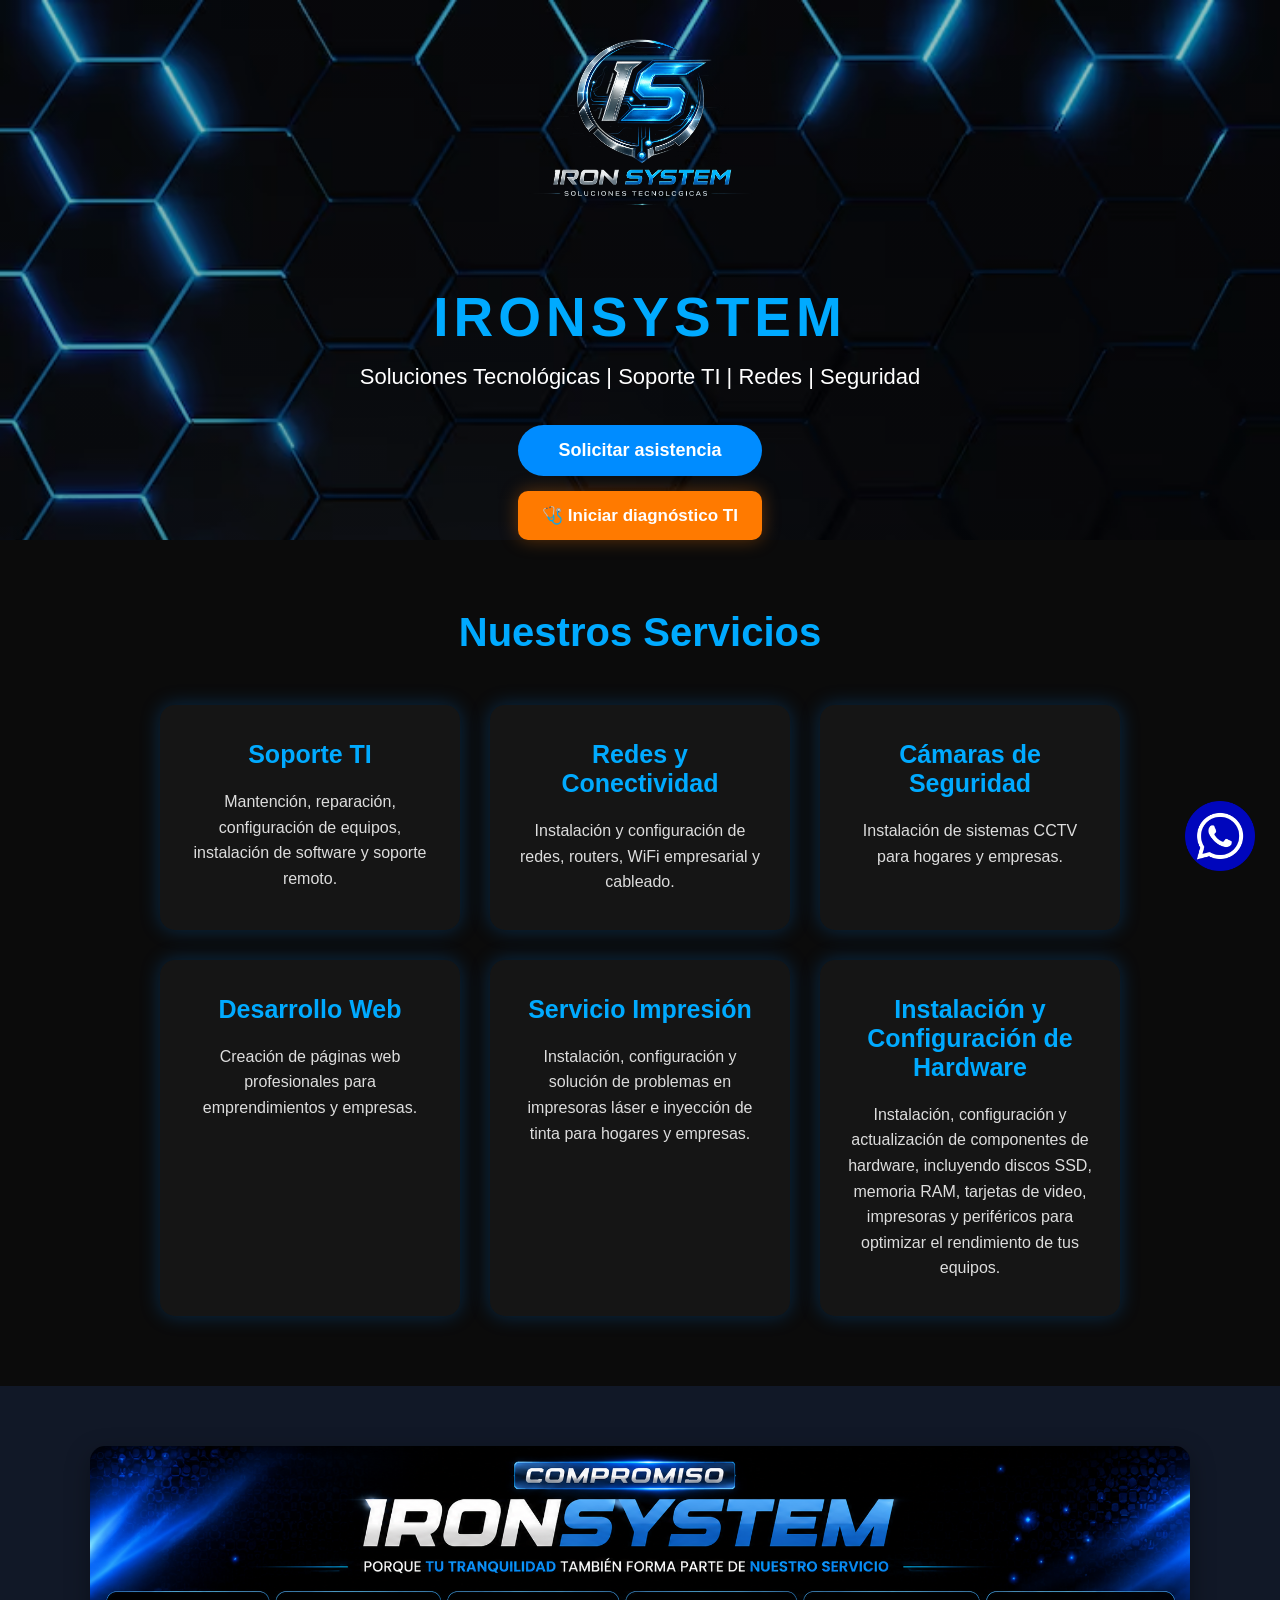
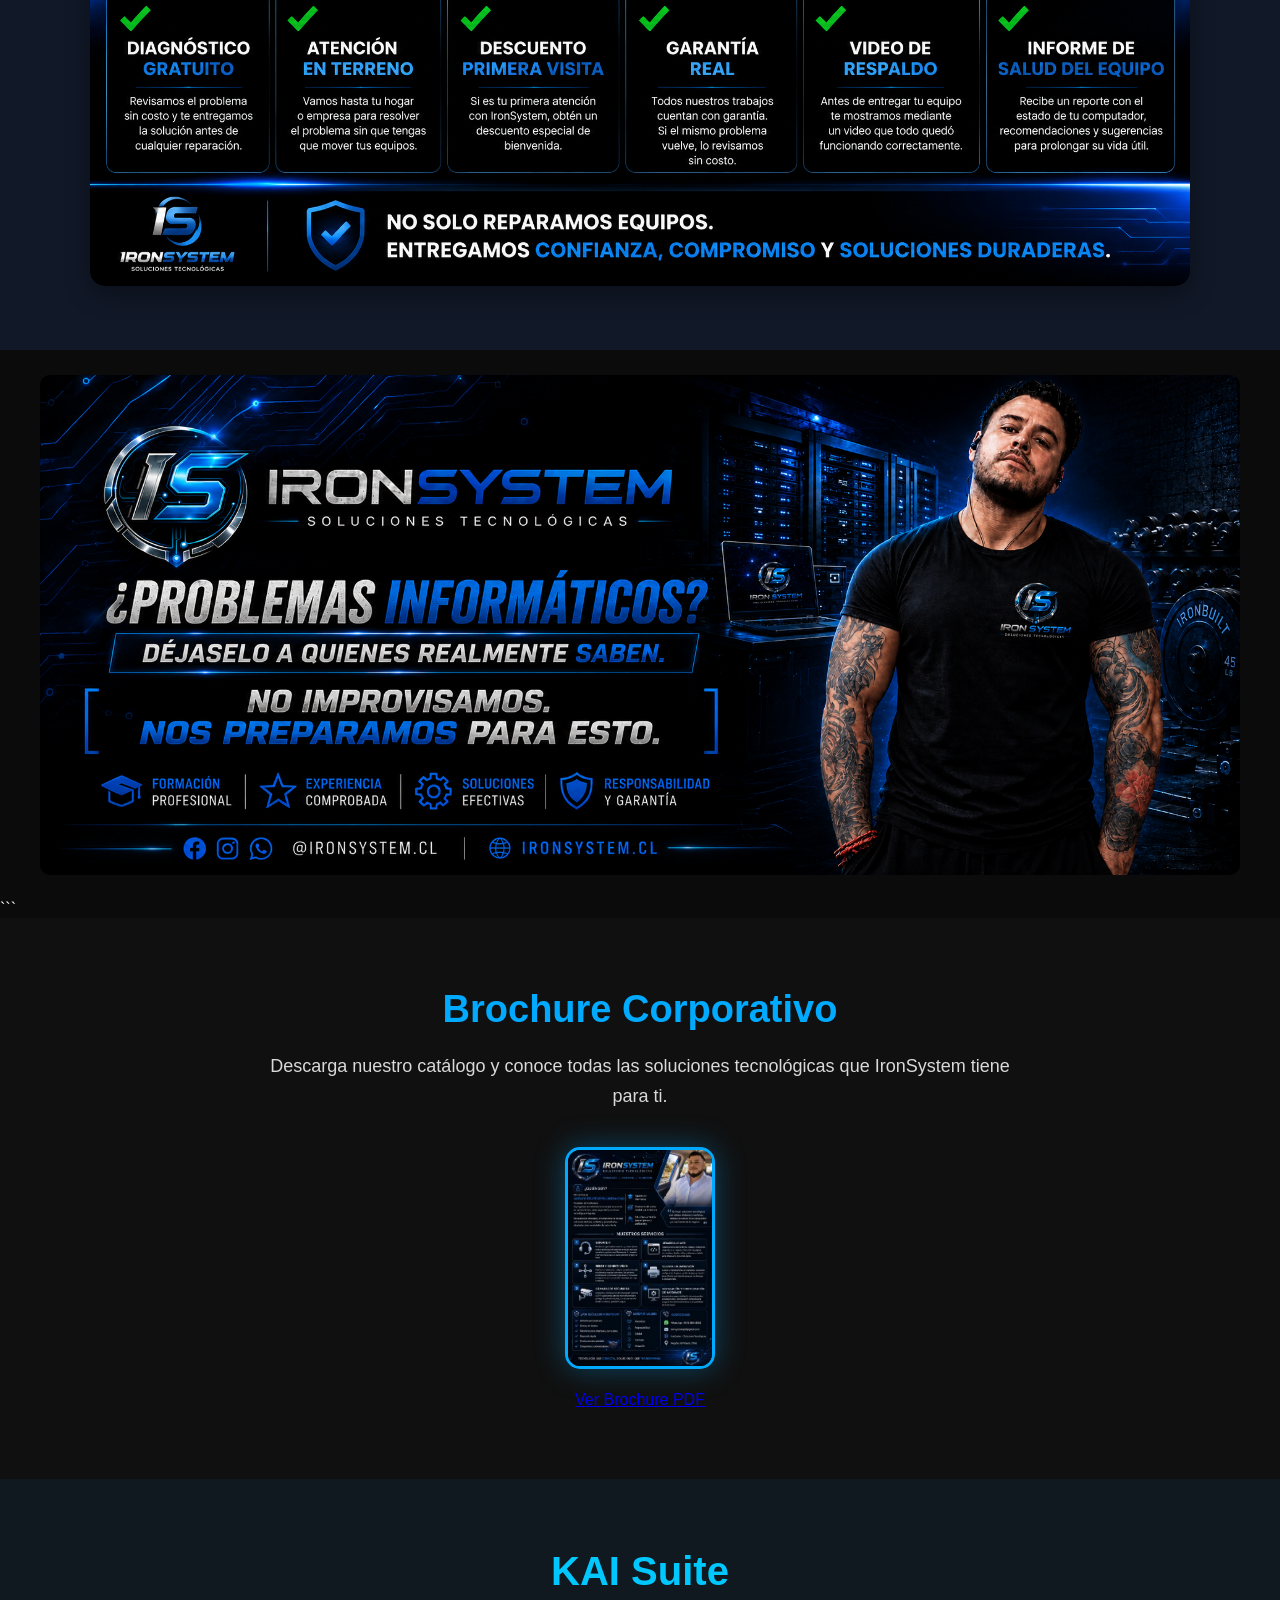
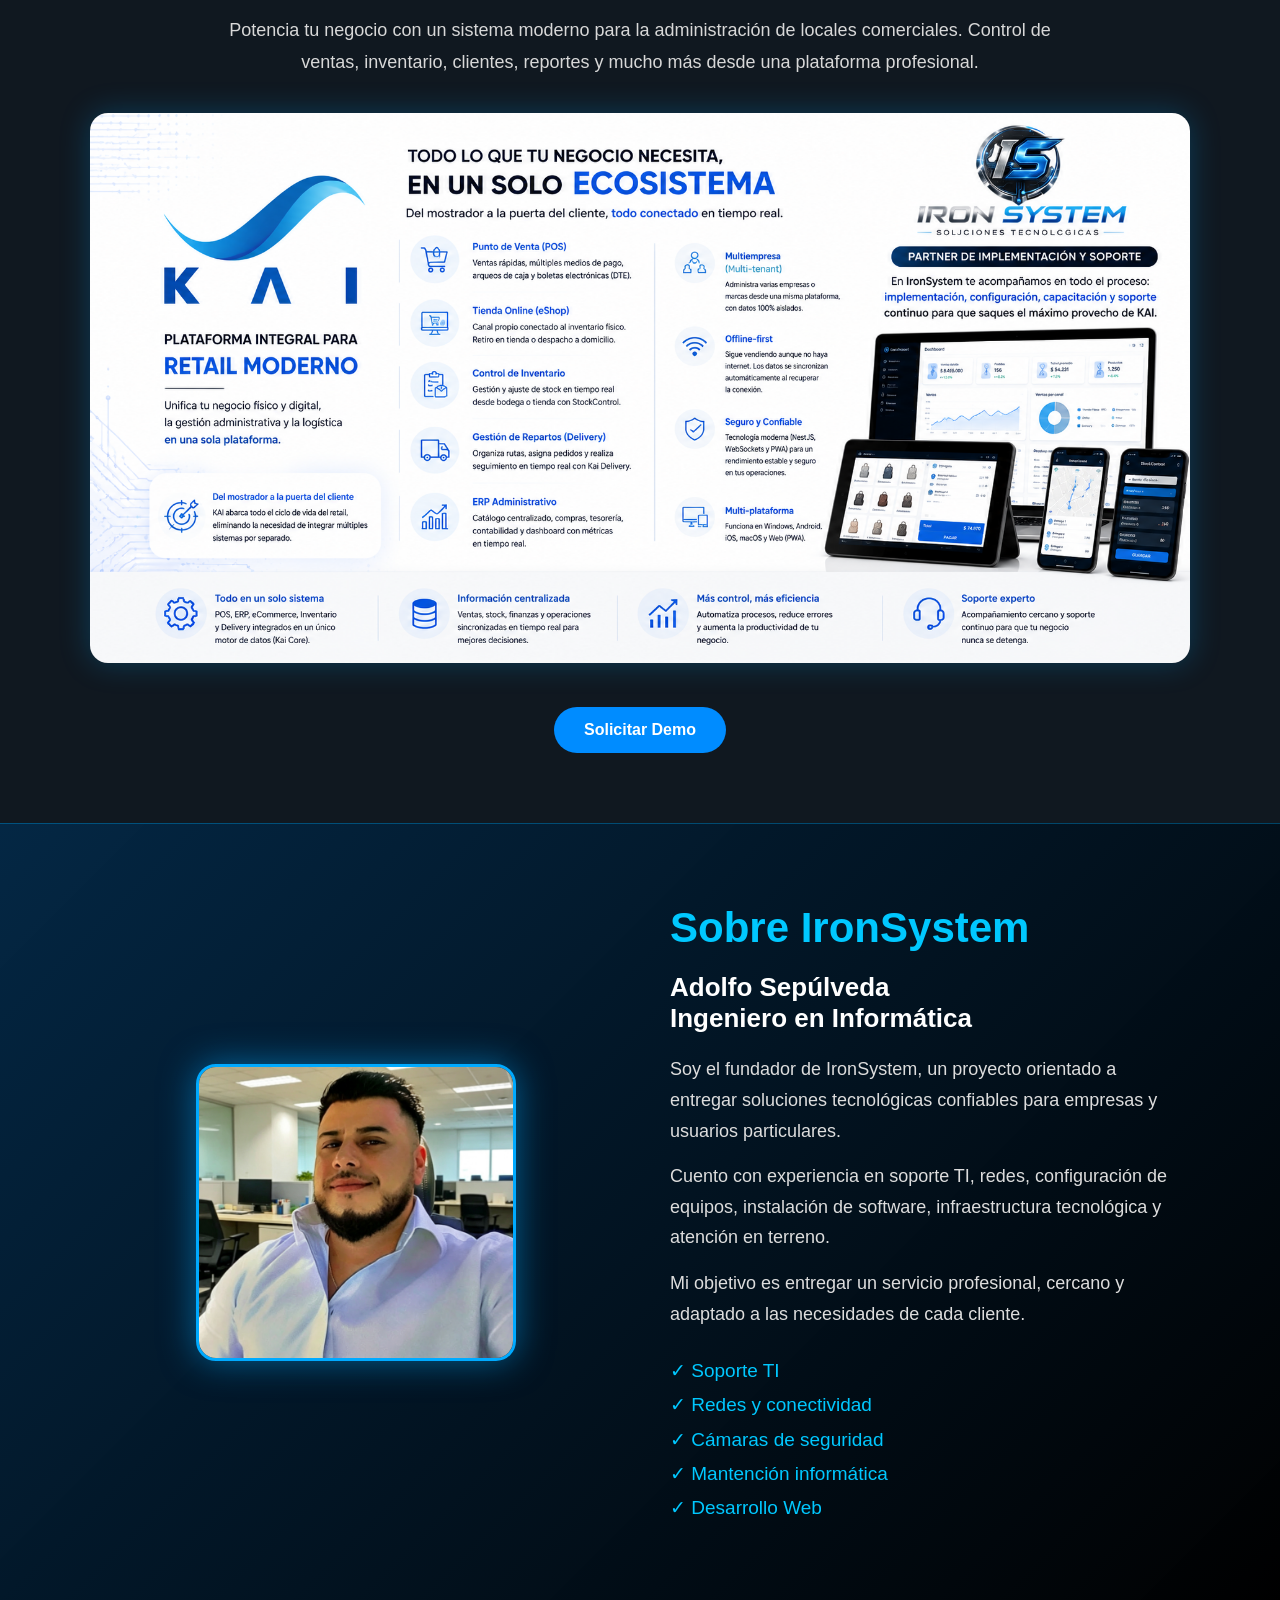
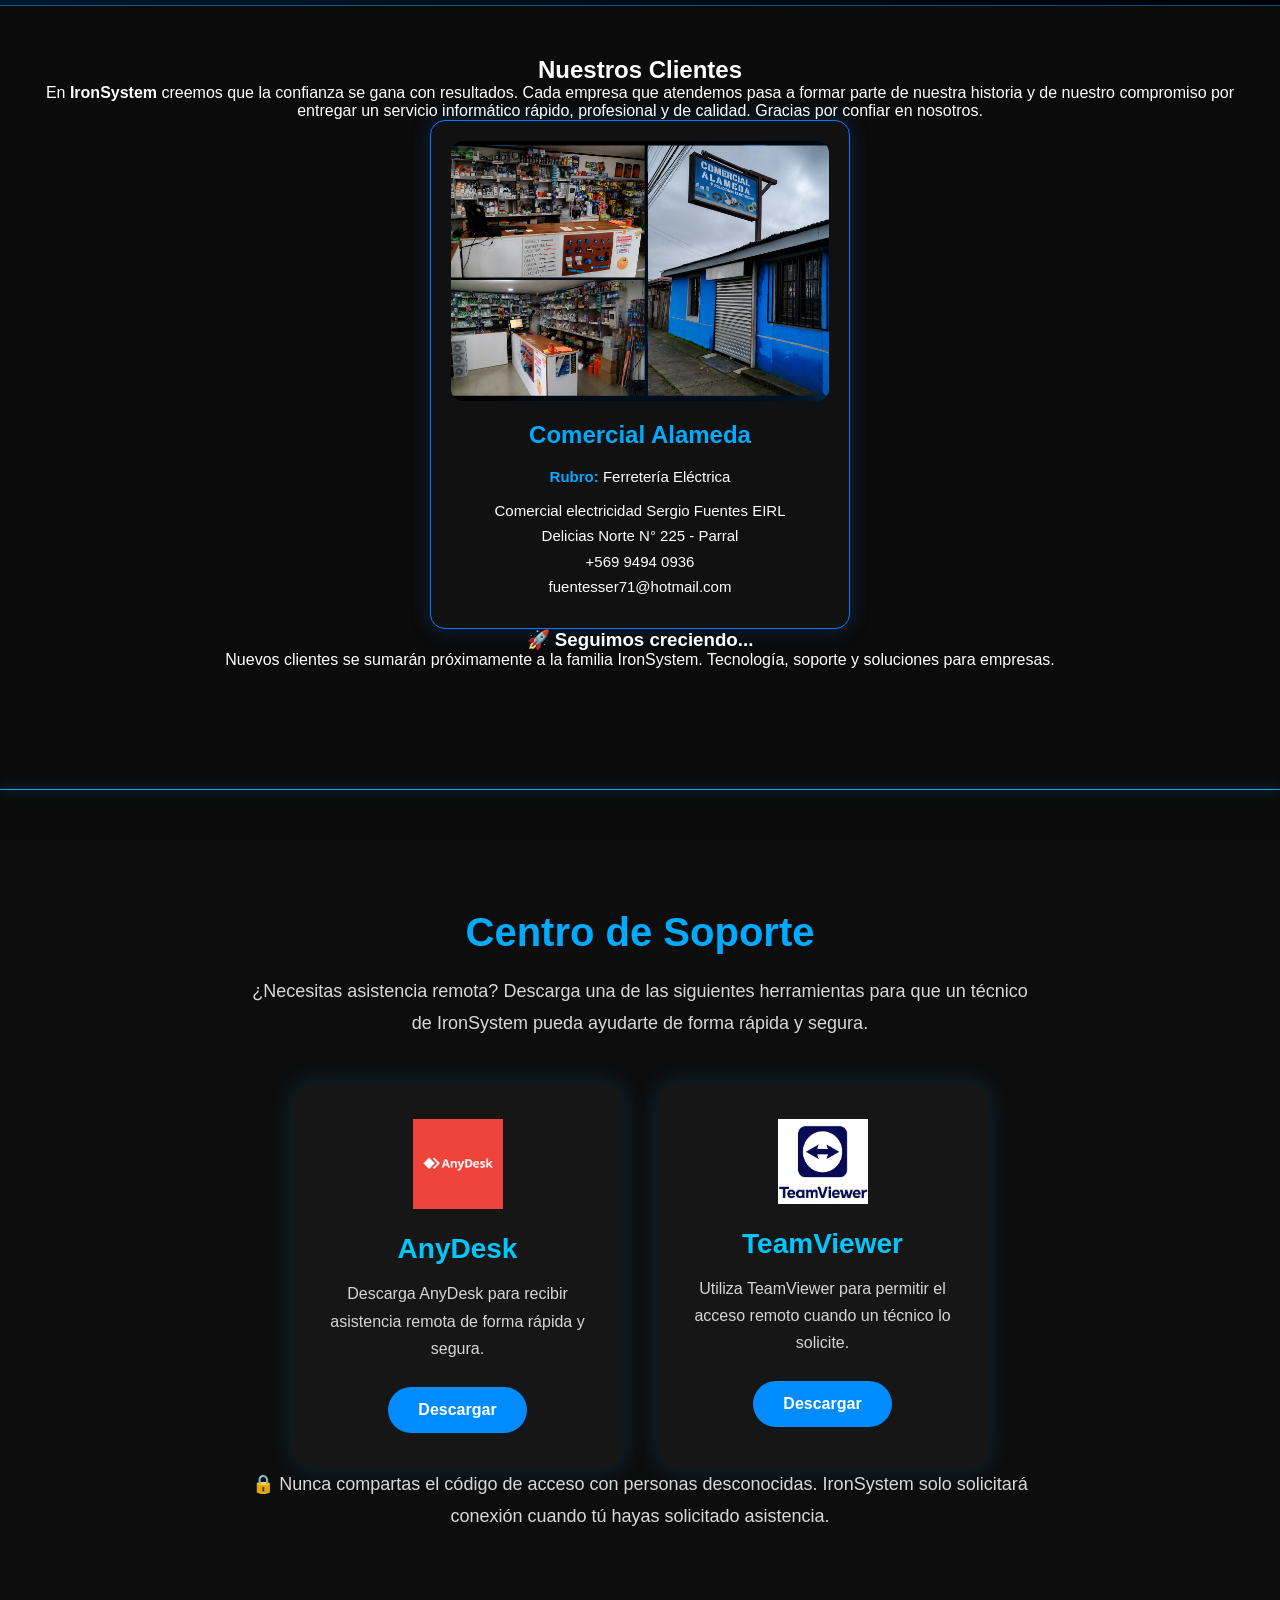
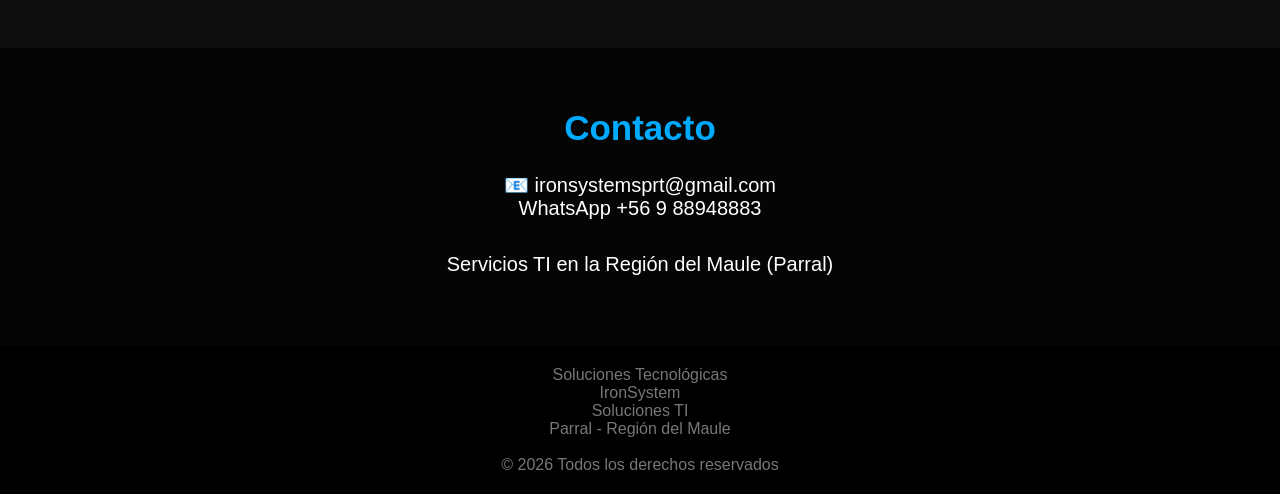
==== commit db9dc698: "Mejora versión móvil y diagnóstico TI" ====
--- a/index.html
+++ b/index.html
@@ -708,7 +708,7 @@
     <div class="cliente-card">
 
         <img
-            src="imagenes/clientes/1.PNG"
+            src="imagenes/clientes/1.png"
             alt="Comercial Alameda - Cliente IronSystem">
 
 
--- a/style.css
+++ b/style.css
@@ -1253,13 +1253,20 @@
  .compromiso { 
     width: 100%; text-align: center; padding: 25px 15px; 
 }
- .compromiso-banner
- { 
+ .compromiso-banner {
     width: 100%;
-     max-width: 1200px; 
-     height: auto; 
-     display: block; 
-     margin: 0 auto; 
-     border-radius: 10px; 
-    
-    }+    max-width: 1200px;
+    height: auto;
+    display: block;
+    margin: 0 auto;
+    border-radius: 10px;
+}
+
+@media (max-width: 768px) {
+    .compromiso-banner {
+        width: 100%;
+        max-width: 100%;
+        height: auto;
+        border-radius: 8px;
+    }
+}
